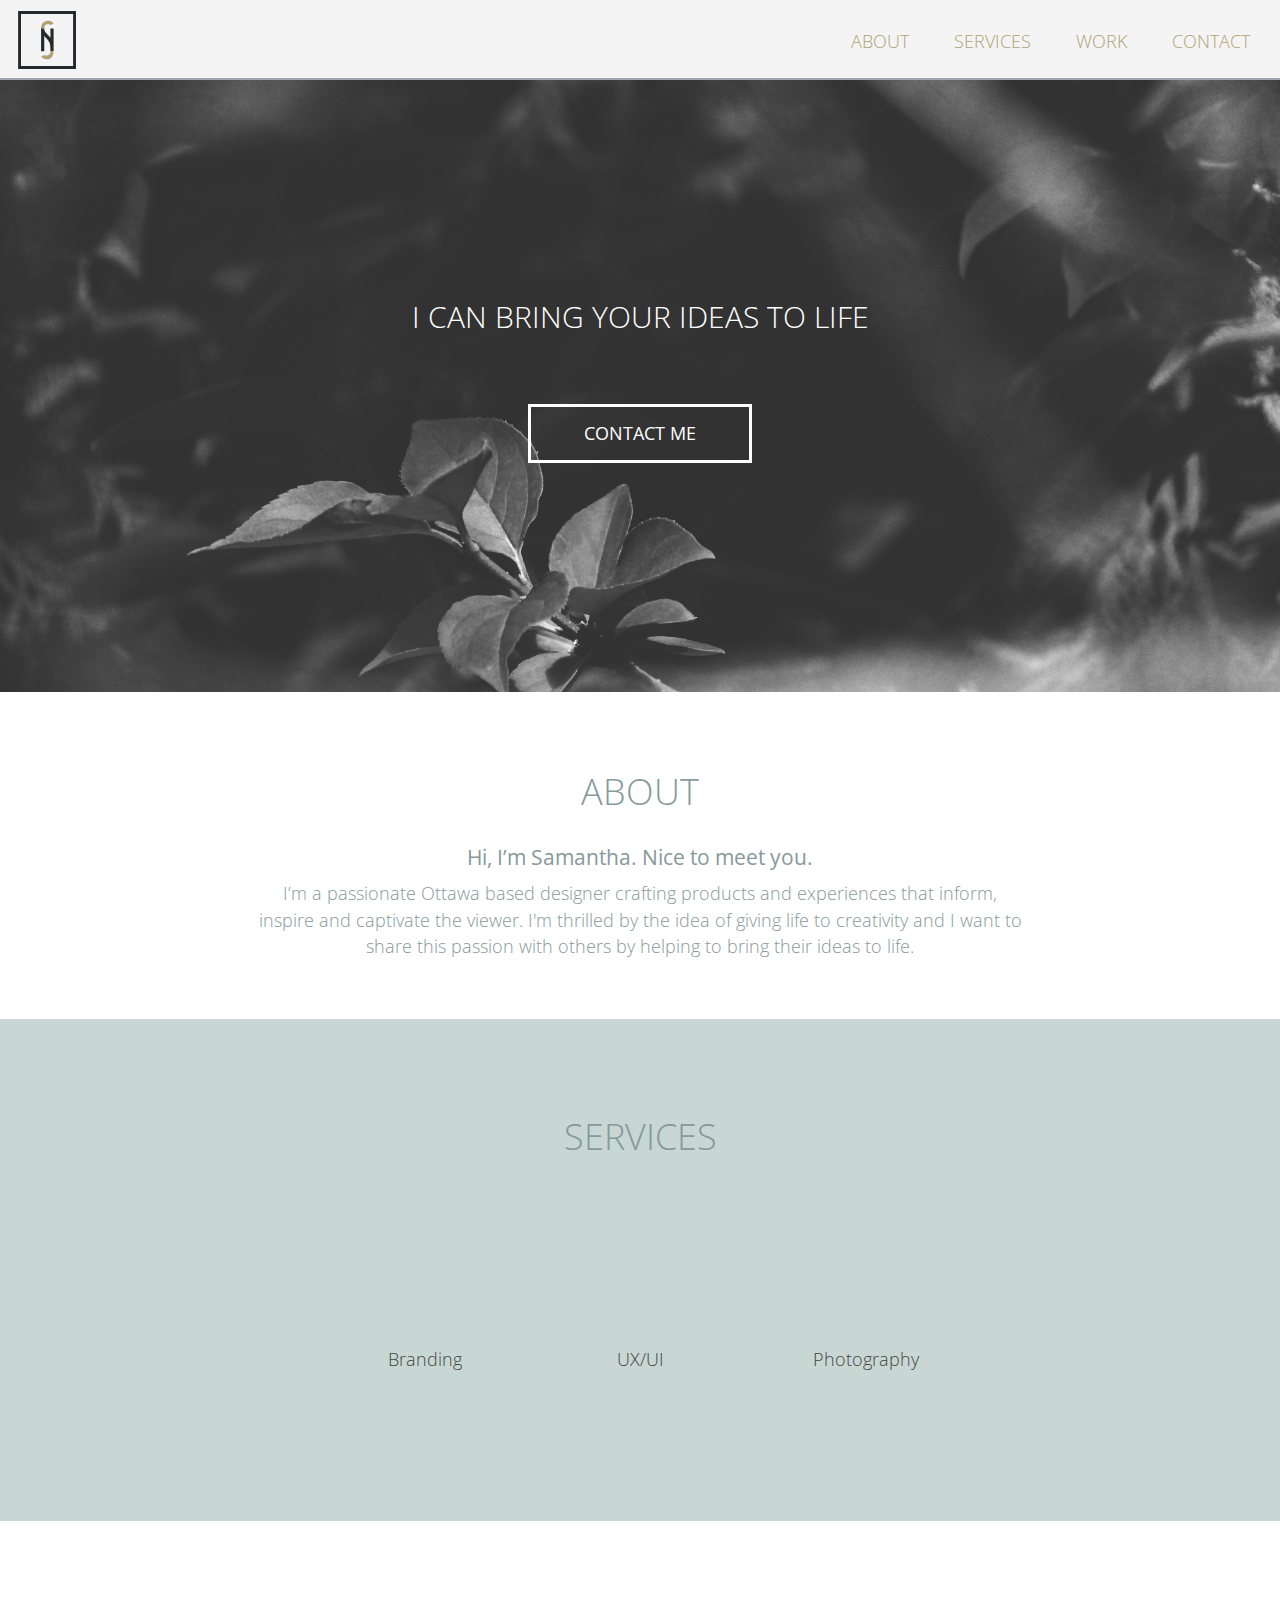
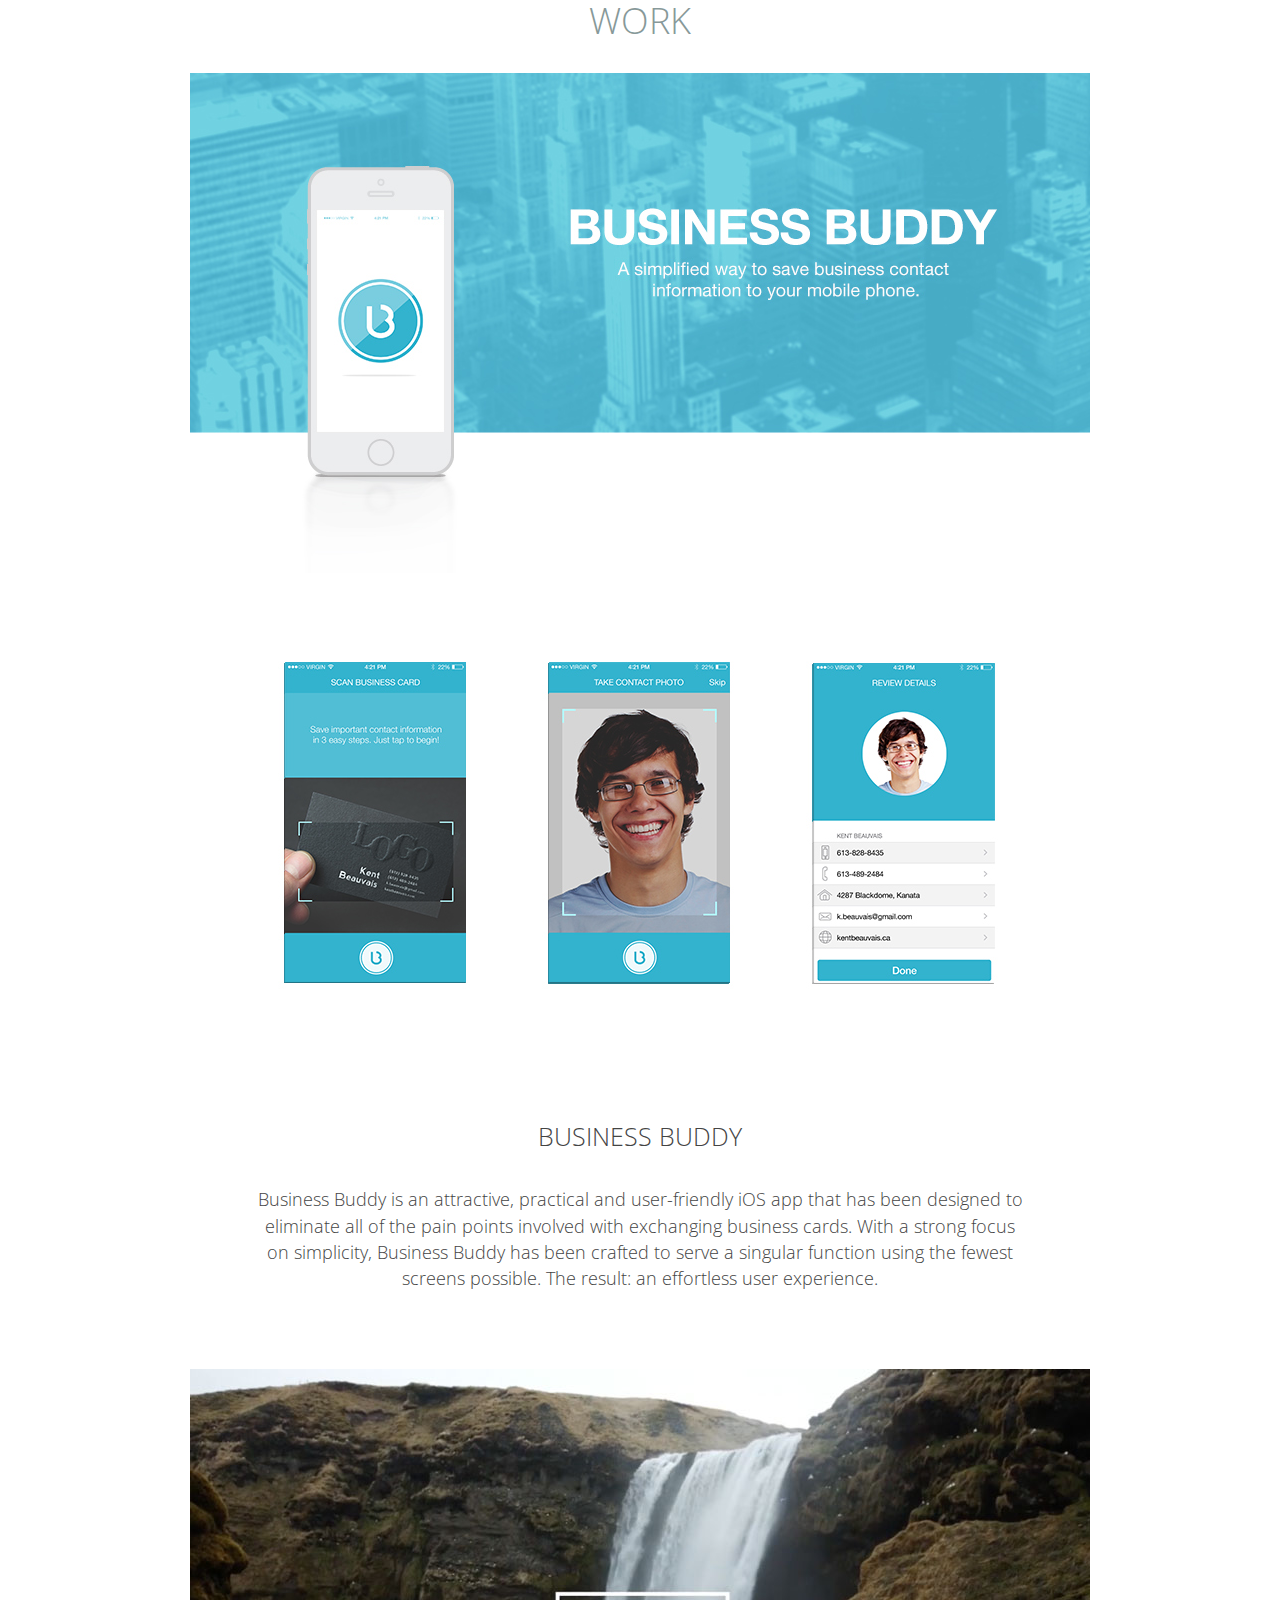
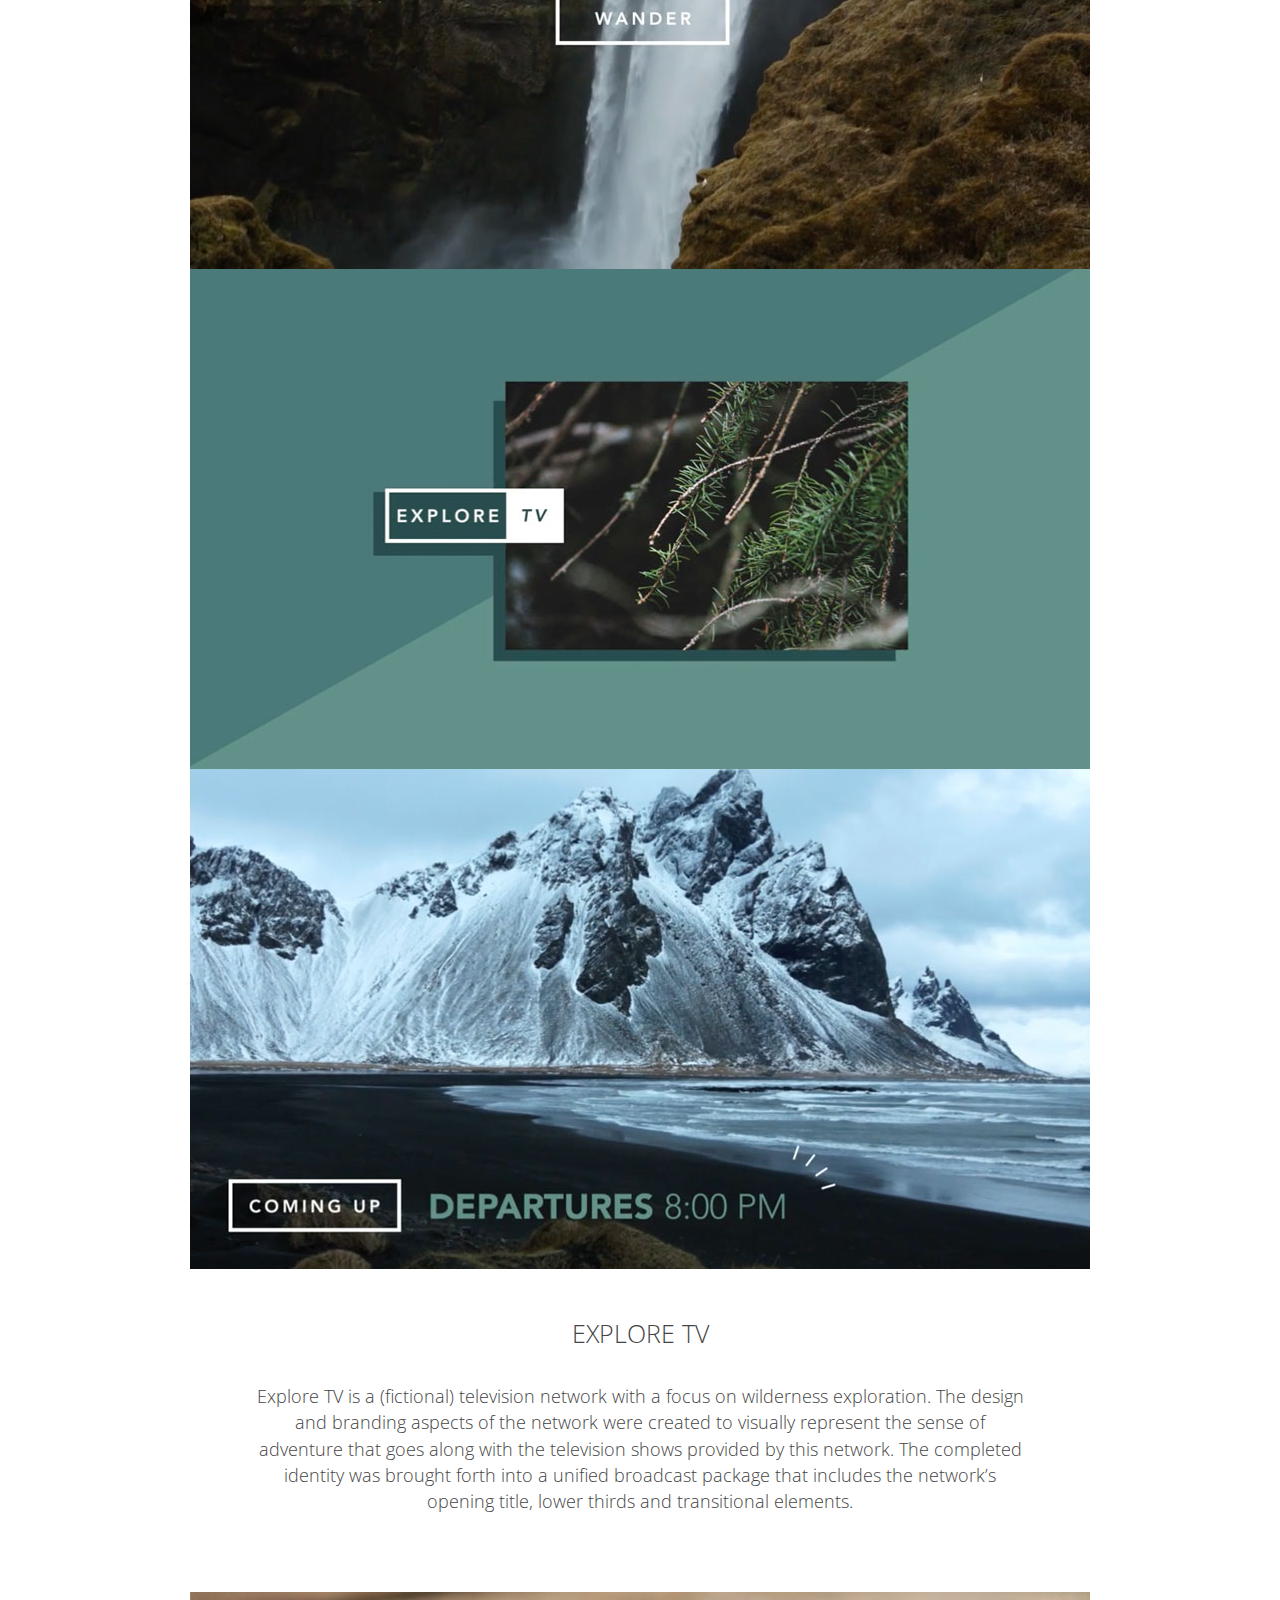
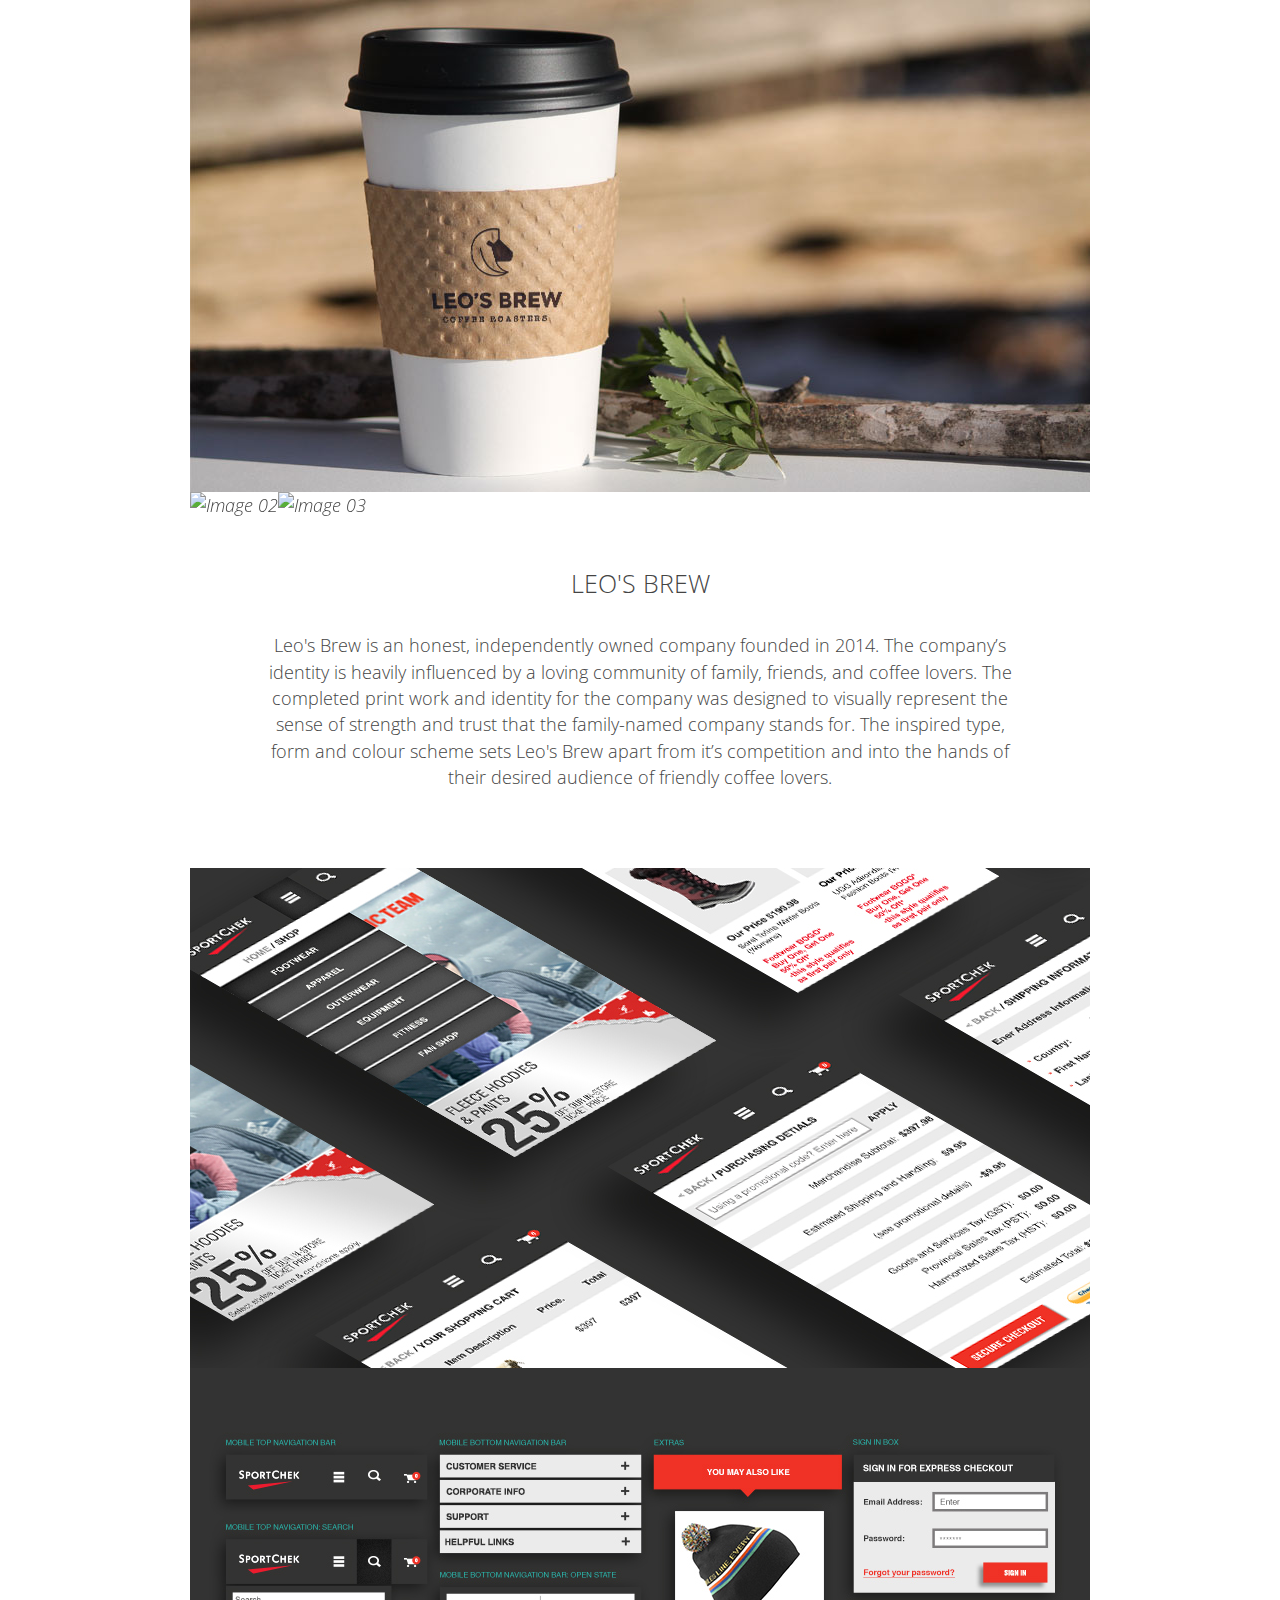
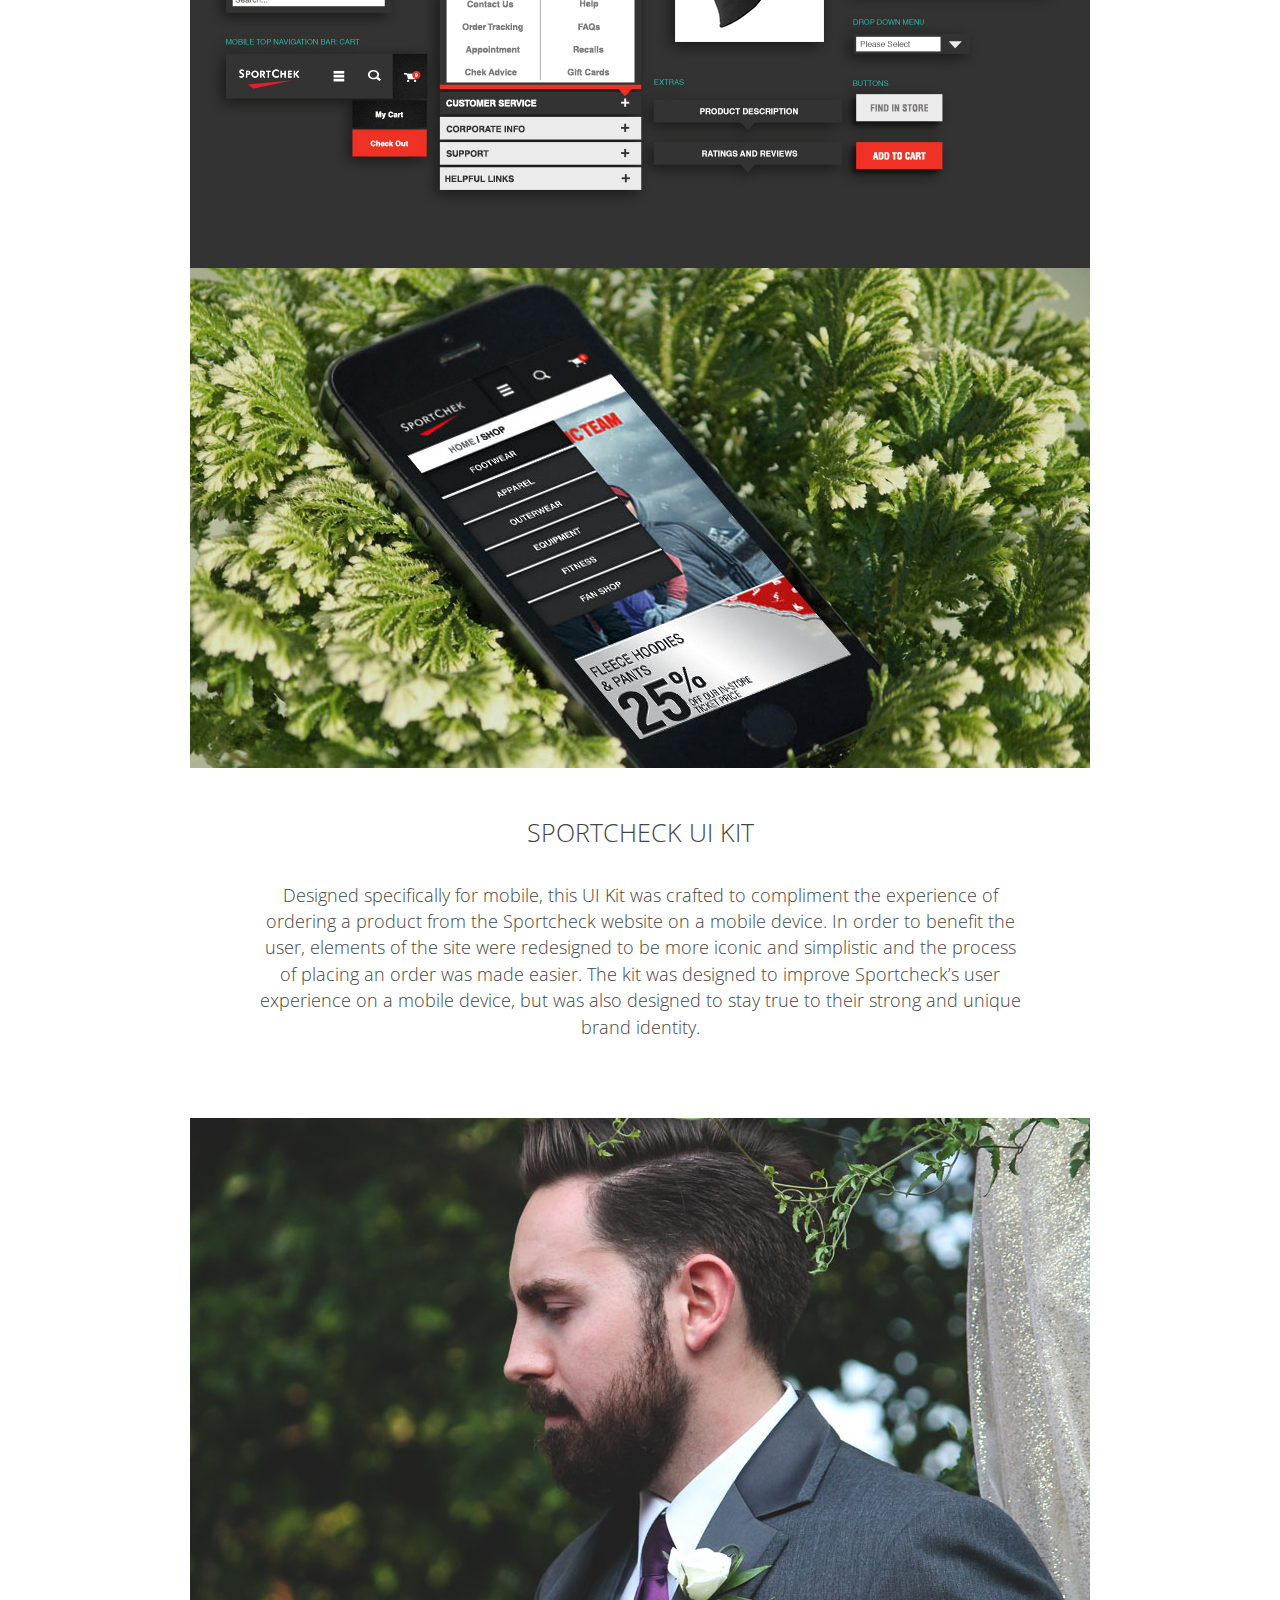
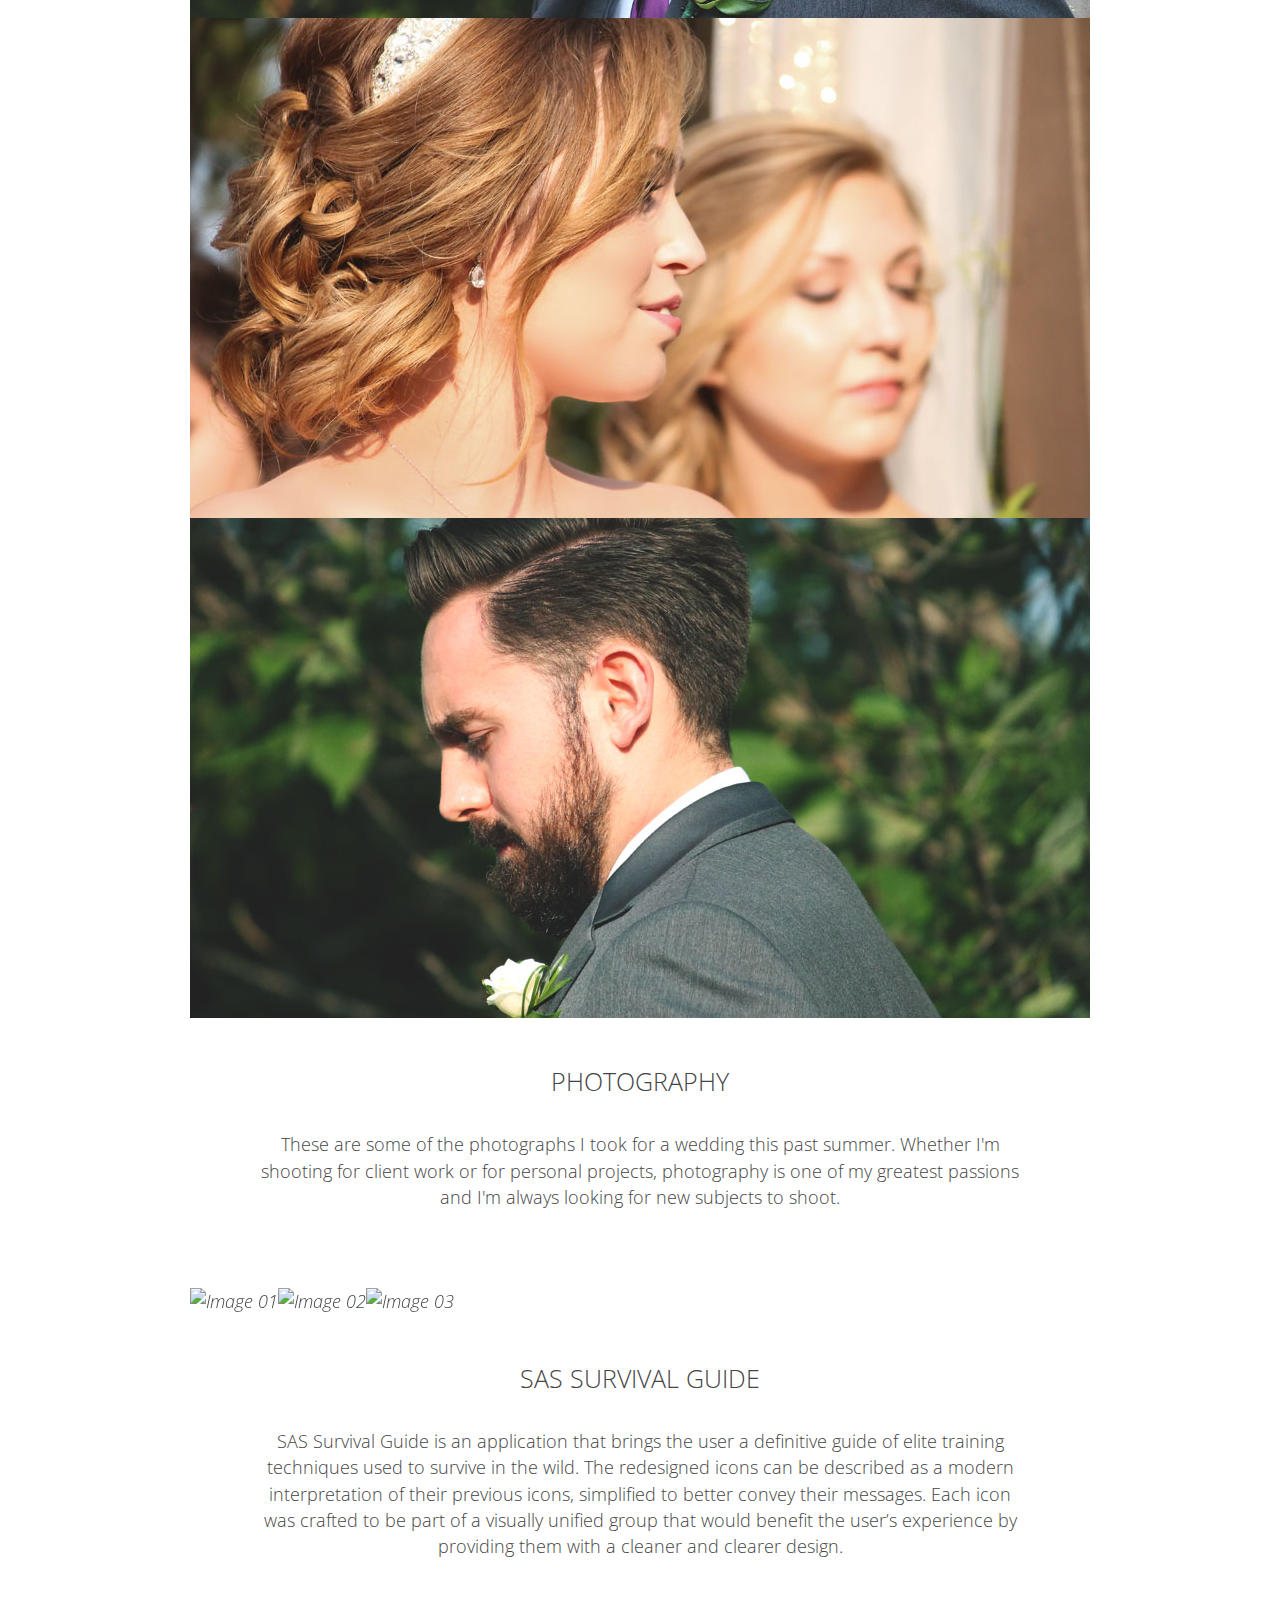
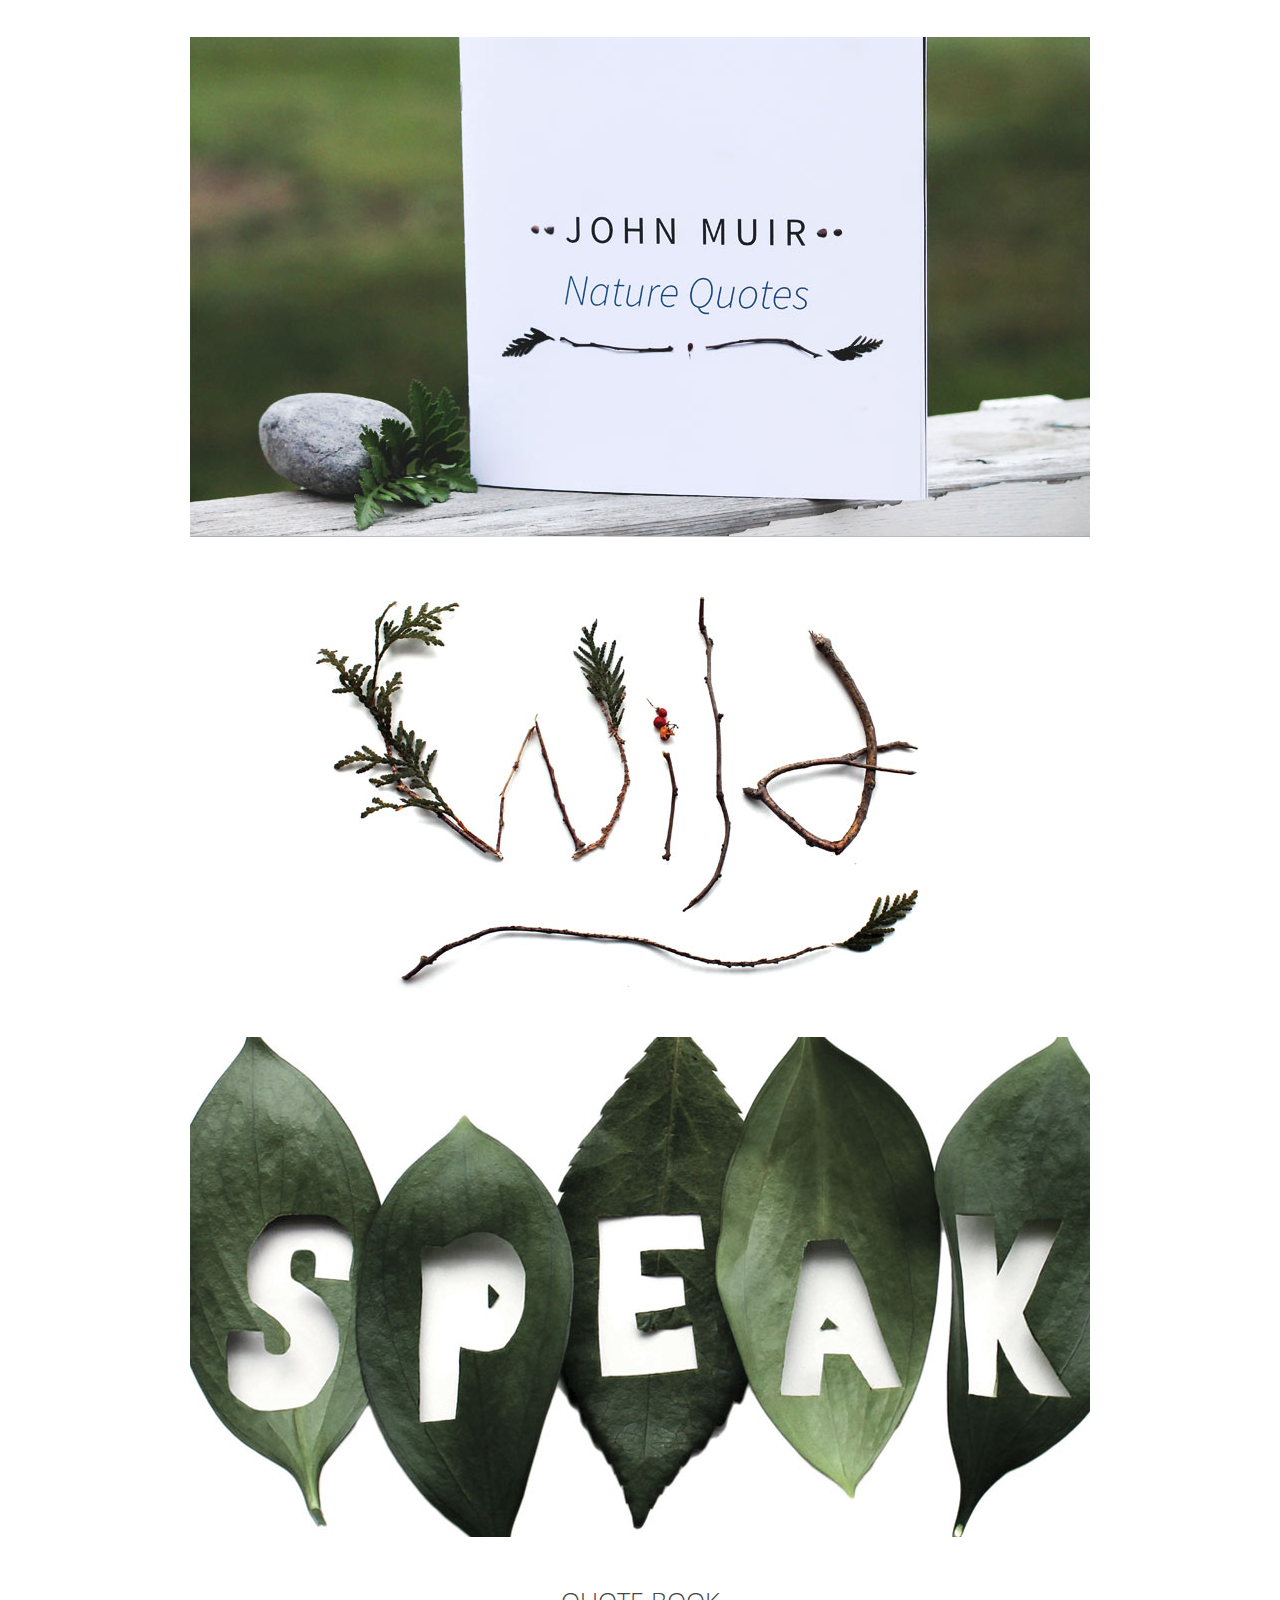
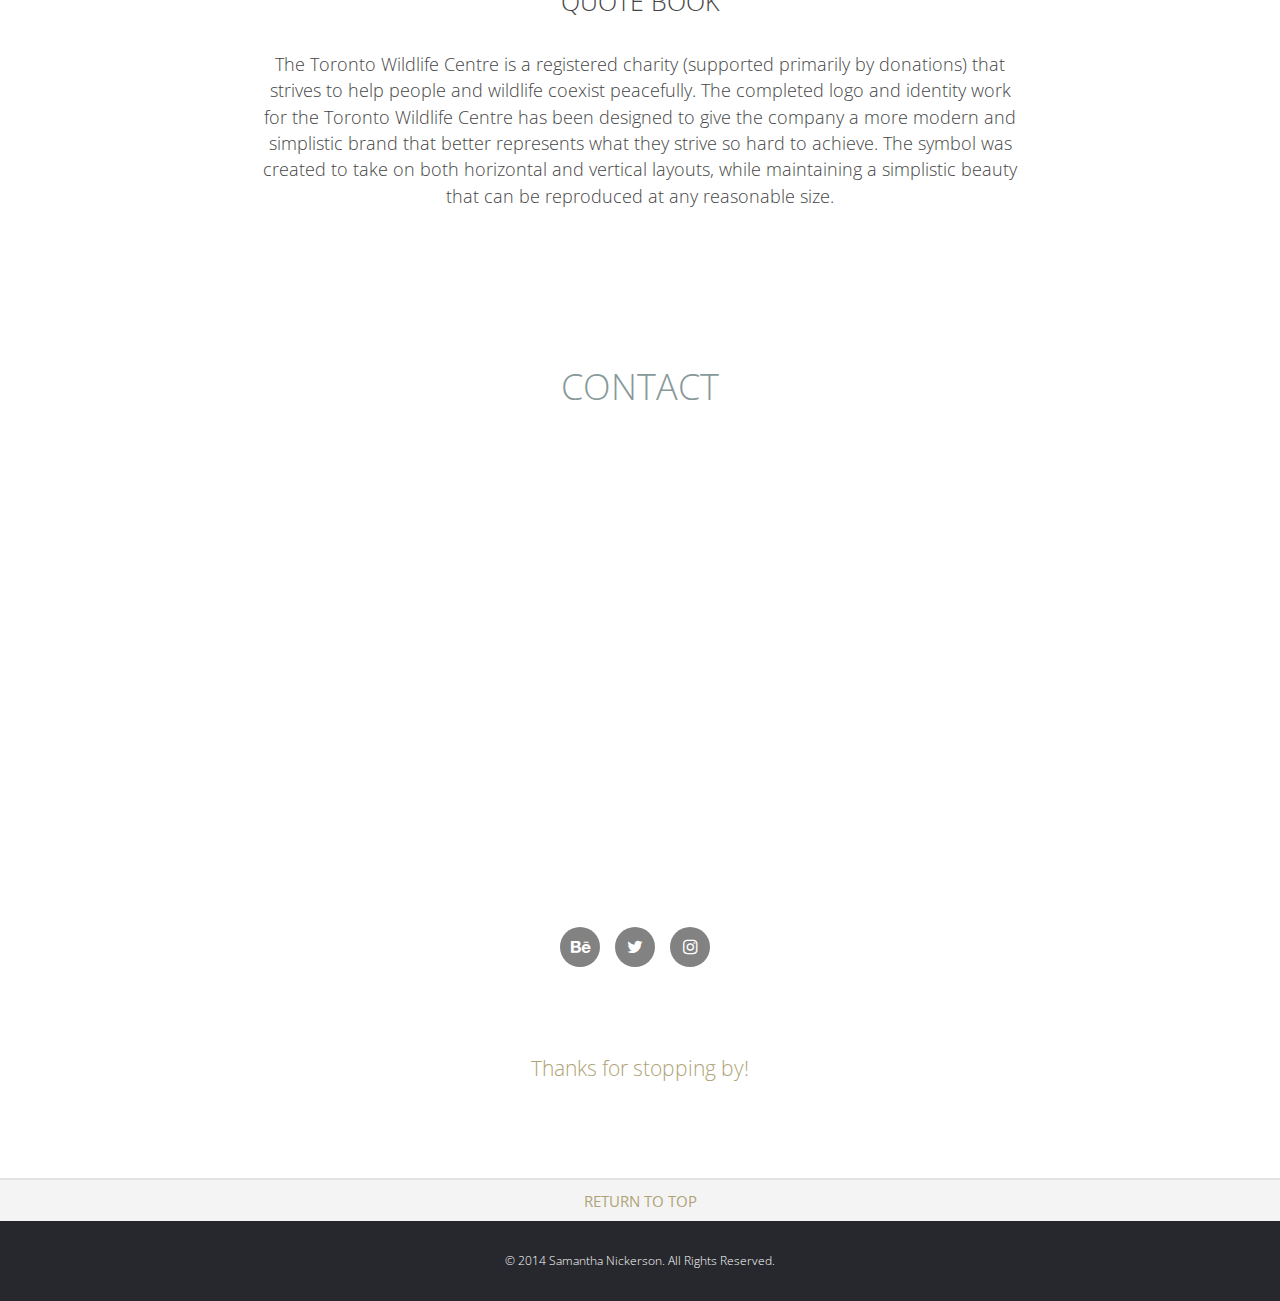
==== index.html @ b4f03aca "Put more portfolio pieces up" ====
<!DOCTYPE html>
<html lang="en-ca">
<head>
	<meta charset="utf-8">
	<title>Samantha Nickerson · Graphic Designer · Ottawa, Canada</title>
	<link rel="shortcut icon" href="/favicon.ico" type="image/x-icon">
	<link rel="icon" href="/favicon.ico" type="image/x-icon">
	<link href="css/typography.css" rel="stylesheet">
	<link href="css/main.css" rel="stylesheet">
	<link href="css/component.css" rel="stylesheet" type="text/css"/>

	<link href='http://fonts.googleapis.com/css?family=Open+Sans:300italic,400italic,600italic,400,300,600' rel='stylesheet' type='text/css'>
	<link href="http://netdna.bootstrapcdn.com/font-awesome/4.1.0/css/font-awesome.min.css" rel="stylesheet">

	<meta name="description" content="Samantha Nickerson, Graphic Designer based in Ottawa, Canada">
	
	<meta property="og:type" content="article">
	<meta property="og:title" content="Samantha Nickerson · Graphic Designer · Ottawa, Canada">
	<meta property="og:url" content="http://samantha-nickerson.ca">
	<meta property="og:site_name" content="Samantha Nickerson's Portfolio">
	<meta property="og:description" content="Samantha Nickerson, Graphic Designer based in Ottawa, Canada">
	
	<meta property="og:image" content="path to an image">
	<meta property="og:image" content="path to an image">
	<meta property="og:image" content="path to an image">
	<meta property="og:image" content="path to an image">
	<meta property="og:image" content="path to an image">

	<meta name="twitter:card" content="gallery">
	<meta name="twitter:title" content="Samantha Nickerson · Graphic Designer · Ottawa, Canada">
	<meta name="twitter:url" content="http://samantha-nickerson.ca">
	<meta name="twitter:description" content="Samantha Nickerson, Graphic Designer based in Ottawa, Canada">
	<meta name="twitter:image0" content="path to an image">
	<meta name="twitter:image1" content="path to an image">
	<meta name="twitter:image2" content="path to an image">
	<meta name="twitter:image3" content="path to an image">

	<meta name="handheldfriendly" content="true">
	<meta name="mobileoptimized" content="240">
	<meta name="viewport" content="width=device-width,initial-scale=1">

</head>

<body id="top">

<ul class="skip-links">
	<li><a href="">Skip to navigation</a></li>
	<li><a href="">Skip to main content</a></li>
</ul>

	<header role="banner" class= "masthead">

		<h1><a href="index.html"><img src="images/logo.svg" alt="Samantha Nickerson, Designer" class="logo"></a></h1>
		<a href="#" class="nav-btn" data-state="inactive">Navigate</a>
		<nav role="navigation" id="nav" class="nav nav-top" data-state="collapsed">
			<ul>
				<li><a href="#about">About</a></li>
				<li><a href="#services">Services</a></li>
				<li><a href="#work">Work</a></li>
				<li><a href="#contact">Contact</a></li>
			</ul>
		</nav>
	</header>

	<main role="main" id="main">
		<section class="intro-section">
			<h3>I can bring your ideas to life</h3>
			<a class="btn ease-all" href="#contact">Contact Me</a>
		</section>

		<div class="about">
			<div id="about" class="nav-jump-spacer">
			</div>
			<h2>About</h2>
			<h5>Hi, I’m  Samantha. Nice to meet you.</h5>
			<p>I’m a passionate Ottawa based designer crafting products and experiences that inform, inspire and captivate the viewer. I'm thrilled by the idea of giving life to creativity and I want to share this passion with others by helping to bring their ideas to life.</p>
		</div>

		<section class="services">
			<div id="services" class="nav-jump-spacer">
			</div>
			<h2>Services</h2>
			<div class ="icons">
				<div>
					<img src="images/brand-icon.svg" alt="Design Icon">
					<p>Branding</p>
				</div>

				<div>
					<img src="images/web-icon.svg" alt="Design Icon">
					<p>UX/UI</p>
				</div>

				<div>
					<img src="images/photography-icon.svg" alt="Design Icon">
					<p>Photography</p>
				</div>

			</div>

		</section>

		<div class="work">

			<div id="work" class="nav-jump-spacer">
			</div>
			<h2>Work</h2>

			<section class="work-section">
			
				<div class="cbp-fwslider container">
					<ul>
						<li><i><img src="images/businessbuddy.jpg" alt="Image 01"/></i></li>
						<li><i><img src="images/businessbuddy-02.jpg" alt="Image 03"/></i></li>
					</ul>
				</div>

				<h4>Business Buddy</h4>

				<p>Business Buddy is an attractive, practical and user-friendly iOS app that has been designed to eliminate all of the pain points involved with exchanging business cards. With a strong focus on simplicity, Business Buddy has been crafted to serve a singular function using the fewest screens possible. The result: an effortless user experience.</p>

			</section>

			<section class="work-section">

				<div class="cbp-fwslider container video">
					<ul>
						<li><i><img src="images/exploretv.jpg" alt="Image 01"/></i></li>
						<li><i><img src="images/exploretv-02.jpg" alt="Image 02"/></i></li>
						<li><i><img src="images/exploretv-03.jpg" alt="Image 03"/></i></li>
						 <li>
                     		<div class="embed embed--16by9"><iframe class="embed__item" src="//player.vimeo.com/video/110746645" frameborder="0" webkitallowfullscreen mozallowfullscreen allowfullscreen></iframe></div>
                     	</li>
					</ul>
				</div>
				

				<h4>Explore TV</h4>

				<p>Explore TV is a (fictional) television network with a focus on wilderness exploration. The design and branding aspects of the network were created to visually represent the sense of adventure that goes along with the television shows provided by this network. The completed identity was brought forth into a unified broadcast package that includes the network’s opening title, lower thirds and transitional elements. </p>

			</section>

			<section class="work-section back-colour">

				<div class="cbp-fwslider">
					<ul>
						<li><i><img src="images/leosbrew.jpg" alt="Image 01"/></i></li>
						<li><i><img src="http://placehold.it/900x500/3f515a/a79a67" alt="Image 02"/></i></li>
						<li><i><img src="http://placehold.it/900x500/2e4047/7f7142" alt="Image 03"/></i></li>
					</ul>
				</div>

				<h4>Leo's Brew</h4>

				<p>Leo's Brew is an honest, independently owned company founded in 2014. The company’s identity is heavily influenced by a loving community of family, friends, and coffee lovers. The completed print work and identity for the company was designed to visually represent the sense of strength and trust that the family-named company stands for. The inspired type, form and colour scheme sets Leo's Brew apart from it’s competition and into the hands of their desired audience of friendly coffee lovers.</p>

			</section>

			<section class="work-section">

				<div class="cbp-fwslider container">
					<ul>
						<li><i><img src="images/sportcheck.jpg" alt="Image 01"/></i></li>
						<li><i><img src="images/sportcheck-02.jpg" alt="Image 02"/></i></li>
						<li><i><img src="images/sportcheck-03.jpg" alt="Image 03"/></i></li>
					</ul>
				</div>

				<h4>Sportcheck UI Kit</h4>

				<p>Designed specifically for mobile, this UI Kit was crafted to compliment the experience of ordering a product from the Sportcheck website on a mobile device. In order to benefit the user, elements of the site were redesigned to be more iconic and simplistic and the process of placing an order was made easier. The kit was designed to improve Sportcheck’s user experience on a mobile device, but was also designed to stay true to their strong and unique brand identity.</p>

			</section>

			<section class="work-section">

				<div class="cbp-fwslider container">
					<ul>
						<li><i><img src="images/photography.jpg" alt="Image 01"/></i></li>
						<li><i><img src="images/photography-02.jpg" alt="Image 02"/></i></li>
						<li><i><img src="images/photography-03.jpg" alt="Image 02"/></i></li>
					</ul>
				</div>

				<h4>Photography</h4>

				<p>These are some of the photographs I took for a wedding this past summer. Whether I'm shooting for client work or for personal projects, photography is one of my greatest passions and I'm always looking for new subjects to shoot.</p>

			</section>

			<section class="work-section">

				<div class="cbp-fwslider container">
					<ul>
						<li><i><img src="http://placehold.it/900x500/556d77/ccbd8b" alt="Image 01"/></i></li>
						<li><i><img src="http://placehold.it/900x500/3f515a/a79a67" alt="Image 02"/></i></li>
						<li><i><img src="http://placehold.it/900x500/2e4047/7f7142" alt="Image 03"/></i></li>
					</ul>
				</div>

				<h4>SAS Survival Guide</h4>

				<p>SAS Survival Guide is an application that brings the user a definitive guide of elite training techniques used to survive in the wild.  The redesigned icons can be described as a modern interpretation of their previous icons, simplified to better convey their messages. Each icon was crafted to be part of a visually unified group that would benefit the user’s experience by providing them with a cleaner and clearer design.</p>

			</section>

			<section class="work-section">

				<div class="cbp-fwslider container">
					<ul>
						<li><i><img src="images/quote-book.jpg" alt="Image 01"/></i></li>
						<li><i><img src="images/quote-book-02.jpg" alt="Image 02"/></i></li>
						<li><i><img src="images/quote-book-03.jpg" alt="Image 03"/></i></li>
						 <li>
                     		<div class="embed embed--16by9"><iframe class="embed__item" src="//player.vimeo.com/video/92907411" frameborder="0" webkitallowfullscreen mozallowfullscreen allowfullscreen></iframe></div>
                     	</li>
					</ul>
				</div>

				<h4>Quote Book</h4>

				<p>The Toronto Wildlife Centre is a registered charity (supported primarily by donations) that strives to help people and wildlife coexist peacefully. The completed logo and identity work for the Toronto Wildlife Centre has been designed to give the company a more modern and simplistic brand that better represents what they strive so hard to achieve. The symbol was created to take on both horizontal and vertical layouts, while maintaining a simplistic beauty that can be reproduced at any reasonable size.</p>

			</section>

		</div>
	


		<div class="contact">
			<div id="contact" class="nav-jump-spacer">
			</div>

			<h2>Contact</h2>
			<section class="contact-img">
	          <div>
	          	<p>Wanna chat?</p>
				<p><a class="btn ease-all" href="mailto:hello@samantha-nickerson.ca">Say Hello</a></p>
	          </div>
	        </section>

            <div class="row">
                <ul class="social-buttons">
                  <li><a href="https://www.behance.net/samantha-nickerson" class="social-btn"><i class="fa fa-behance"></i></a></li>
                  <li><a href="https://twitter.com/snoopsammy" class="social-btn"><i class="fa fa-twitter"></i></a></li>
                  <li><a href="http://instagram.com/samantha_nicks" class="social-btn"><i class="fa fa-instagram"></i></a></li>
                </ul>
               	<h5>Thanks for stopping by!</h5>
             </div>
		</div>
	</main>

	<nav class="nav nav-bottom milli">
			<a href="#top">Return to Top</a>
	</nav>

	<footer role="contentinfo" class="footer">
		<p class="copyright micro">© 2014 Samantha Nickerson. All Rights Reserved.</p>
	</footer>

	<script src="js/nav.js"></script>
	<script src="http://code.jquery.com/jquery-2.1.0.min.js"></script>
	<script src="js/waypoints.min.js"></script>
	<script src="js/main.js"></script>
	<script src="js/modernizr.custom.js"></script>
	<script src="js/jquery.cbpFWSlider.min.js"></script>
	<script>
        $(function() {
          $('a[href*=#]:not([href=#])').click(function() {
            if (location.pathname.replace(/^\//,'') == this.pathname.replace(/^\//,'') && location.hostname == this.hostname) {
              var target = $(this.hash);
              target = target.length ? target : $('[name=' + this.hash.slice(1) +']');
              if (target.length) {
                $('html,body').animate({
                  scrollTop: target.offset().top
                }, 1000);
                return false;
              }
            }
          });
        });
    </script> 
	<script>
		$( function() {
			/*
			- how to call the plugin:
			$( selector ).cbpFWSlider( [options] );
			- options:
			{
				// default transition speed (ms)
				speed : 500,
				// default transition easing
				easing : 'ease'
			}
			- destroy:
			$( selector ).cbpFWSlider( 'destroy' );
			*/

			$( '.cbp-fwslider' ).cbpFWSlider();

		} );
	</script>

</body>
</html>
---- css/typography.css ----
html {
  margin: 0;
  padding: 0;

  background-color: #fff;

  color: #444;
  font: normal 100%/1.5 sans-serif;
  font-family: 'Open Sans', sans-serif;
}

@media only screen and (min-width: 60em) {

  html {
    font-size: 110%;
  }

}

@media only screen and (min-width: 90em) {

  html {
    font-size: 120%;
  }

}

@media only screen and (min-width: 120em) {

  html {
    font-size: 130%;
  }

}

h1, h2, h3, h4, h5, h6,
p, ul, ol, dl, dd, figure,
blockquote, details, hr,
fieldset, pre, table {
  margin: 0 0 1.5rem;
  font-weight: lighter;
}

.yotta {
  font-size: 3.5832rem;
  line-height: 1.2559;
}

.zetta {
  font-size: 2.9860rem;
  line-height: 1.0047;
}

h1, .exa {
  font-size: 2.4883rem;
  line-height: 1.2056;
}

h2, .peta {
  font-size: 2.0736rem;
  line-height: 1.4468;
}

h3, .tera {
  font-size: 1.7280rem;
  line-height: 1.7361;
}

h4, .giga {
  font-size: 1.4400rem;
  line-height: 1.0417;
}

h5, .mega {
  font-size: 1.2000rem;
  line-height: 1.2500;
}

h6, .kilo {
  font-size: 1.0000rem;
  line-height: 1.5000;
}

small, .milli {
  font-size: 0.8333rem;
  line-height: 1.8000;
}

.micro {
  font-size: 0.6944rem;
  line-height: 2.1600;
}

sub,
sup {
  font-size: 75%;
  line-height: 1px;
  position: relative;
  vertical-align: baseline;
}

sup {
  top: -0.5em;
}

sub {
  bottom: -0.25em;
}

.text-left {
  text-align: left;
}

.text-right {
  text-align: right;
}

.text-center {
  text-align: center;
}

.push {
  margin-bottom: 1.5rem;
}

.push-none, .push-0 {
  margin-bottom: 0;
}

.push-double, .push-2 {
  margin-bottom: 3.0000rem;
}

.push-half, .push-1-2 {
  margin-bottom: 0.7500rem;
}

.pad-top, .pad-t {
  padding-top: 1.5rem;
}

.pad-bottom, .pad-b {
  padding-bottom: 1.5rem;
}

.pad-top-double, .pad-t-2 {
  padding-top: 3.0000rem;
}

.pad-bottom-double, .pad-b-2 {
  padding-bottom: 3.0000rem;
}

.pad-top-half, .pad-t-1-2 {
  padding-top: 0.7500rem;
}

.pad-bottom-half, .pad-b-1-2 {
  padding-bottom: 0.7500rem;
}

.island {
  padding: 1.5rem;
}

.island-half, .island-1-2 {
  padding: 0.7500rem;
}

.island-double, .island-2 {
  padding: 3.0000rem;
}

.gutter {
  padding-left: 1.5rem;
  padding-right: 1.5rem;
}

.gutter-half, .gutter-1-2 {
  padding-left: 0.7500rem;
  padding-right: 0.7500rem;
}

.gutter-double, .gutter-2 {
  padding-left: 3.0000rem;
  padding-right: 3.0000rem;
}
---- css/main.css ----
@-moz-viewport { width: device-width; scale: 1; }
@-ms-viewport { width: device-width; scale: 1; }
@-o-viewport { width: device-width; scale: 1; }
@-webkit-viewport { width: device-width; scale: 1; }
@viewport { width: device-width; scale: 1; }

html {
	-moz-text-size-adjust: 100%;
	-ms-text-size-adjust: 100%;
	-o-text-size-adjust: 100%;
	-webkit-text-size-adjust: 100%;
	text-size-adjust: 100%;

	background-color: #fff;
}

body {
	margin: 0;
	padding: 0;
}

a:focus {
	outline: 5px solid #afa376;
}

.skip-links {
	margin: 0;
	padding: 0;
	list-style-type: none;
}

.skip-links a {
	position: absolute;
	top: -3em;
	background-color: #000;
	color: #fff;
	padding: 0.5em 0.75em;
	font-weight: bold;
	text-decoration: none;
}

.skip-links a:focus {
	top: 0;
}

.masthead {
	background-color: #f4f4f4;
	padding-top: 0.6em;
	border-bottom: 2px solid #a1a4b2;
	position: fixed;
	z-index: 100;
	width: 100%;
	
}

.logo {
	width: 50px;
	padding-left: 0.4em;
}

section {
	padding: 8rem 0;
}

.intro-section {
	background: transparent url("../images/feature-img.jpg") no-repeat center top;
	background-size: cover;
	background-attachment: fixed;
	margin: 0;
	color: #fff;
	text-align: center;
	text-transform: uppercase;
}

h1 {
	margin: 0;
}

h2 {
	text-align: center;
	text-transform: uppercase;
	color: #879999;
	padding: 2em 10% 0 10%;
}

h3 {
	text-align: center;
	text-transform: uppercase;
	padding: 2em 10% 0 10%;
}

h4 {
	text-align: center;
	text-transform: uppercase;
	padding: 2em 10% 0 10%;
}

h5 {
	text-align: center;
	padding: 0 10% 0 10%;
}

p {
	text-align: center;
	padding: 10px 10% 60px 10%; 
	margin: 0;
}

.about h5 {
	text-align: center;
	font-weight: 400;
	margin: 0;
	padding: 0 20% 0 20%;
}

.about {
	position: relative;
	color: #879999;
}

.nav-jump-spacer {
	position: absolute;
	width: 10px;
	height: 10px;
	opacity: 0;
	top: -3em;
}

.services {
	position: relative;
	background-color: #c8d7d4;
	padding: 1em 0 5em;
}

.nav-btn,
.nav-btn:link,
.nav-btn:visited {
	top: 0.9em;
	height: 40px;
	overflow: hidden;
	position: absolute;
	right: 10px;
	width: 46px;

	background: transparent url("../images/nav-icon.svg") no-repeat 0 0;

	text-indent: 100%;
	white-space: nowrap;
}

.nav-btn:hover,
.nav-btn:focus,
.nav-btn:active {
	background-color: #000;
	background-position: 0 -40px;
}

.nav-btn[data-state="active"] {
	background-color: #000;
	background-position: -46px -40px;
}

.nav {
	background-color: #879999;
	text-align: center;
	text-transform: uppercase;
}

.nav > ul {
	margin: 0;
	overflow: hidden;
	padding: 0;

	list-style-type: none;
}

.nav a,
.nav a:link
.nav a:visited {
	display: block;
	padding: 0.5em 10px;

	color: #fff;
	text-decoration: none;
}

.nav a:hover,
.nav a:focus,
.nav a:active {
	color: #879999;
	background-color: #c8d7d4;
}

.nav-top {
	max-height: 0;
	overflow: hidden;

	transition: all 350ms ease-in-out;
}

.nav-top[data-state="expanded"] {
	max-height: 50em;
}

@media only screen and (min-width: 35em) {

	h1 {
		float: left;
	}

	.logo {
		width: 58px;
		padding-left: 0.4em;

	}

	section {
		padding: 13rem 0;
	}

	.nav {
		background-color: #f4f4f4;
	}
	.nav a {
		border: 0;
		color: #afa376;
	}

	.nav a:hover,
	.nav a:focus,
	.nav a:active {

		background-color: #f4f4f4;
	}

	.nav li {
		display: inline-block;
		float: none;

		width: auto;
		padding-right: 20px;
	}

	.nav-btn,
	.nav-btn:link,
	.nav-btn:visited{
		display: none;
	}

	.nav-top{

		max-height: 5rem;
		position:relative;
		z-index: 100;
		padding: 0.5em 0;
		text-align: right;
	}

	.nav-bottom {
		border-top: 2px solid #e2e2e2;
	}

	.nav-bottom a:hover,
	.nav-bottom a:focus,
	.nav-bottom a:active {
		background-color: #fbfbfb;
	}

	.intro-section {
	background-size: cover;
	background-attachment: fixed;
	}

}

@media only screen and (min-width: 45em) {
	p {
		padding: 10px 20% 60px 20%;
	}
}

.btn,
.btn:link,
.btn:visited {
	text-decoration: none;
	display: inline-block;
	padding: 0.75em 3em;
	margin-top: 2rem;
	border: 3px solid #fff;
	color: #fff;
  transition: all 100ms linear;
}

.btn:hover,
.btn:focus,
.btn:active {
	color: #333;
	background-color: #fff;
}

.icons {
	margin: 0;
	padding: 0;
	list-style-type: none;
	text-align: center;
}

.icons > div {
	display: inline-block;
	margin: 0 2rem;
}

.icons img {
	width: 140px;
	height: 140;
	opacity: 0;
	-webkit-transform: translateY(140px);
	-ms-transform: translateY(140px);
	transform: translateY(140px);
	-webkit-transition: opacity 600ms ease-out, -webkit-transform 1s ease-out;
	transition: opacity 600ms ease-out, transform 1s ease-out;
}

.icons img.js-icons-animate {
	opacity: 1;
	-webkit-transform: translateY(0);
	-ms-transform: translateY(0);
	transform: translateY(0);
}

.icons li:first-child img {
	transition-delay: 100ms;
}

.icons li:nth-child(2) img {
	transition-delay: 200ms;
}

.icons li:last-child img {
	transition-delay: 250ms;
}

.work {
	position: relative;
}

.work-section {
	background: #fff;
	padding: 0 0 1em;
}

/* Feature Image Slider */
	
.flexslider {
	max-width: 900px;
	margin-left: auto;
  	margin-right: auto;
}

iframe {
	display: block;
	margin: 0 auto;
}

.embed {
	margin-left: 0;
	margin-right: 0;
	position: relative;
	width: 100%;
}

.embed--16by9 {
	/* HD TV */
	padding-top: 56.25%;
}

.embed__item {
	height: 100%;
	left: 0;
	position: absolute;
	top: 0;
	width: 100%;
}

.contact-img { 
	background: url('../images/contact-img.jpg') no-repeat center center; 
	background-size: cover; 
	background-attachment: fixed; 
	padding: 120px 0 140px; 
}

ul.social-buttons { 
	list-style: none; 
	margin: 5rem; 
	padding: 0;
	text-align: center; 
}

ul.social-buttons li { 
	display: inline-block; 
	margin-right: 10px; 
}


.social-btn { 
	width: 40px; 
	height: 40px; 
	border-radius: 50%; 
	background-color: #828282; 
	display: inline-block; 
	color: #fff; 
	font-size: 17px; 
	line-height: 40px; 
	text-align: center; 
}

.social-btn:hover, 
.social-btn:focus { 
	background-color: #27282d; 
}

.contact {
	position: relative;
	background: #fff;
	padding: 0 0 4em;
}

.contact p {
	padding-bottom: 0;
	color: #fff;
}

.contact h5 {
	color: #afa376;
}

.footer {
	background-color: #27282d;
}

.copyright {
	text-align: center;
	padding-top: 1.5rem;
	padding-bottom: 1.5rem;
	color: #fff;
	margin: 0;
}

.error {
	position: relative;
	background-color: #c8d7d4;
	padding: 3em 0 5em;
	text-align: center;
	text-transform: uppercase;
}

.error-icon {
	margin: 0;
	padding: 0;
	list-style-type: none;
	text-align: center;
}

.error-icon > li {
	display: inline-block;
	margin: 0 2rem;
}

.error-icon img {
	width: 140px;
}
---- css/component.css ----
.cbp-fwslider {
	position: relative;
	
	overflow: hidden;
	max-width: 900px;
	margin-left: auto;
	margin-right:auto;
}

.cbp-fwslider ul {
	margin: 0;
	padding: 0;
	white-space: nowrap;
	list-style-type: none;
}

.cbp-fwslider ul li {
	-webkit-transform: translateZ(0);
	-moz-transform: translateZ(0);
	transform: translateZ(0);
	float: left;
	display: block;
	margin: 0;
	padding: 0;
}

.cbp-fwslider ul li > i,
.cbp-fwslider ul li > div {
	display: block;
	text-align: center;
	outline: none;
}

.cbp-fwslider ul li > i img {
	border: none;
	display: block;
	margin: 0 auto;
	max-width: 100%;
}

.cbp-fwslider nav span {
	position: absolute;
	top: 40%;
	width: 100px;
	height: 100px;
	background: none;
	color: #ddd;
	border-radius: 50%;
	font-size: 50px;
	text-align: center;
	margin-top: -50px;
	line-height: 70px;
	cursor: pointer;
	font-weight: normal;
	margin: 0 2px 0 2px
}

.cbp-fwslider nav span:hover {
	color: #afa376;
}

.cbp-fwslider nav span.cbp-fwnext {
	right: 0px;
}

.cbp-fwslider nav span.cbp-fwprev {
	left: 0px;
}

.cbp-fwdots {
	overflow: hidden;
}

@media only screen and (min-width: 35em) {
	.cbp-fwdots {
		position: absolute;
		bottom: 5px;
		display: none;
		white-space: nowrap;
		text-align: center;
		width: 100%;
	}

	.cbp-fwdots span {
		display: inline-block;
		width: 15px;
		height: 15px;
		background: #ddd;
		margin: 4px;
		border-radius: 50%;
		cursor: pointer;
	}

	.cbp-fwdots span:hover {
		background: #313131;
	}

	.cbp-fwdots span.cbp-fwcurrent {
		background: #afa376;
	}
}
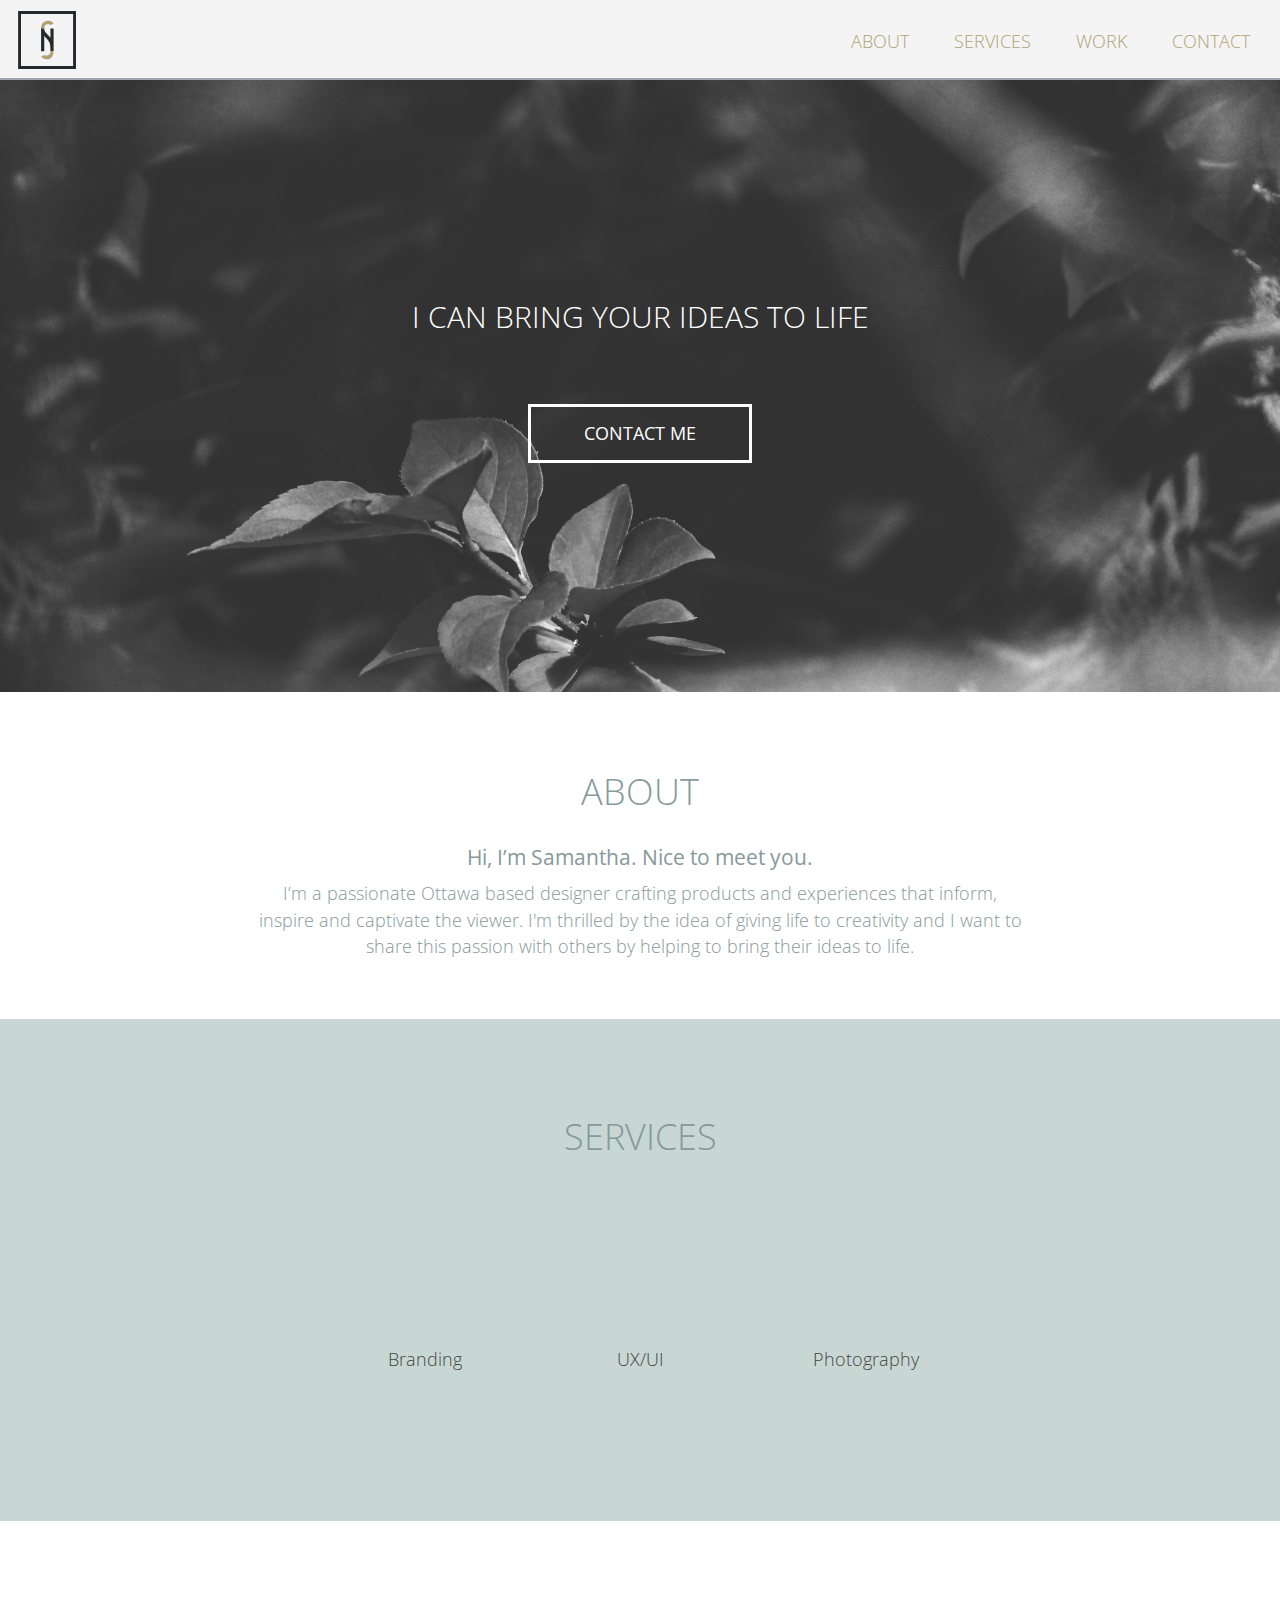
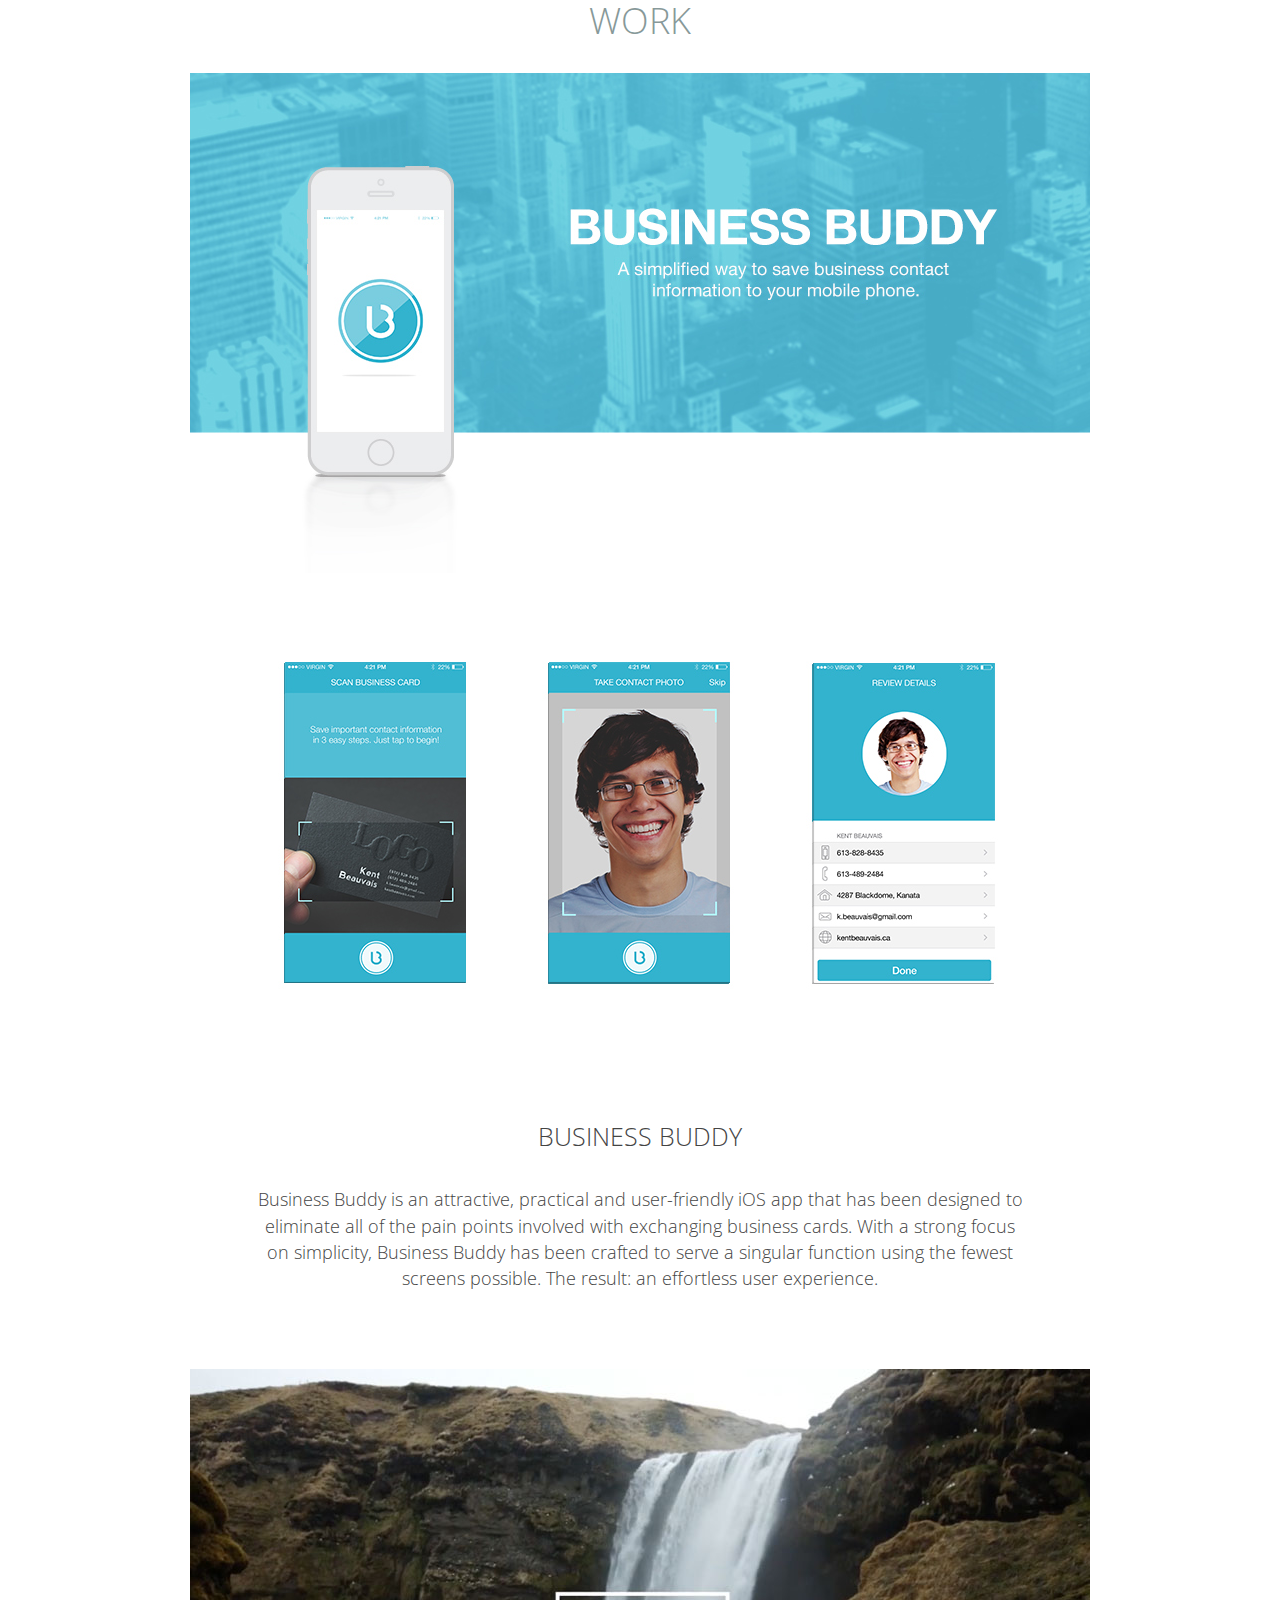
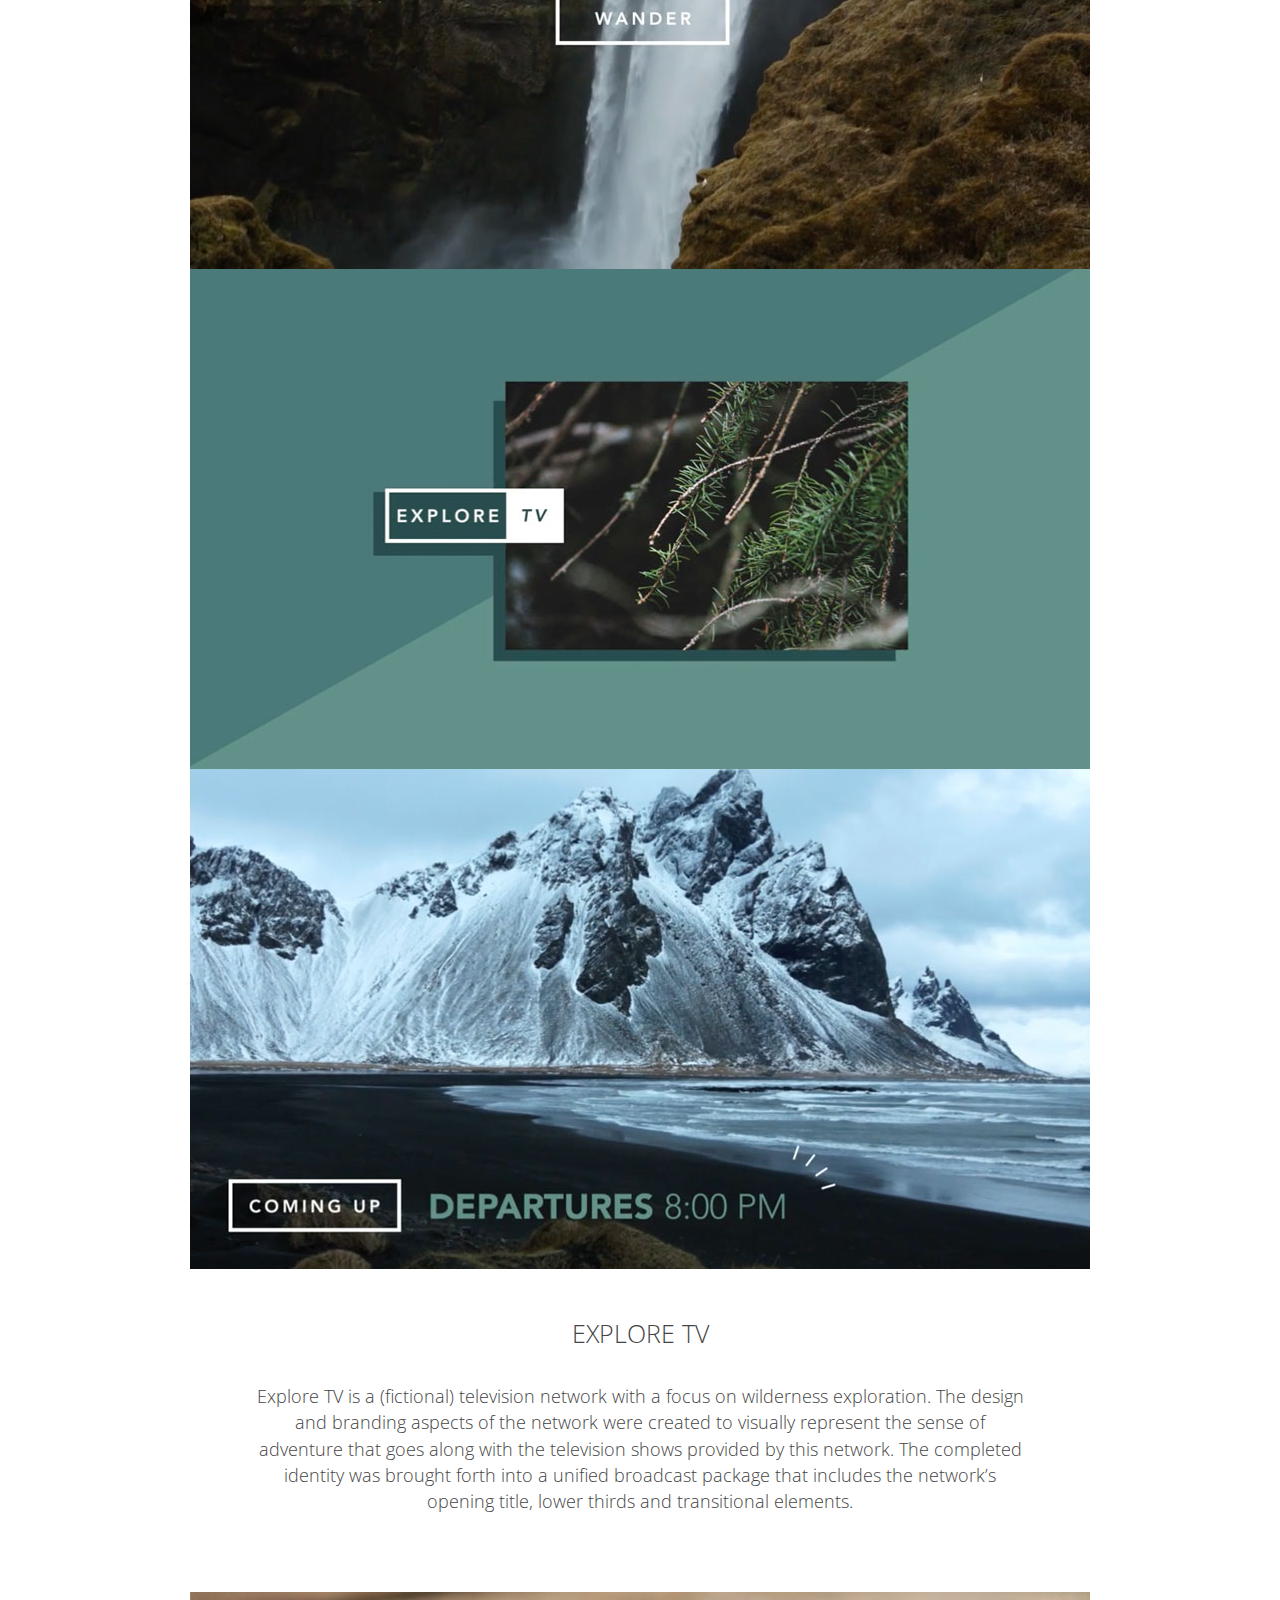
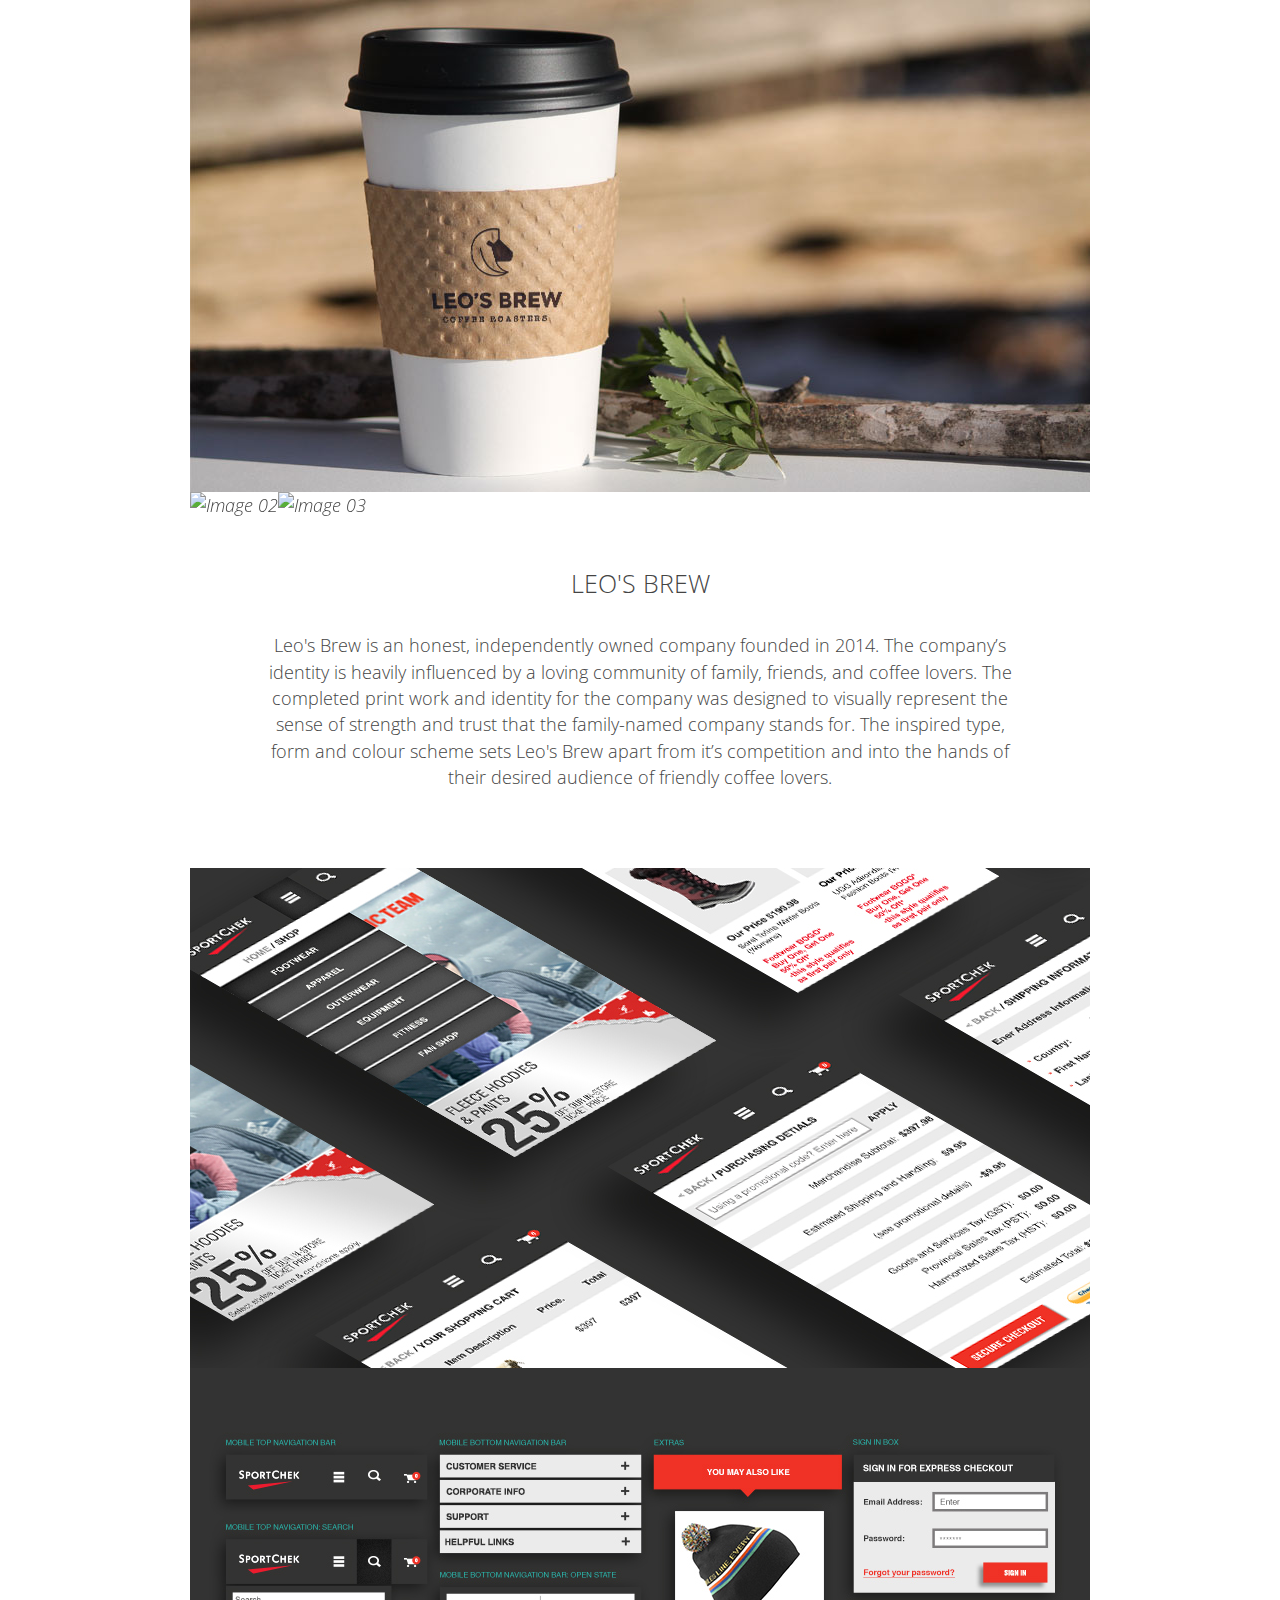
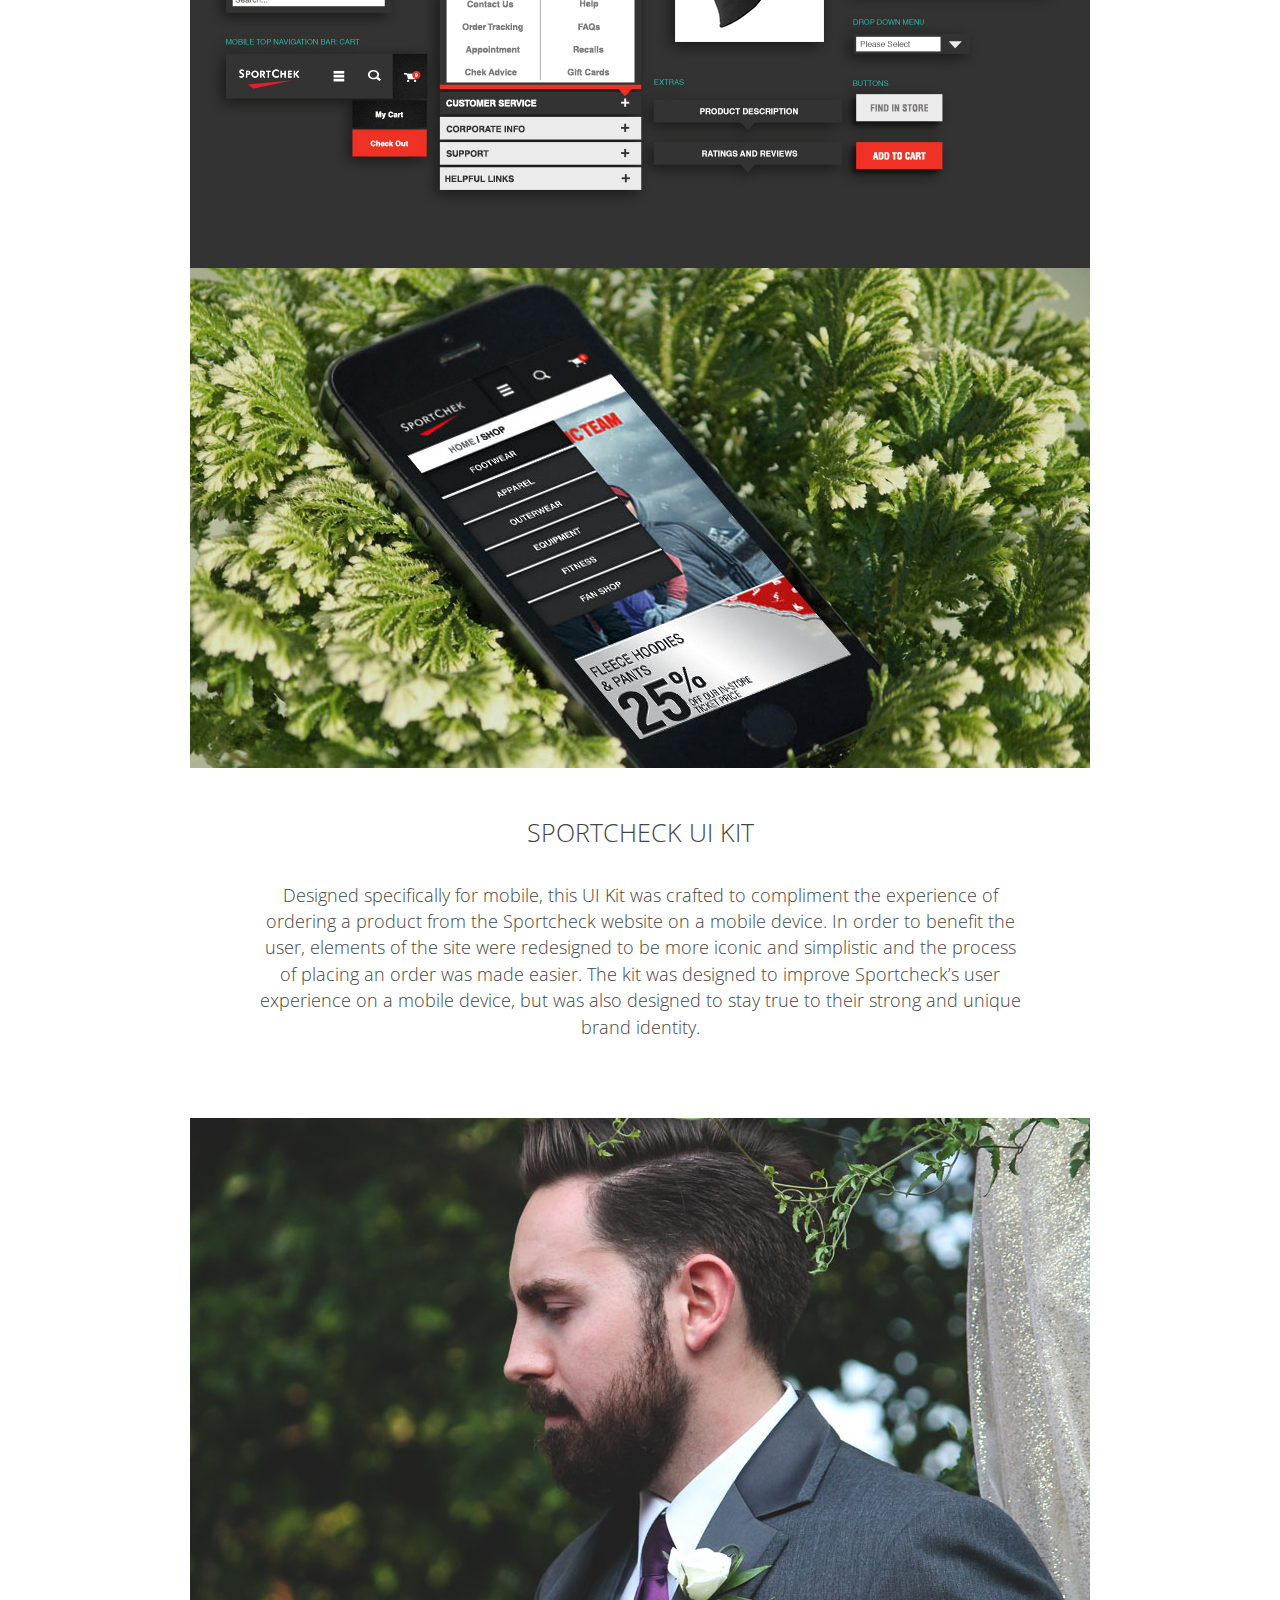
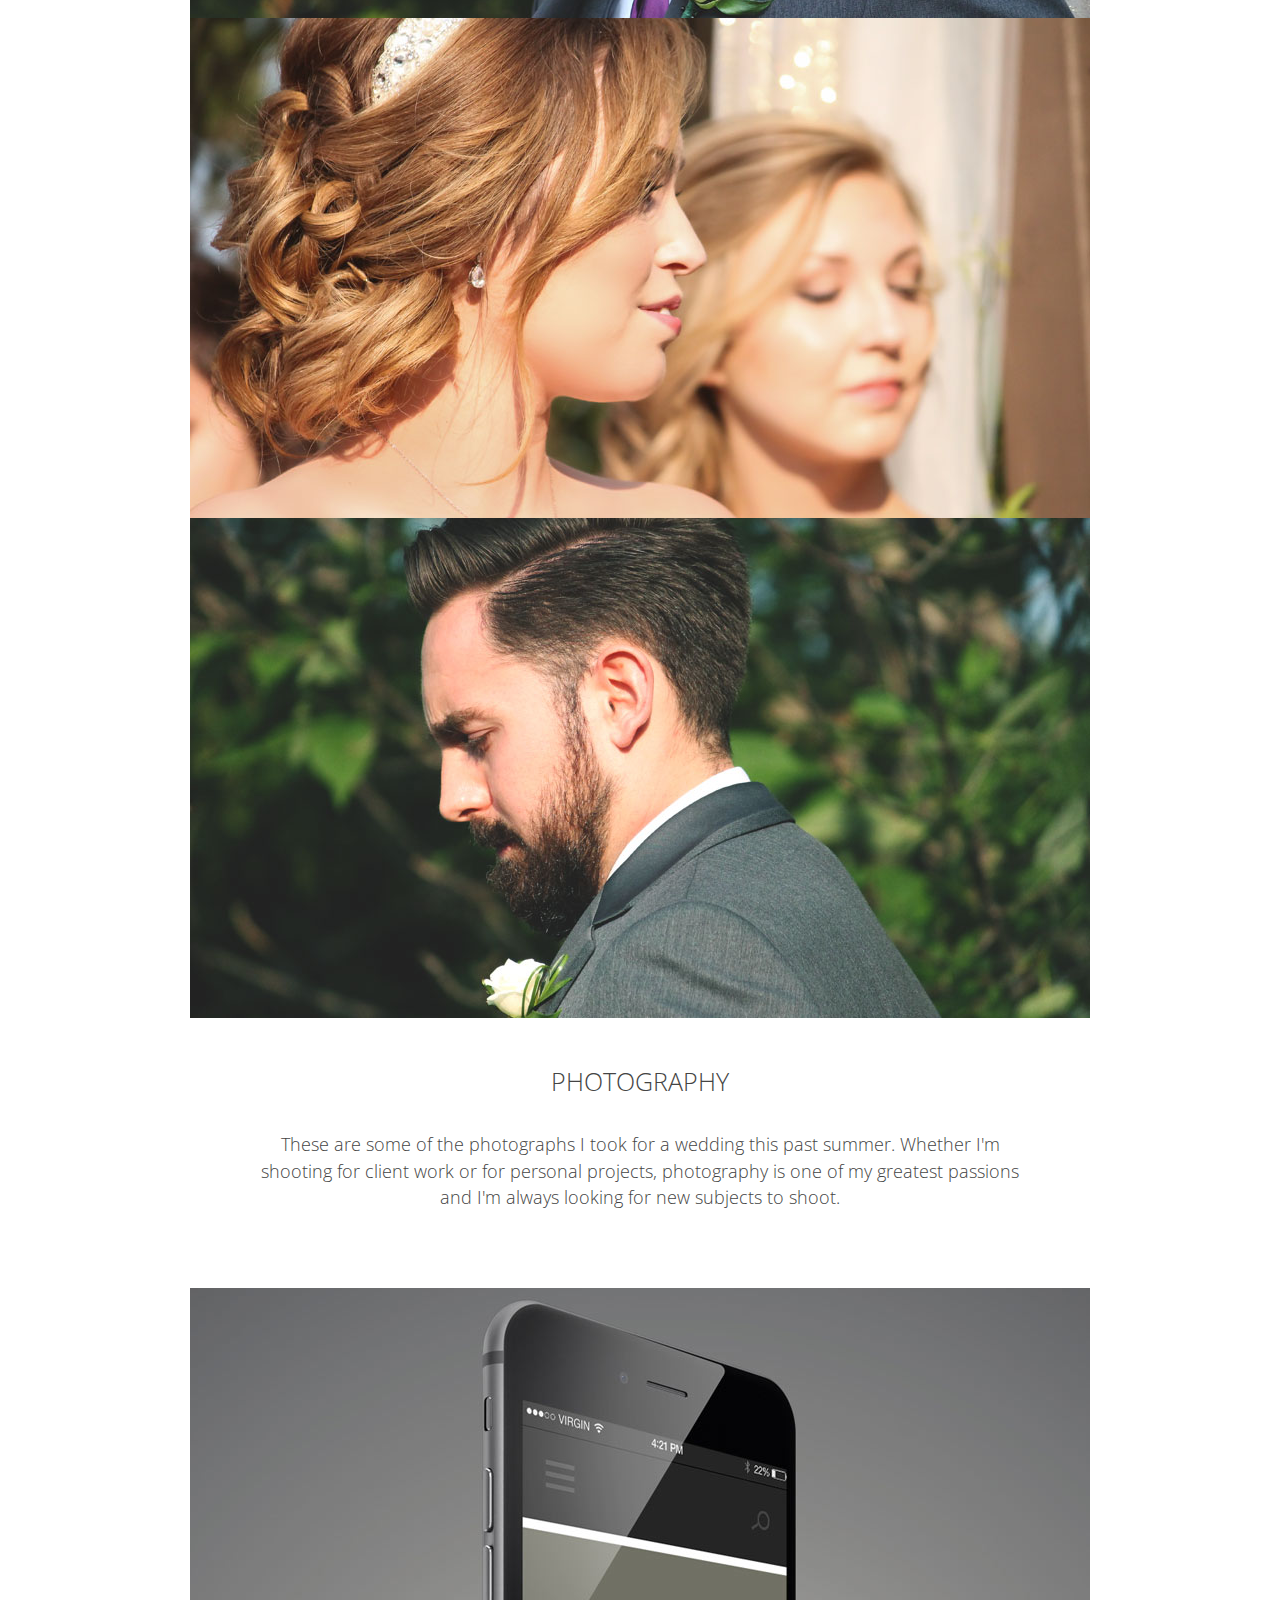
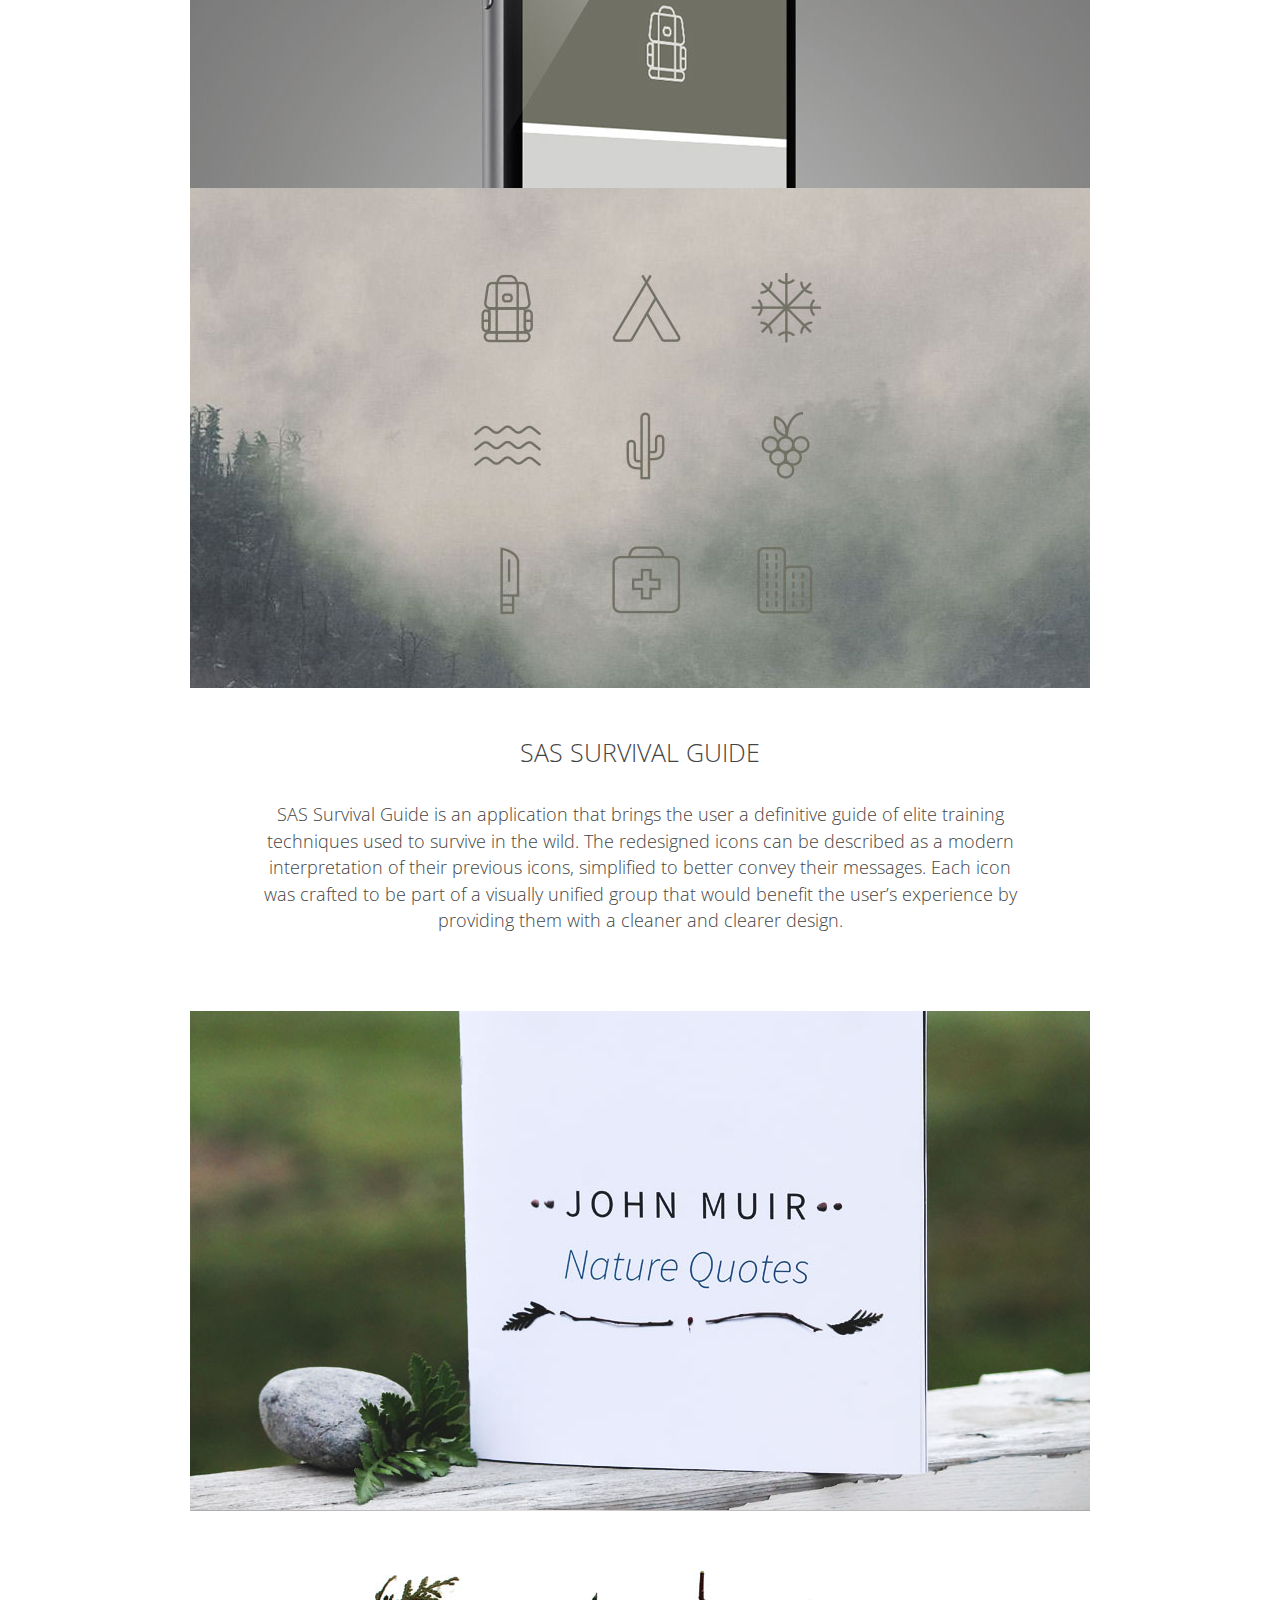
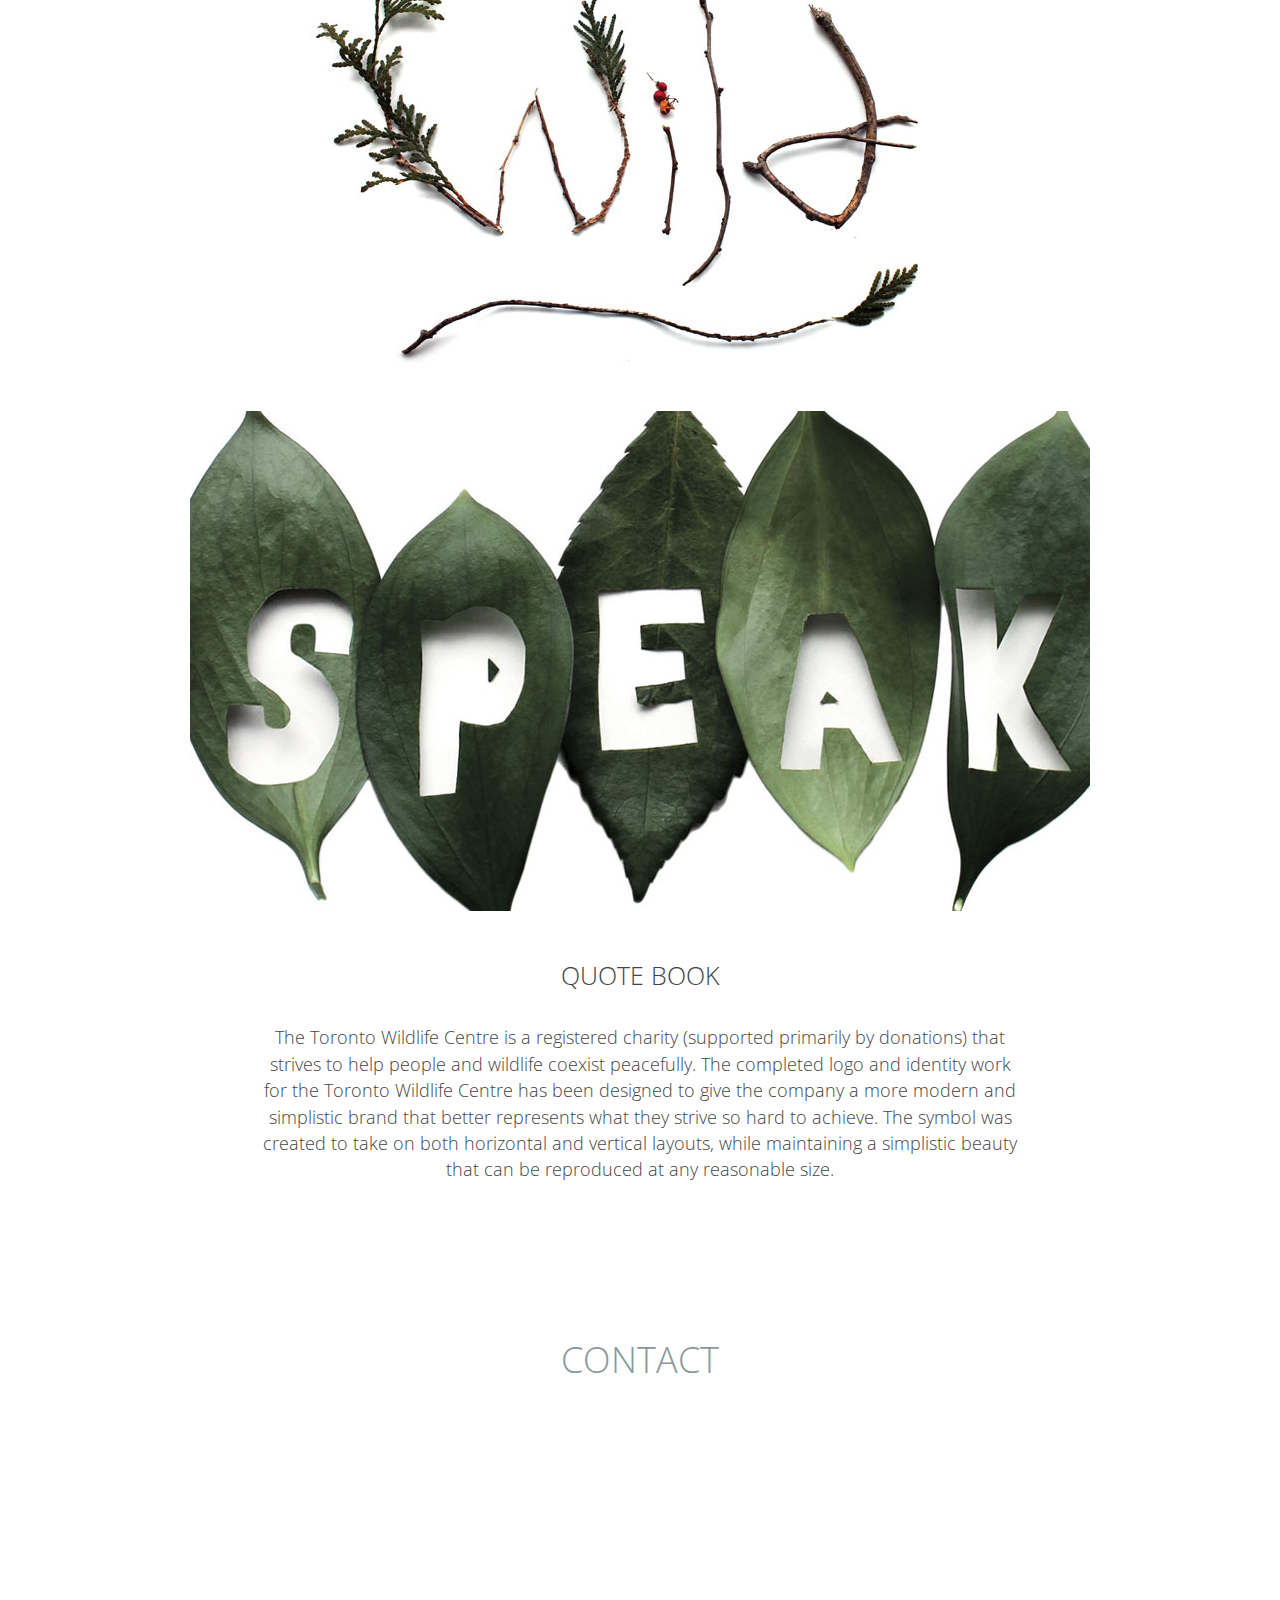
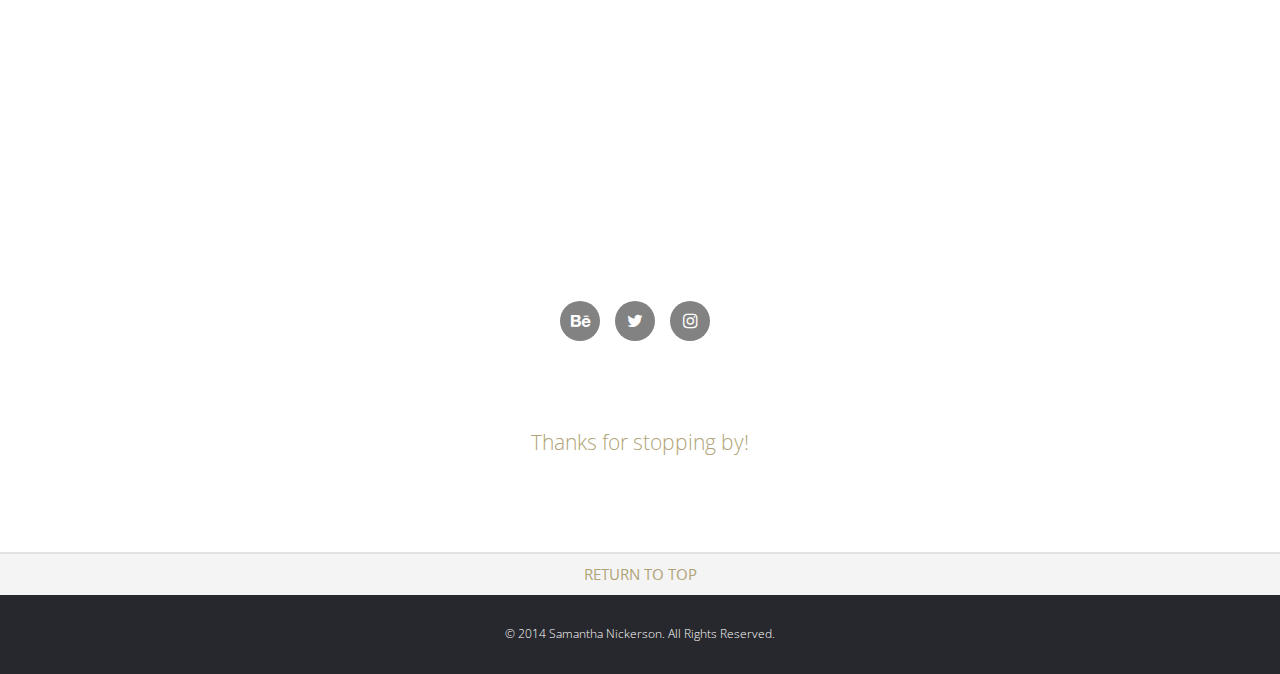
==== commit c5a0e0f7: "Testing two video pieces" ====
--- a/index.html
+++ b/index.html
@@ -193,9 +193,8 @@
 
 				<div class="cbp-fwslider container">
 					<ul>
-						<li><i><img src="http://placehold.it/900x500/556d77/ccbd8b" alt="Image 01"/></i></li>
-						<li><i><img src="http://placehold.it/900x500/3f515a/a79a67" alt="Image 02"/></i></li>
-						<li><i><img src="http://placehold.it/900x500/2e4047/7f7142" alt="Image 03"/></i></li>
+						<li><i><img src="images/sas.jpg" alt="Image 01"/></i></li>
+						<li><i><img src="images/sas-02.jpg" alt="Image 02"/></i></li>
 					</ul>
 				</div>
 
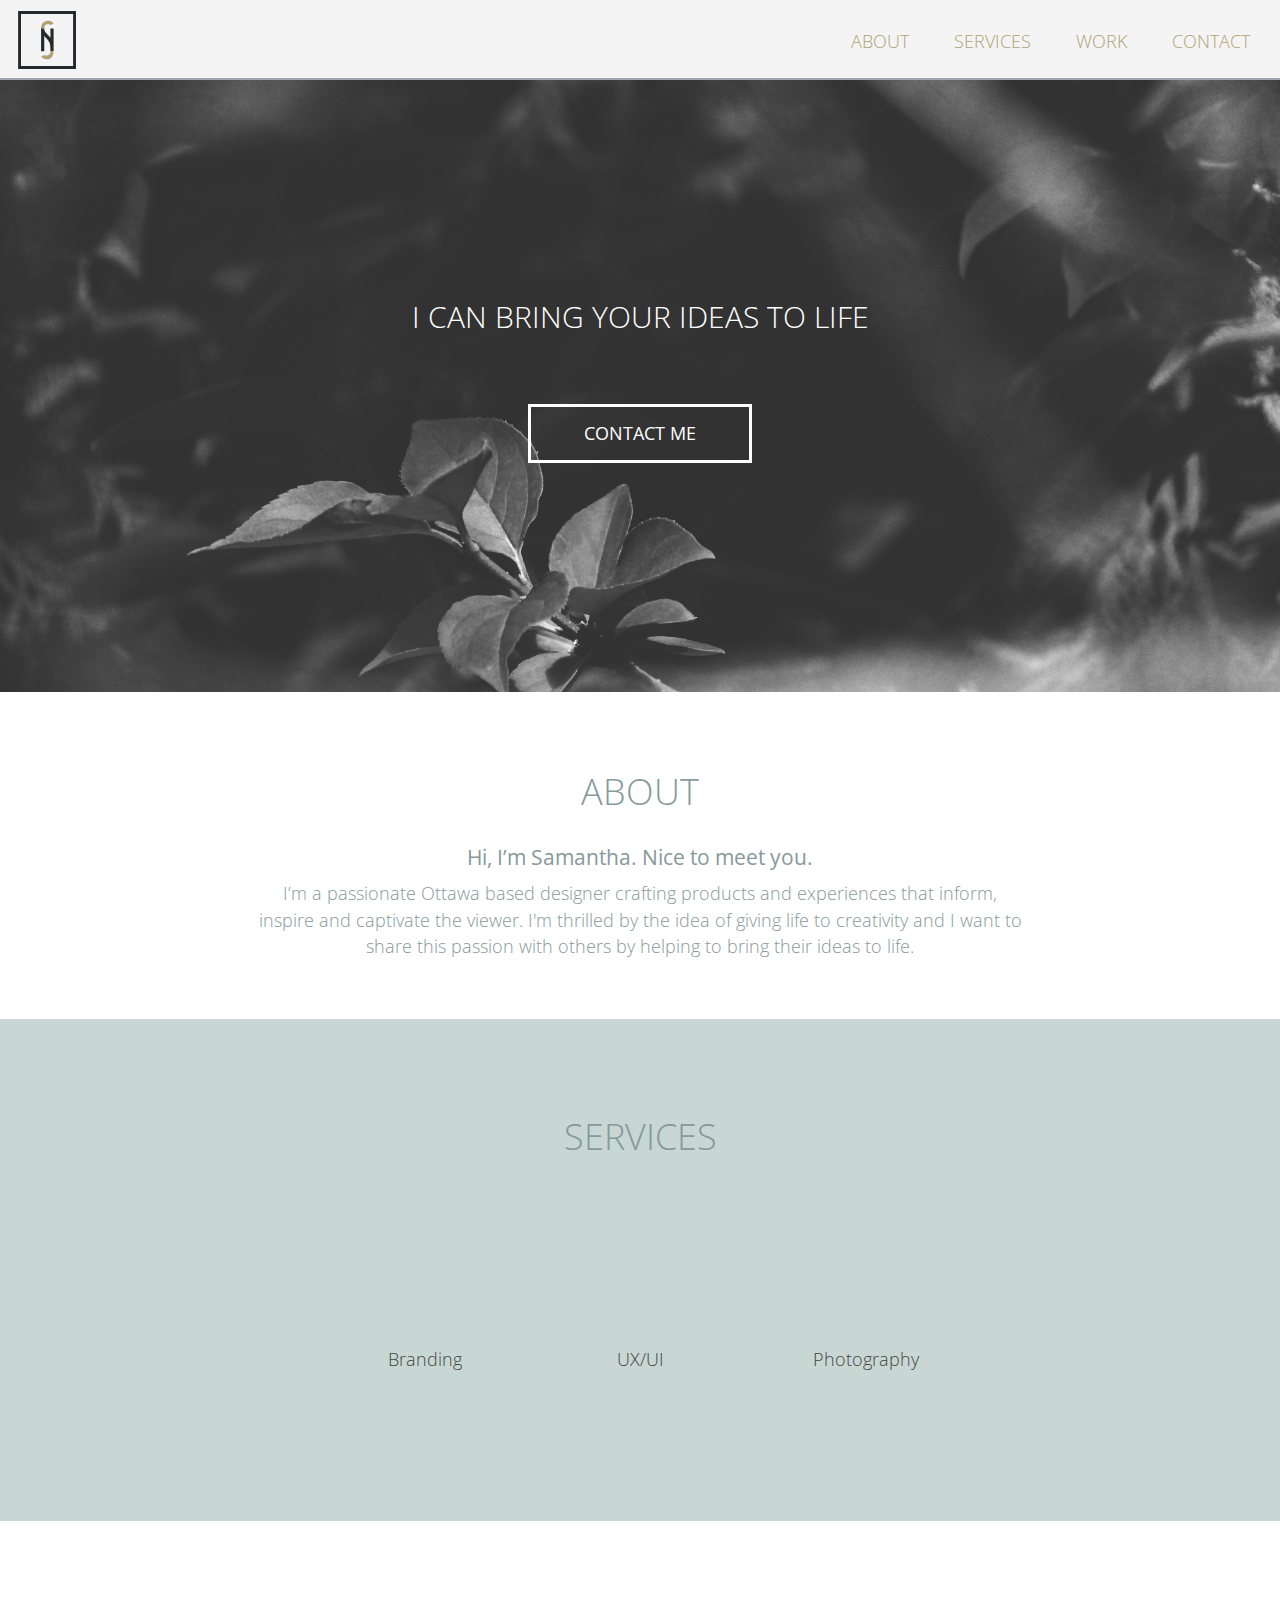
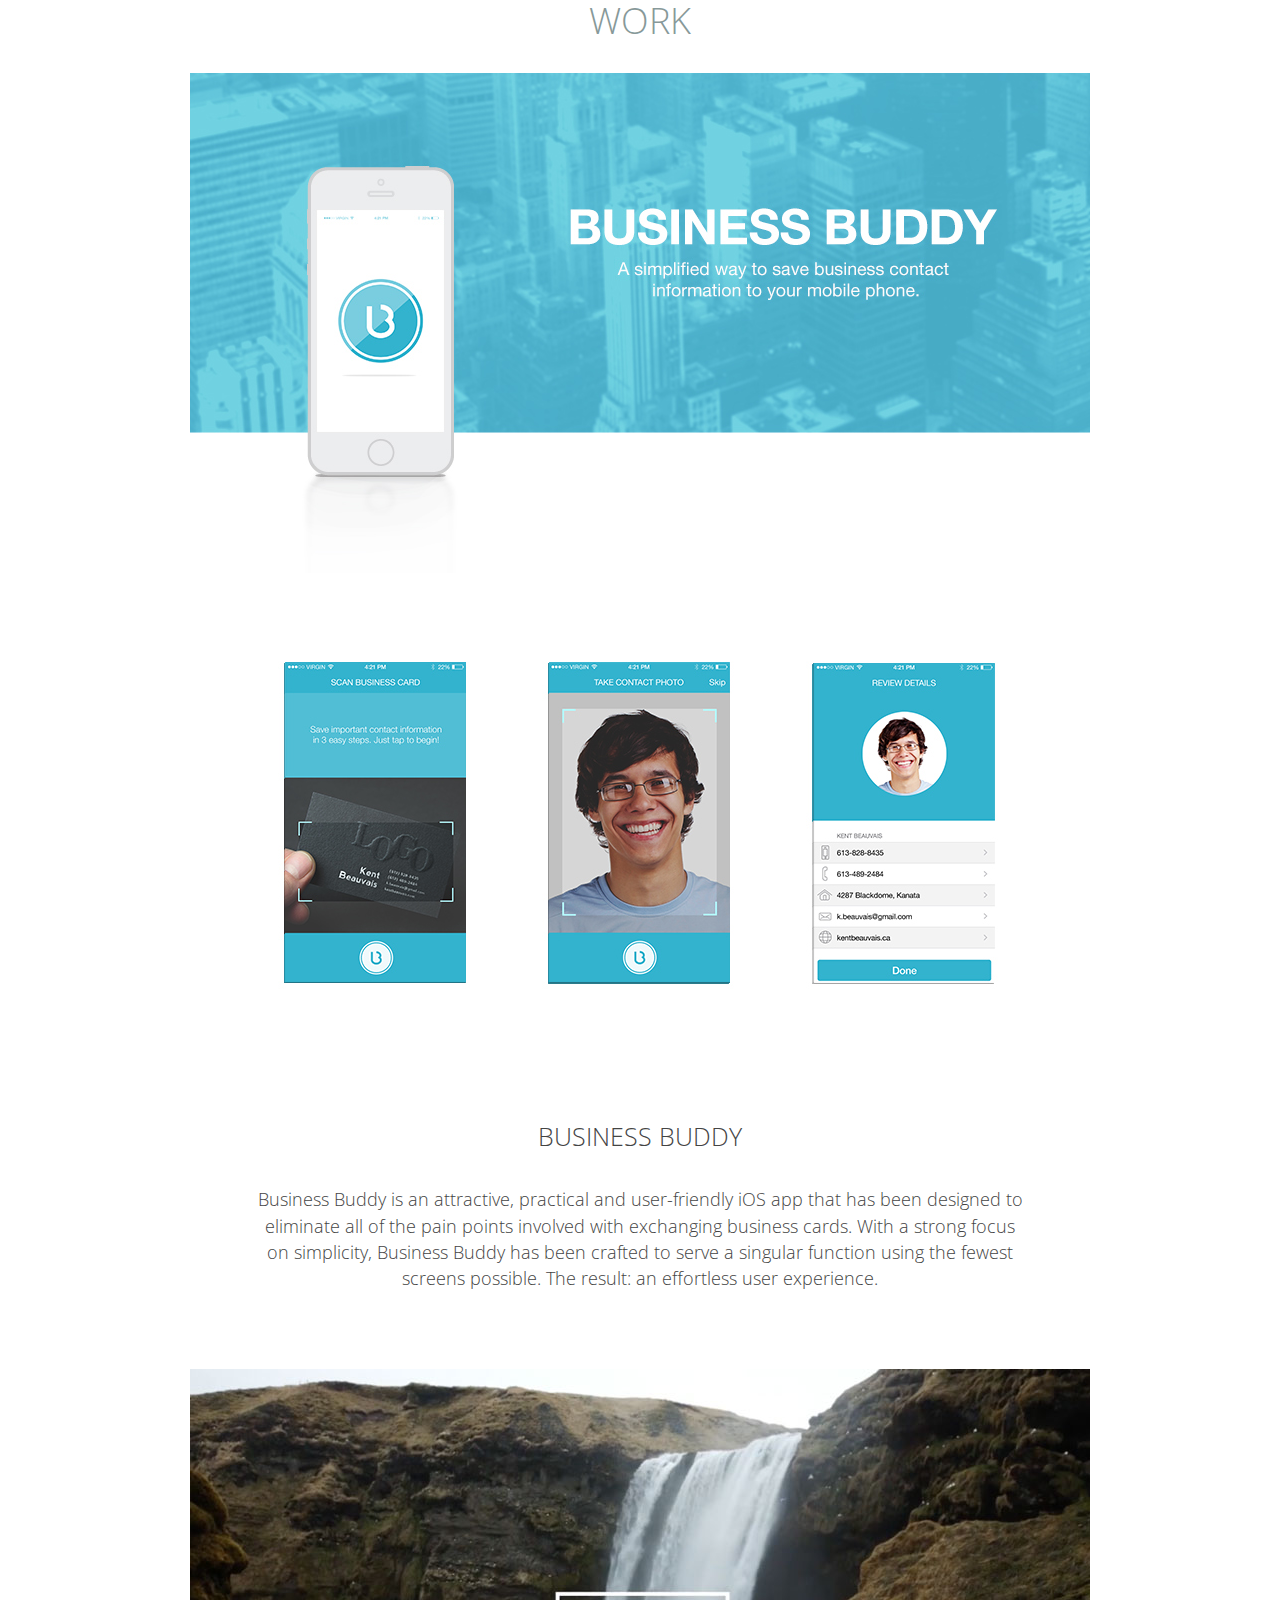
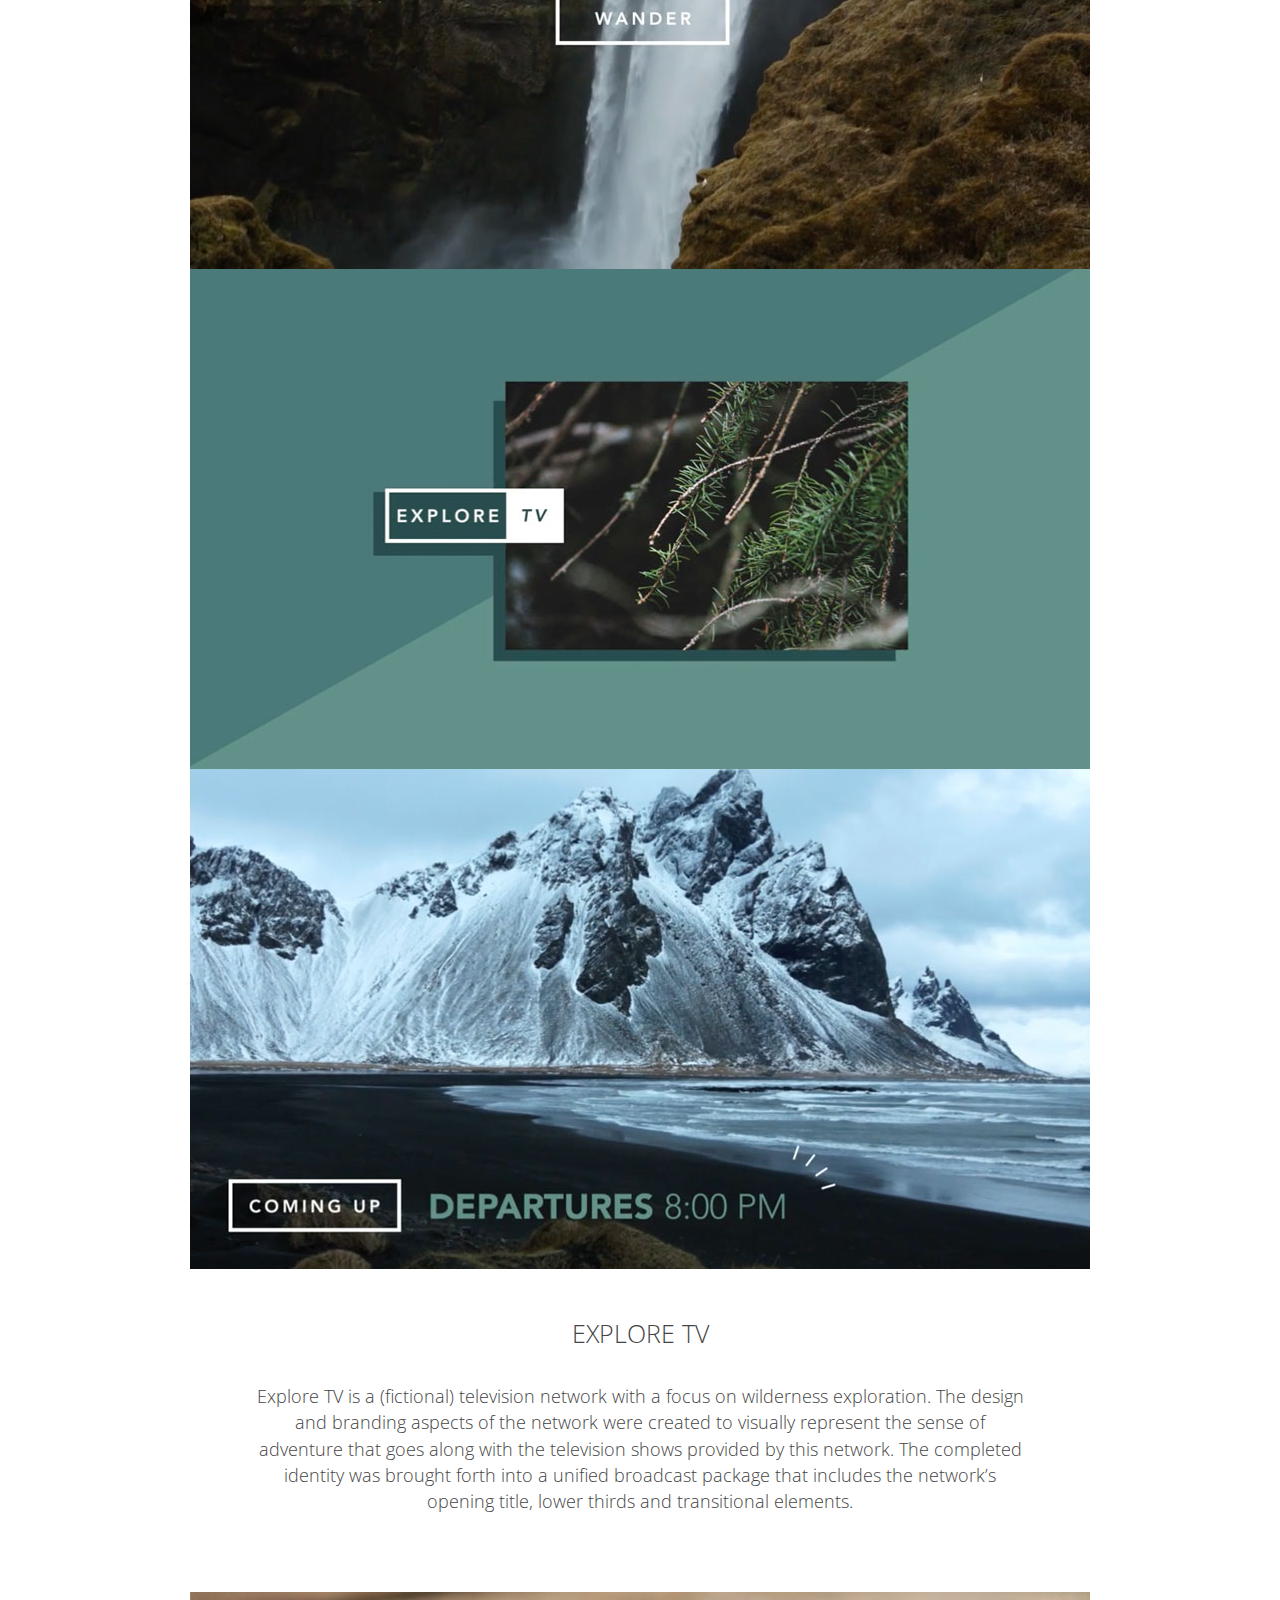
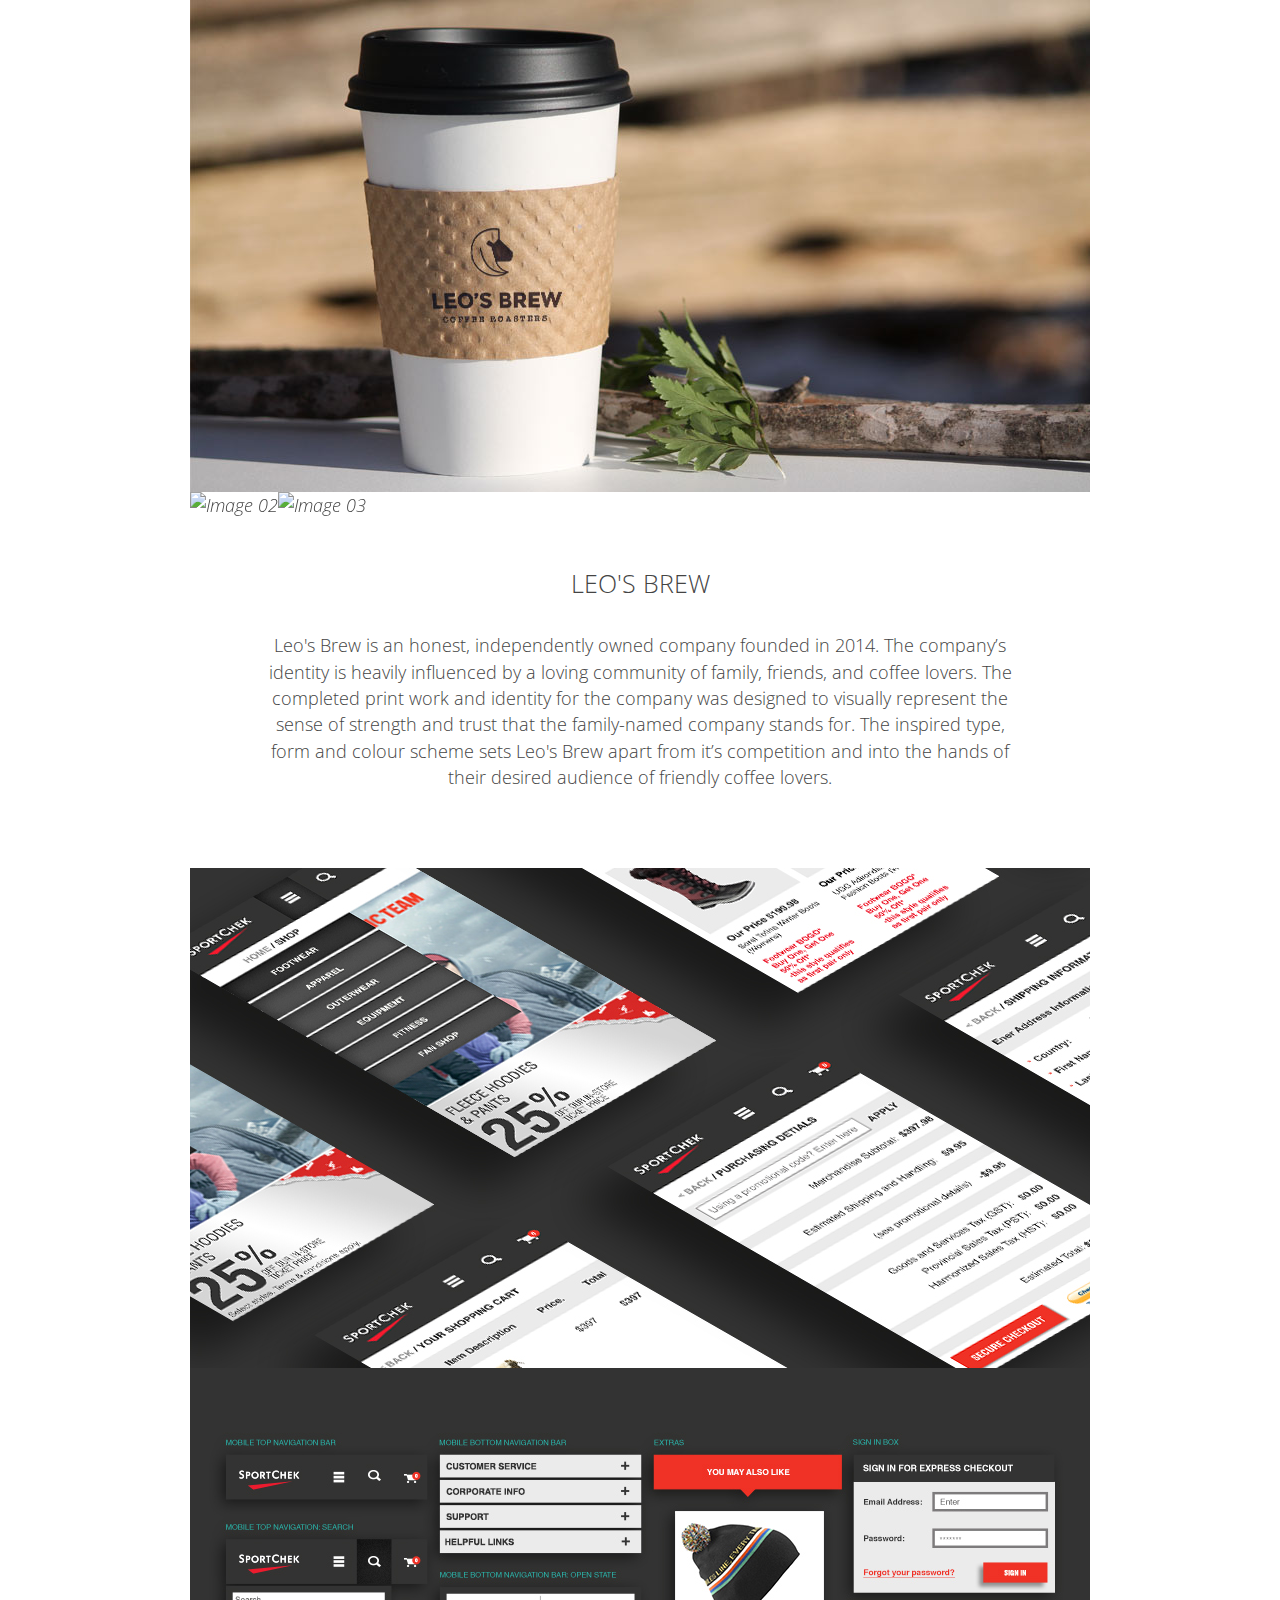
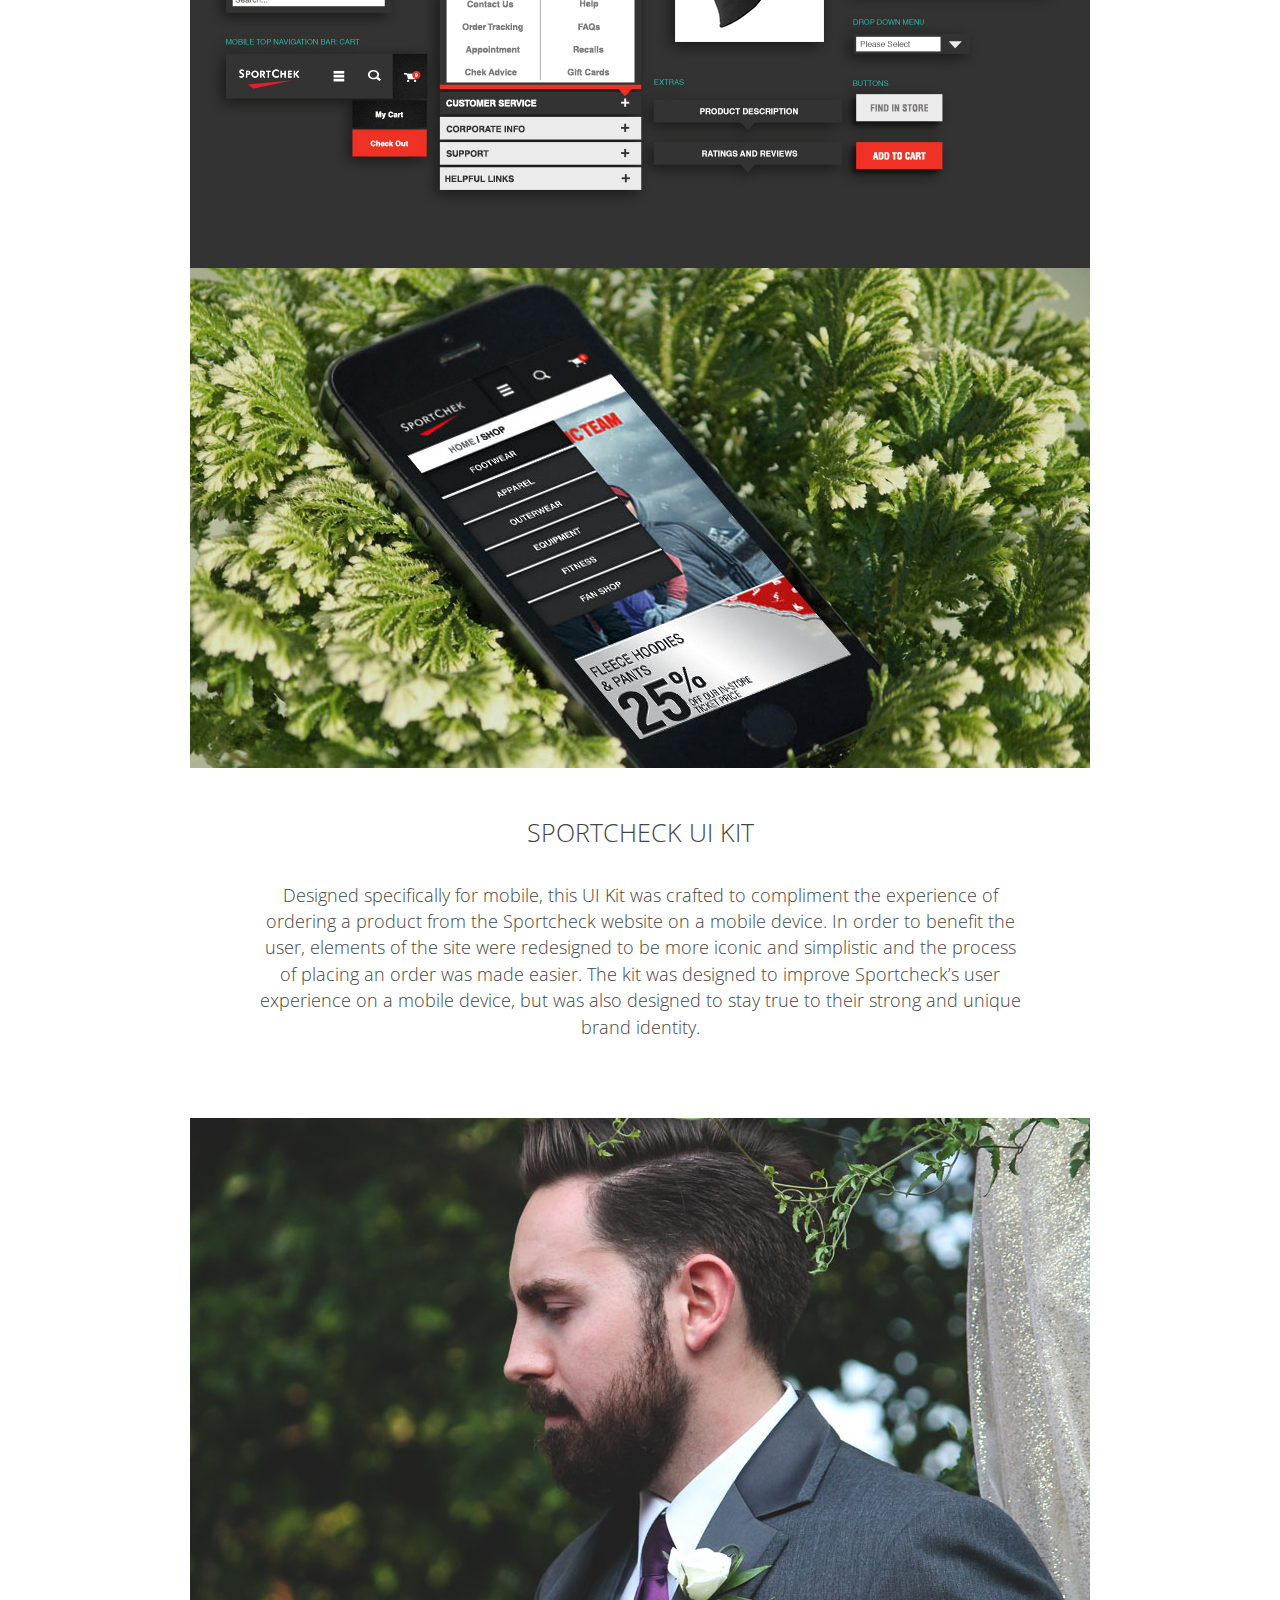
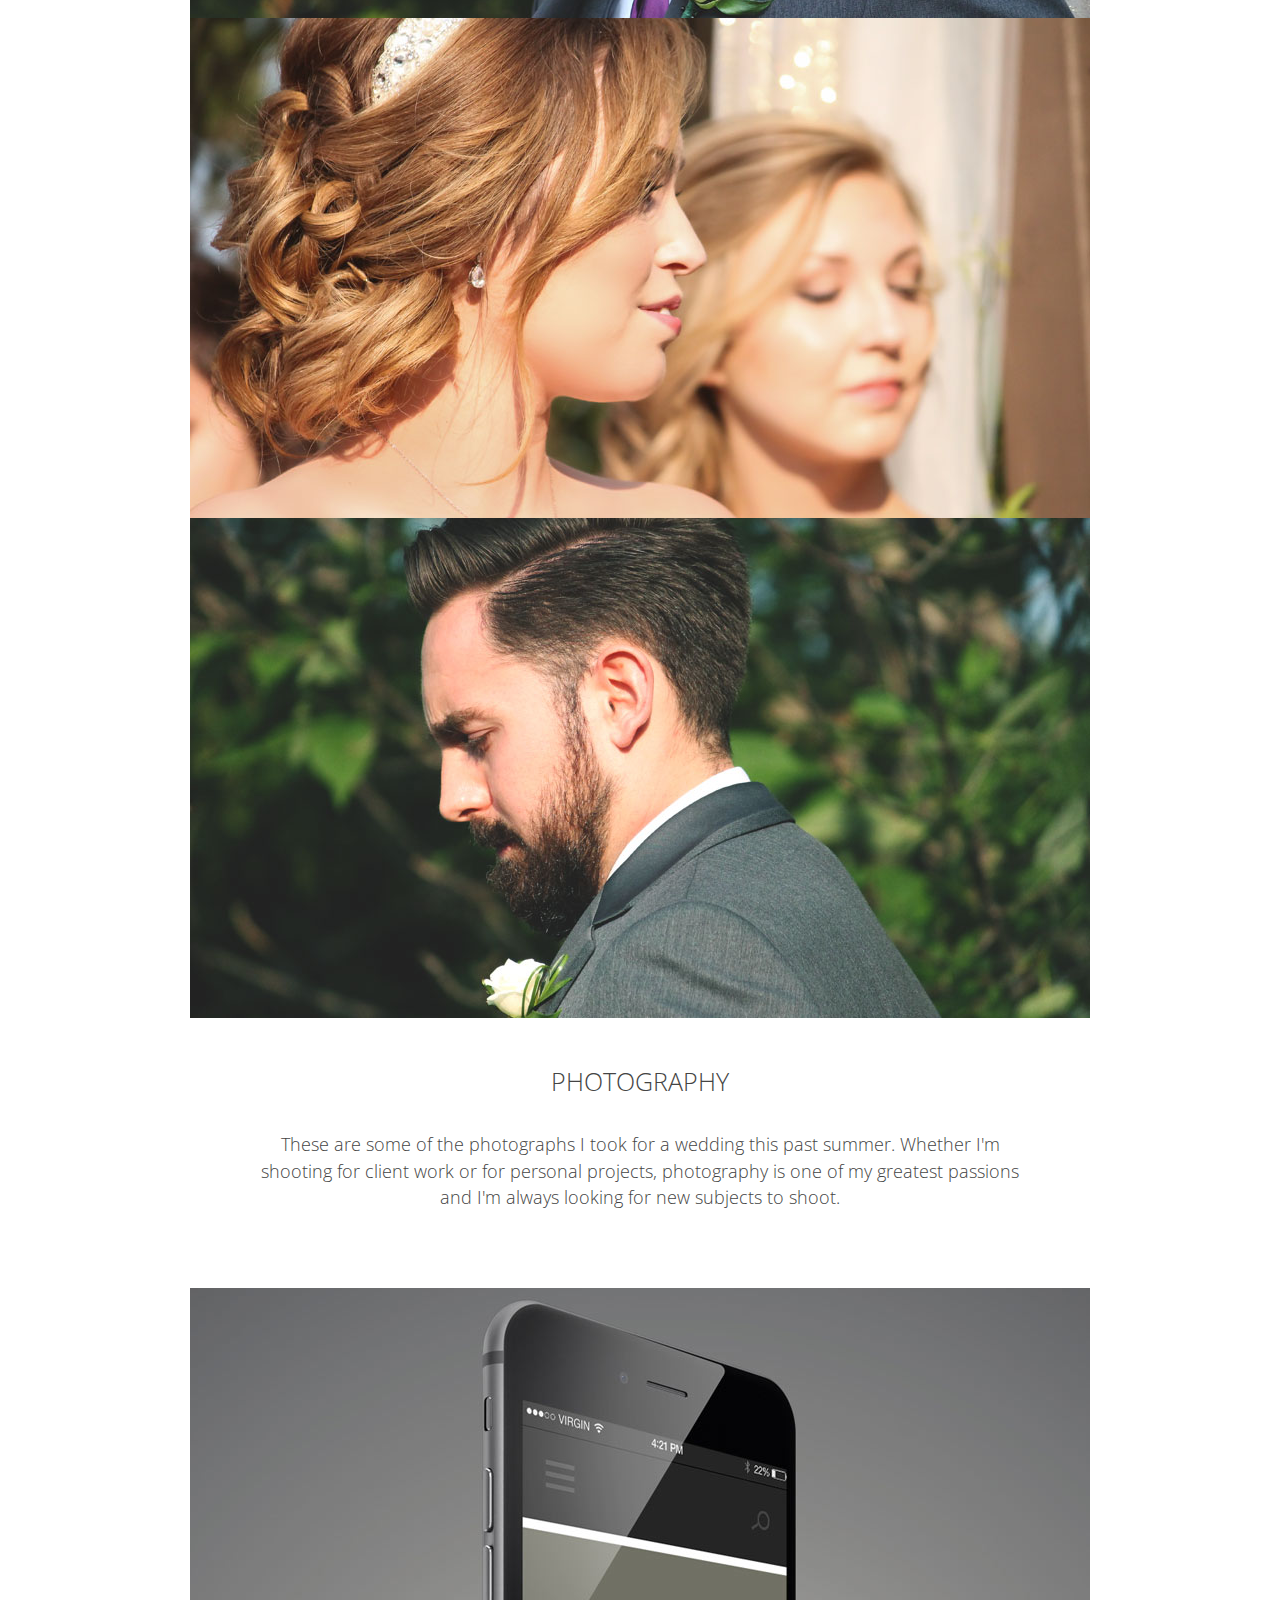
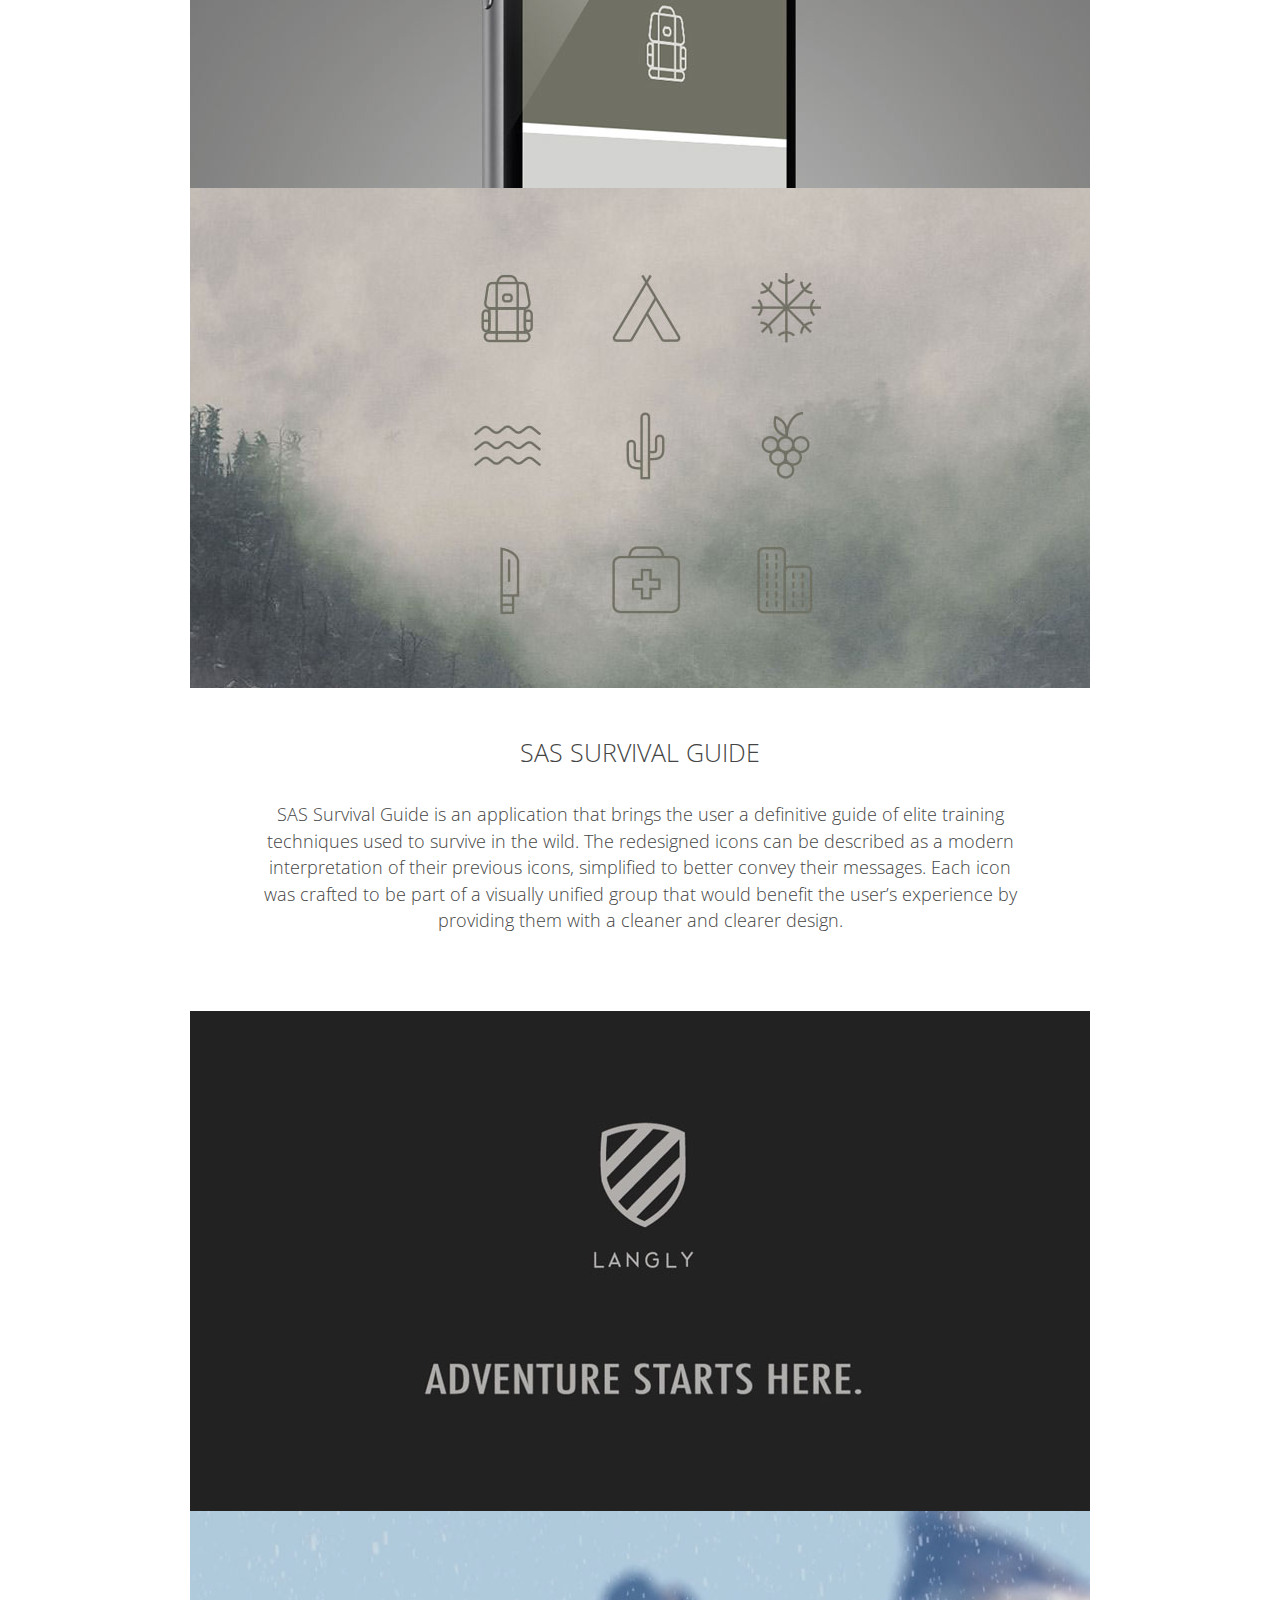
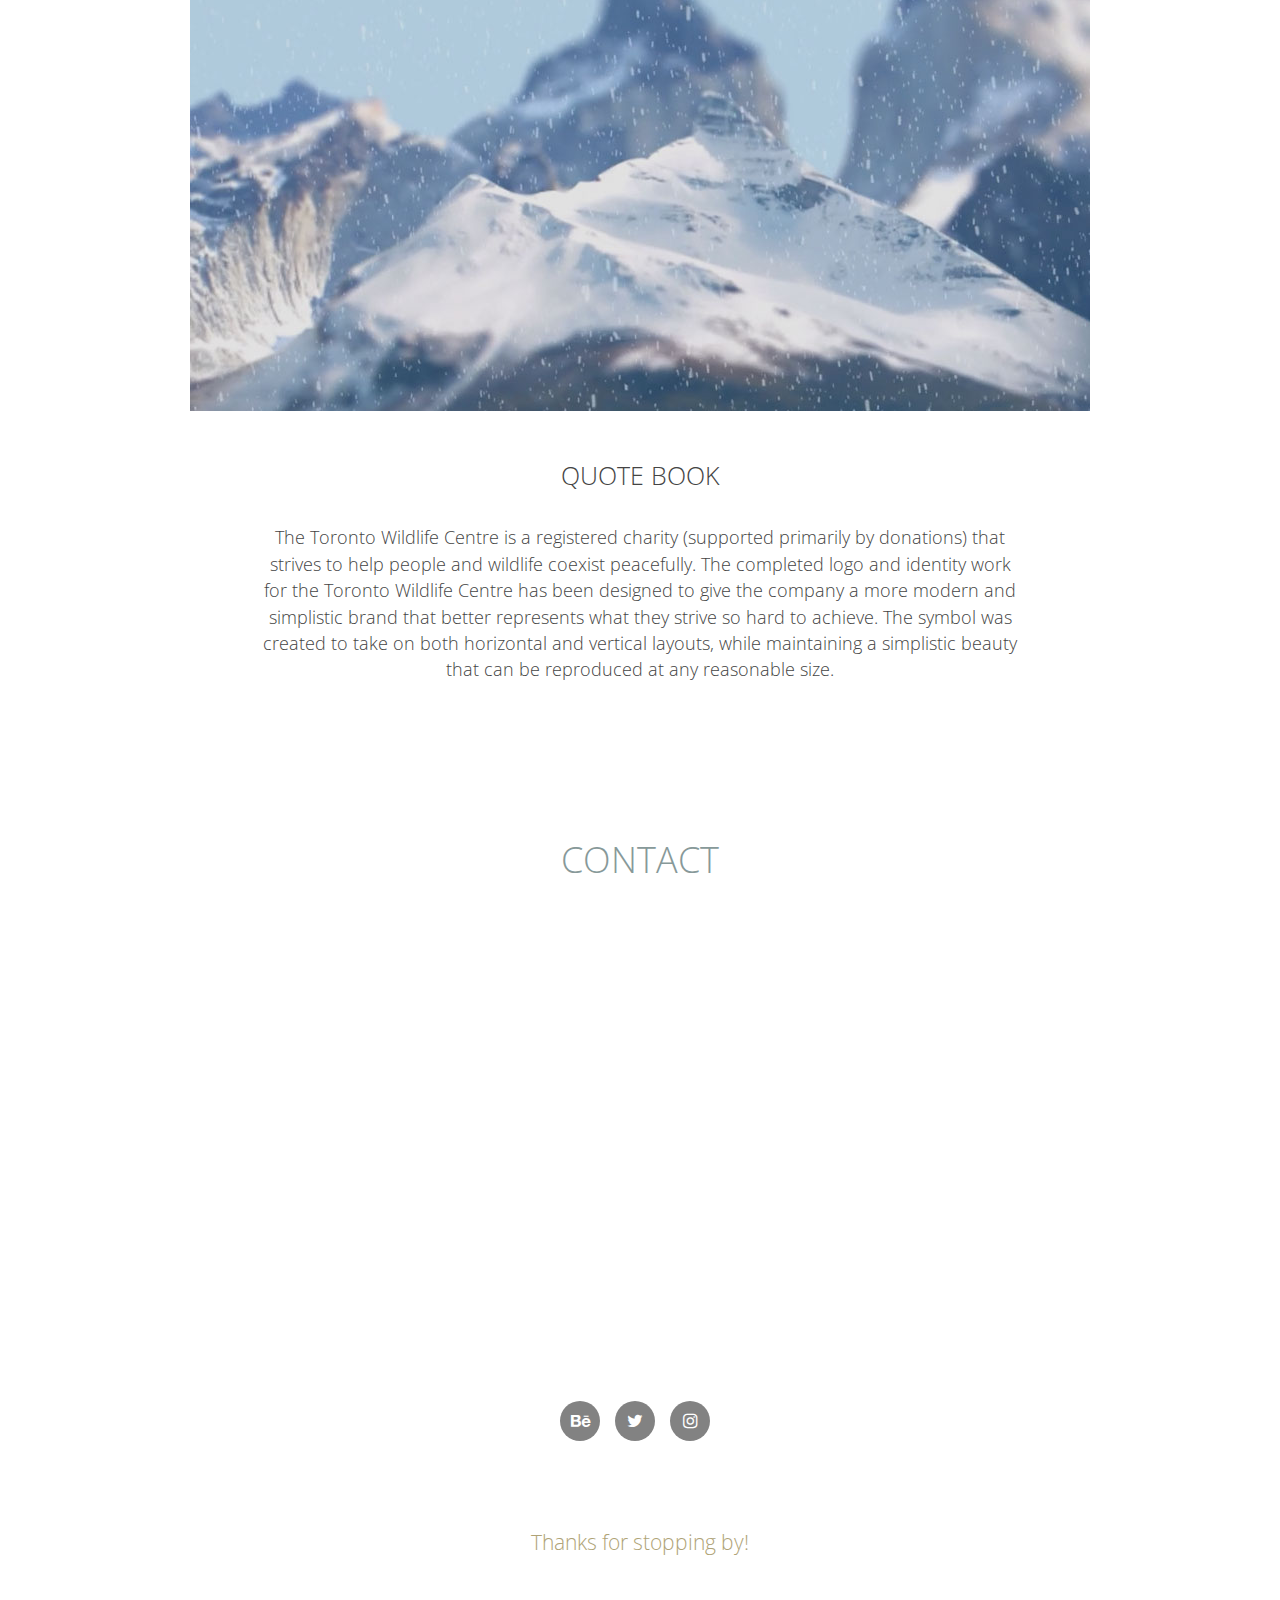
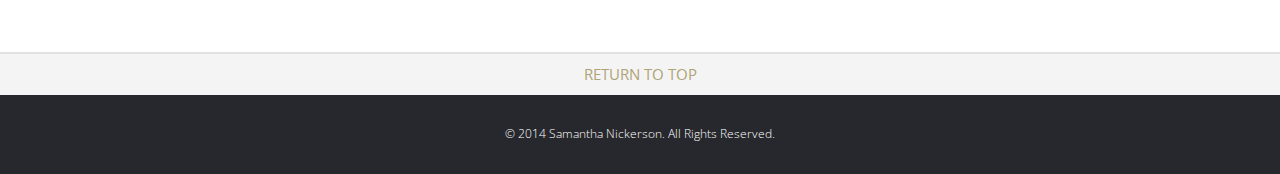
==== commit 2547b7d9: "Changed final project" ====
--- a/index.html
+++ b/index.html
@@ -208,9 +208,8 @@
 
 				<div class="cbp-fwslider container">
 					<ul>
-						<li><i><img src="images/quote-book.jpg" alt="Image 01"/></i></li>
-						<li><i><img src="images/quote-book-02.jpg" alt="Image 02"/></i></li>
-						<li><i><img src="images/quote-book-03.jpg" alt="Image 03"/></i></li>
+						<li><i><img src="images/langly.jpg" alt="Image 01"/></i></li>
+						<li><i><img src="images/langly-02.jpg" alt="Image 02"/></i></li>
 						 <li>
                      		<div class="embed embed--16by9"><iframe class="embed__item" src="//player.vimeo.com/video/92907411" frameborder="0" webkitallowfullscreen mozallowfullscreen allowfullscreen></iframe></div>
                      	</li>
--- a/css/main.css
+++ b/css/main.css
@@ -451,7 +451,6 @@
 	background-color: #c8d7d4;
 	padding: 3em 0 5em;
 	text-align: center;
-	text-transform: uppercase;
 }
 
 .error-icon {
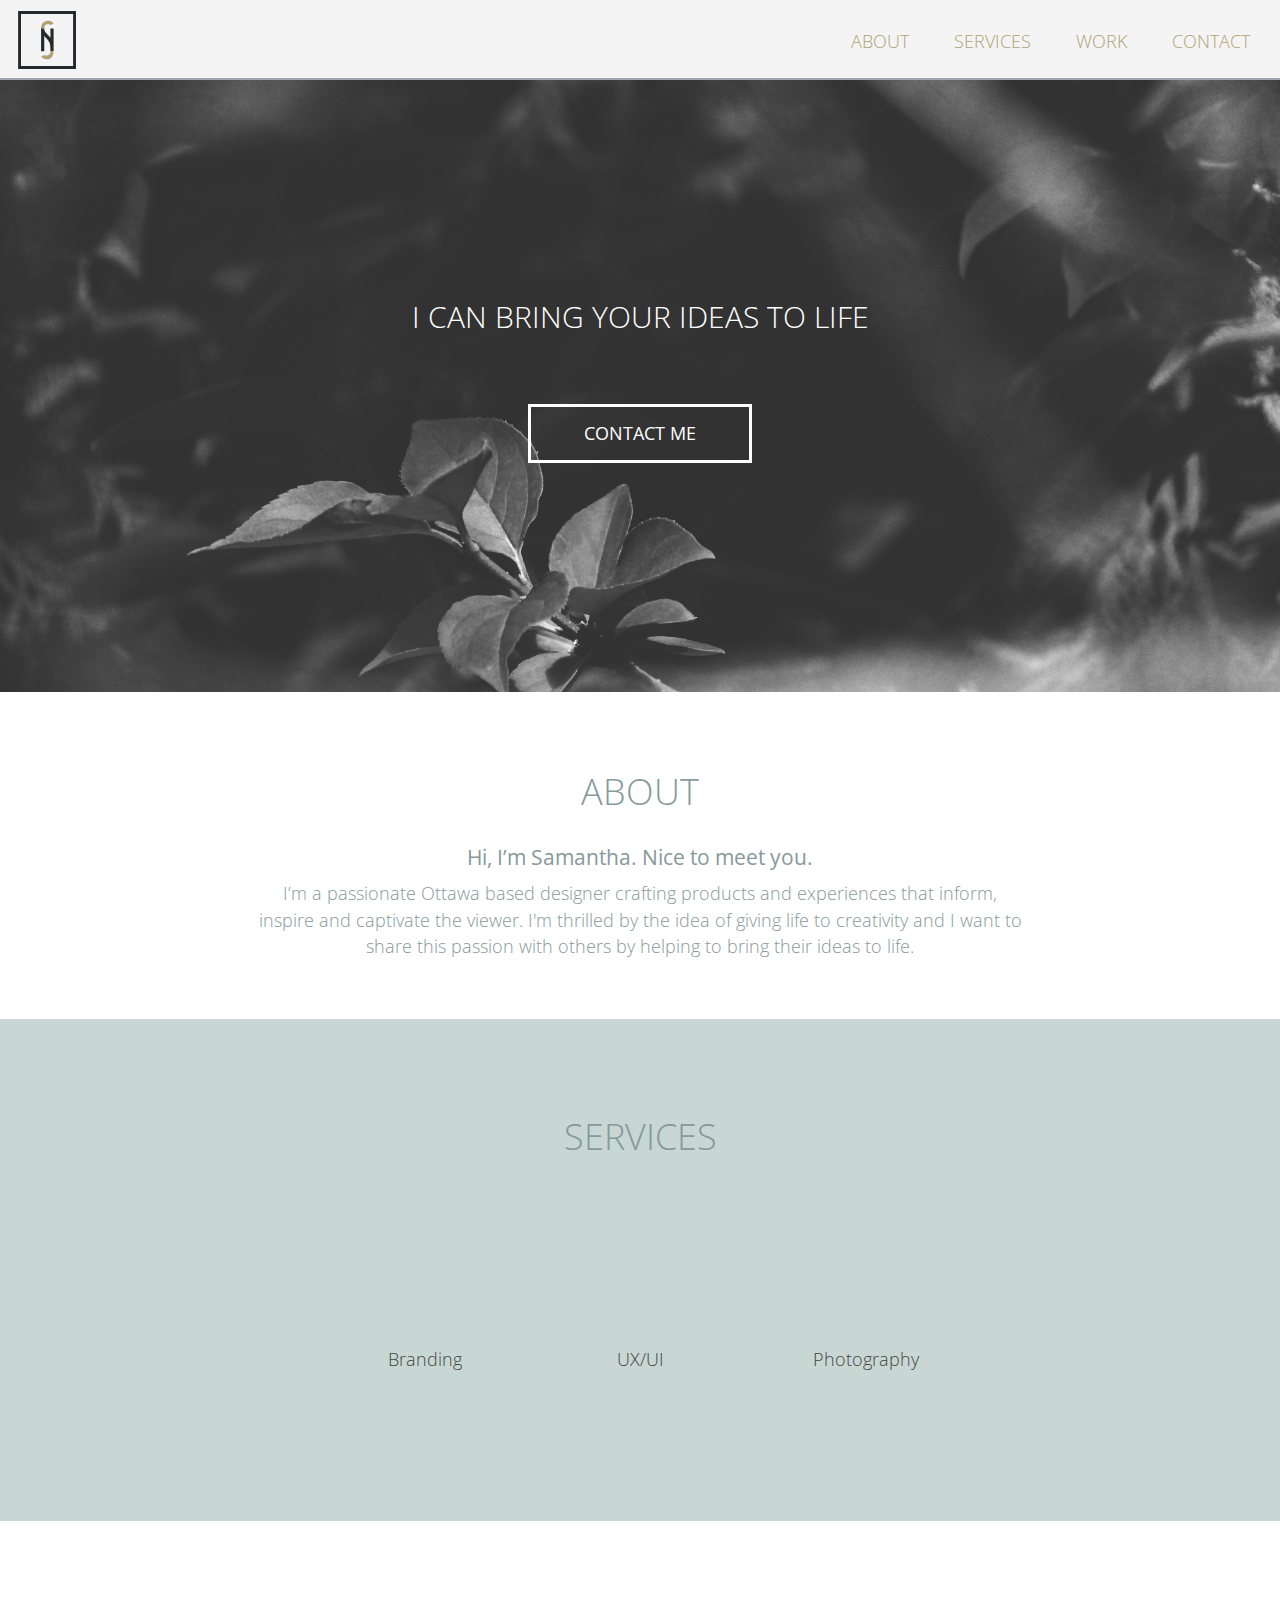
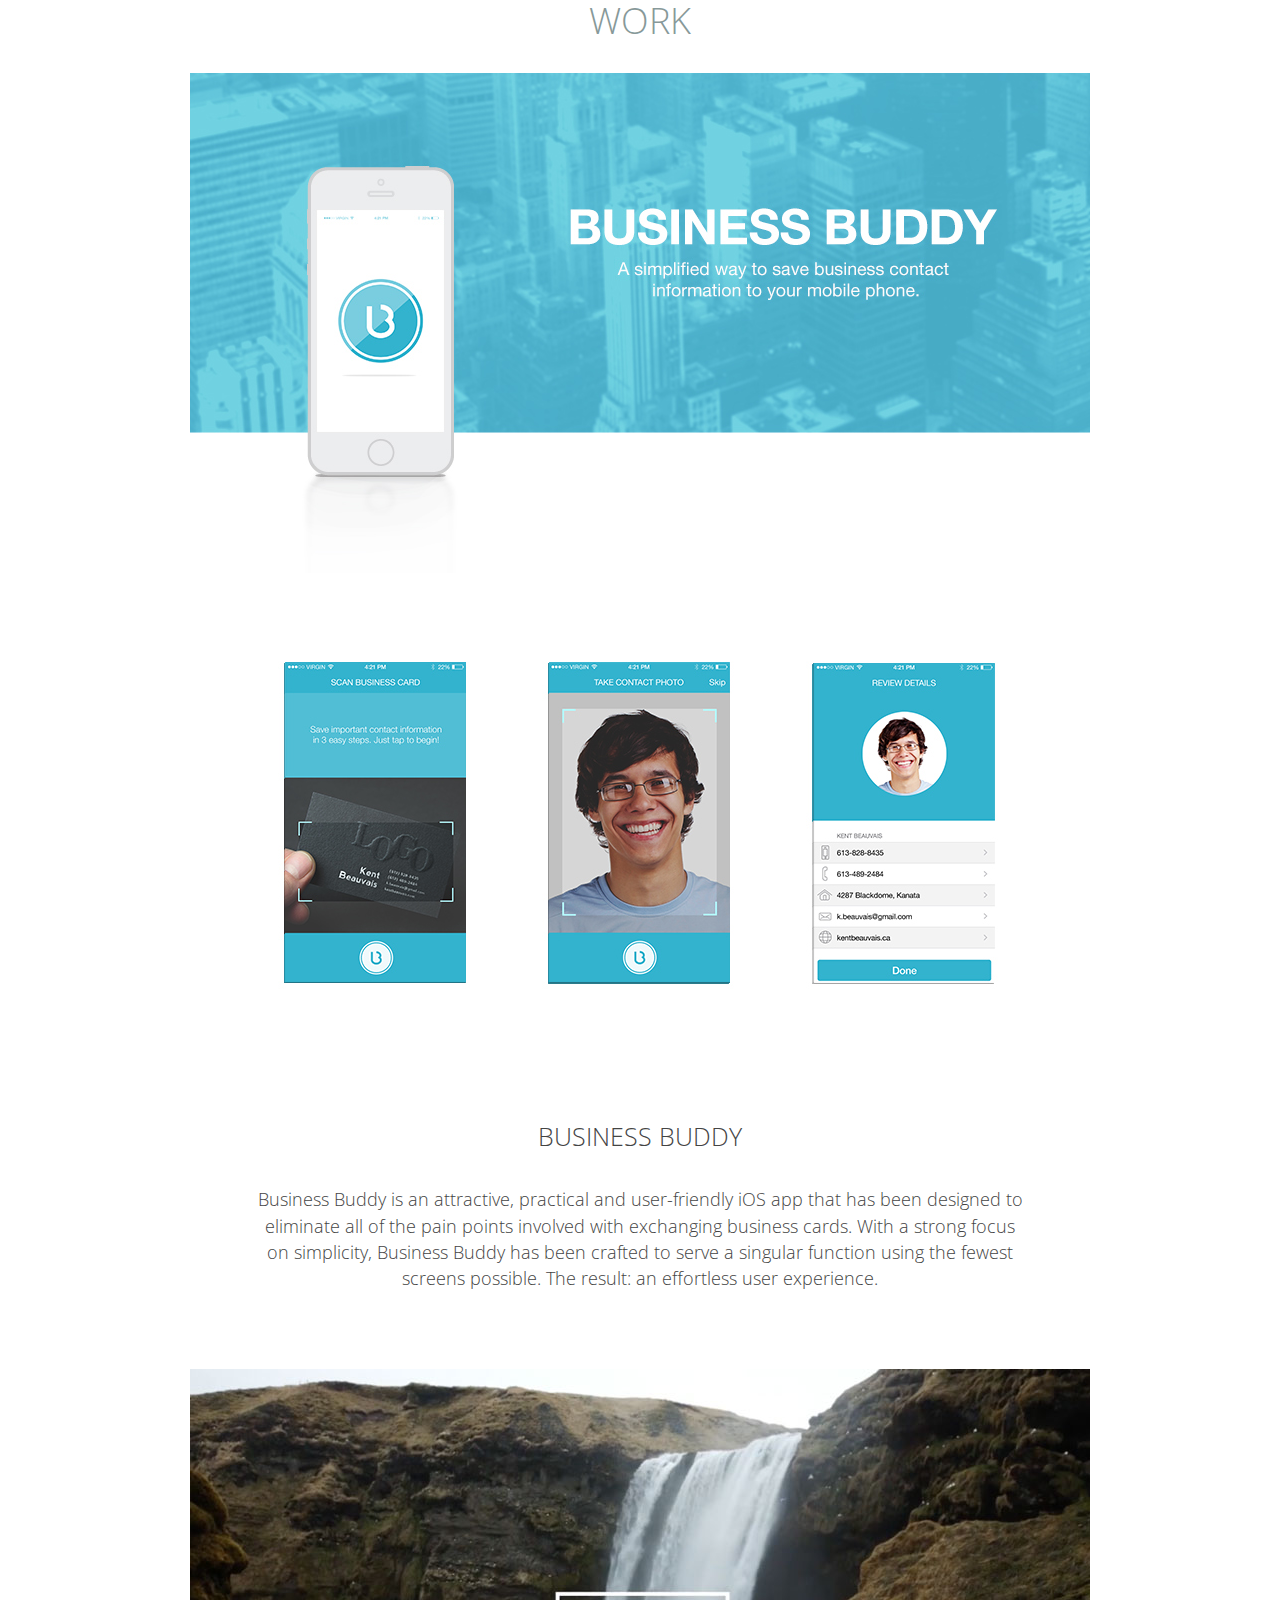
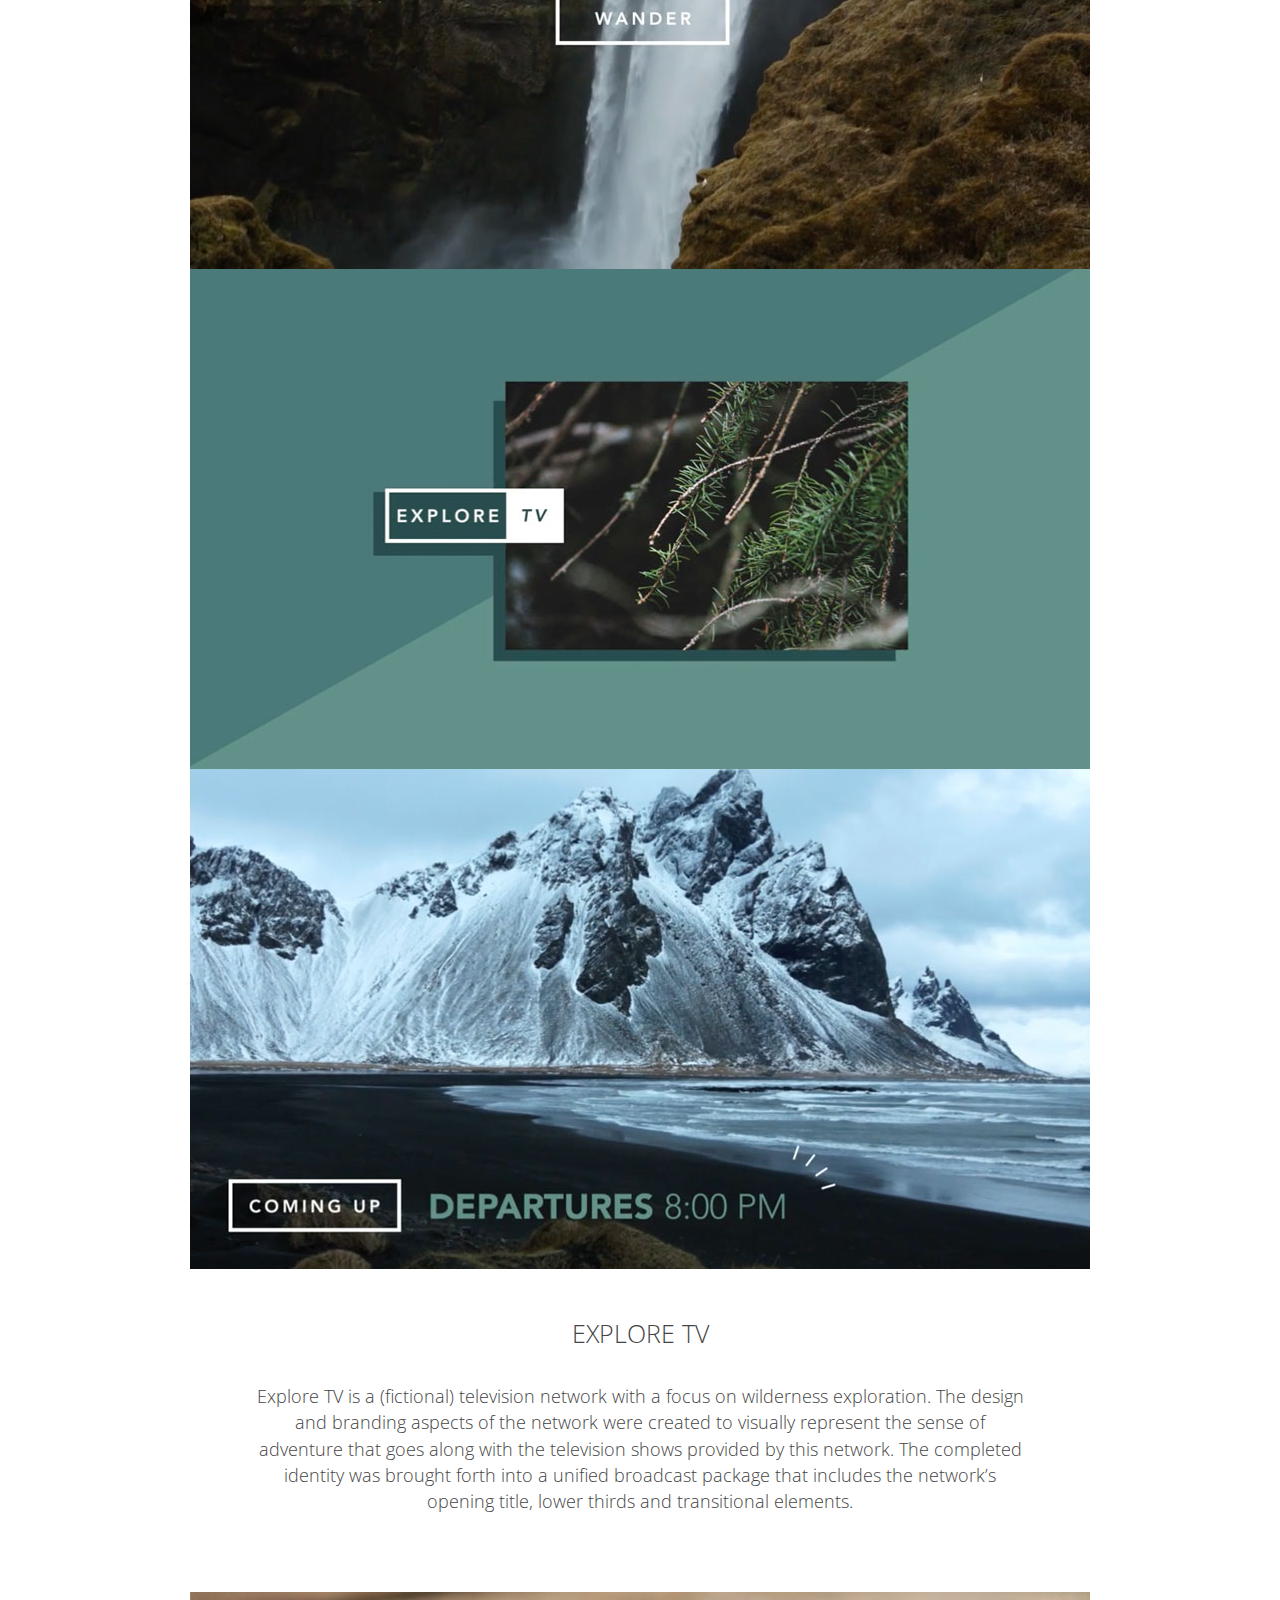
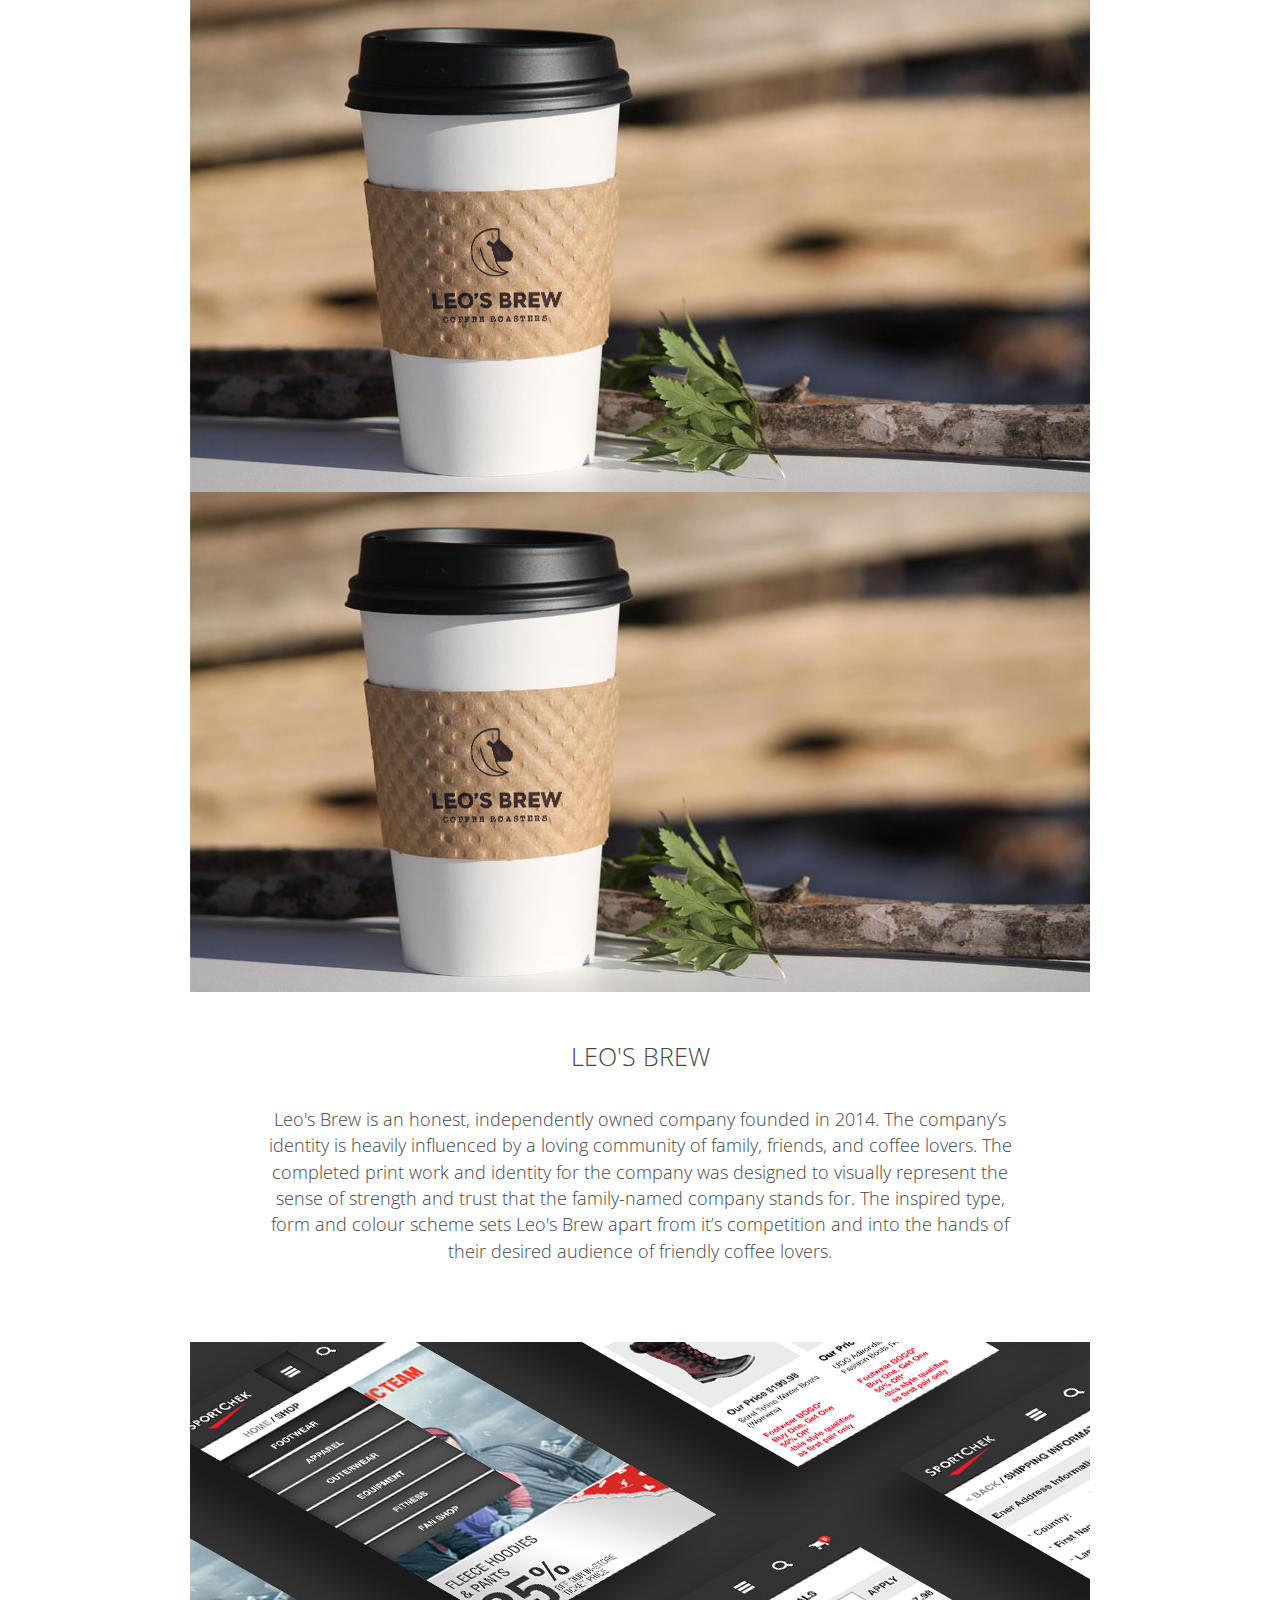
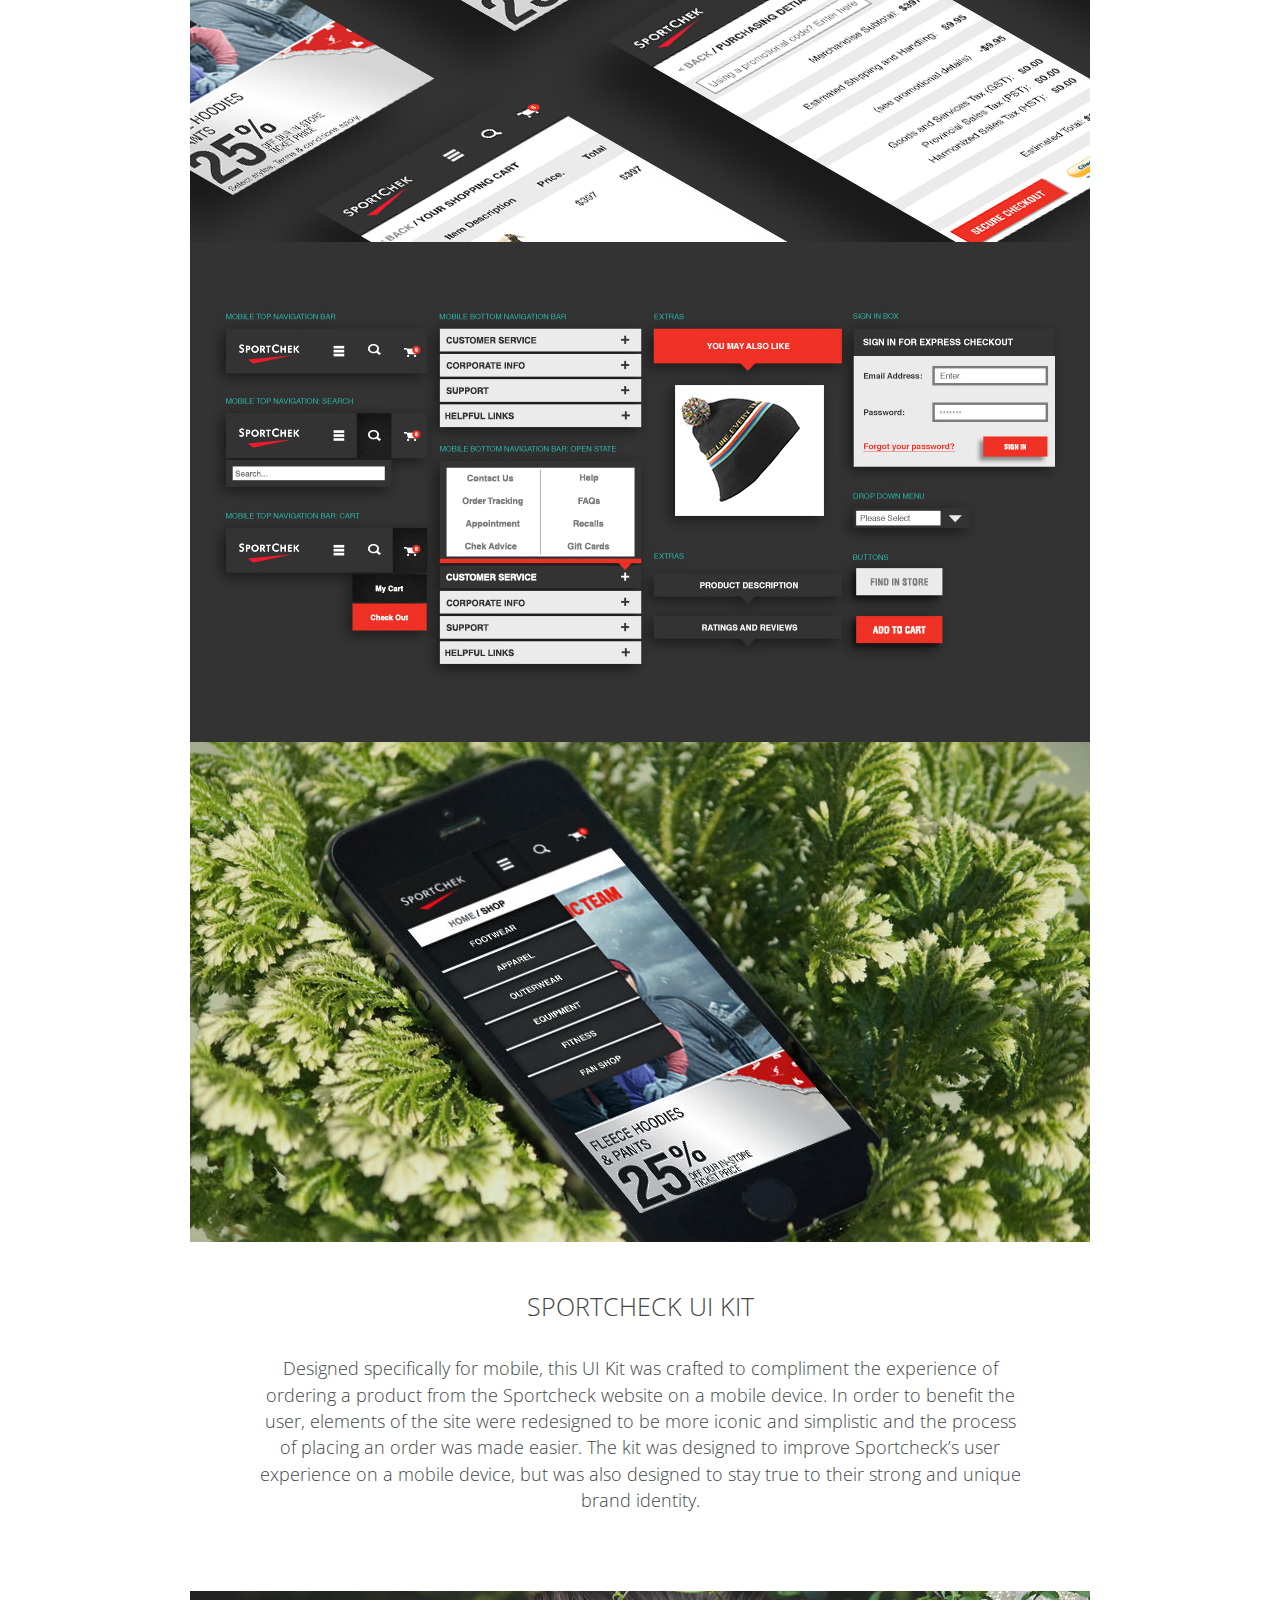
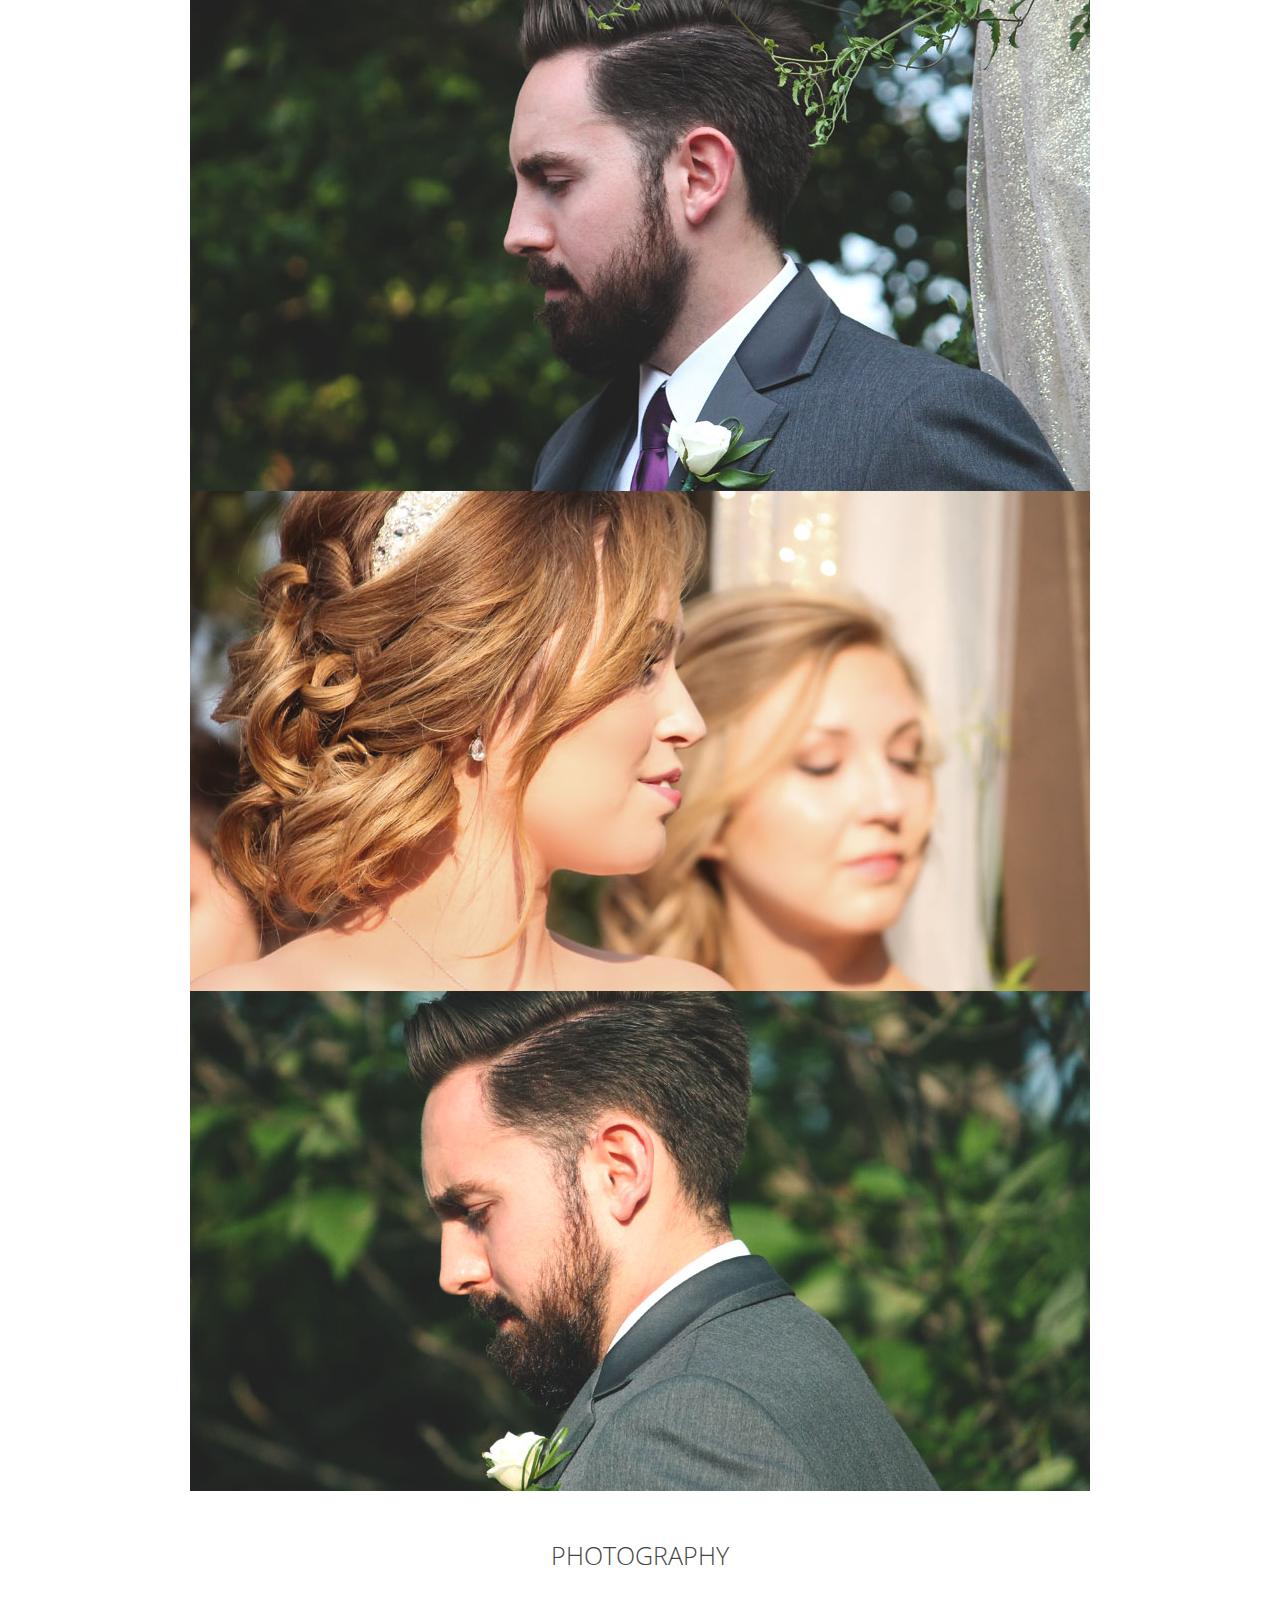
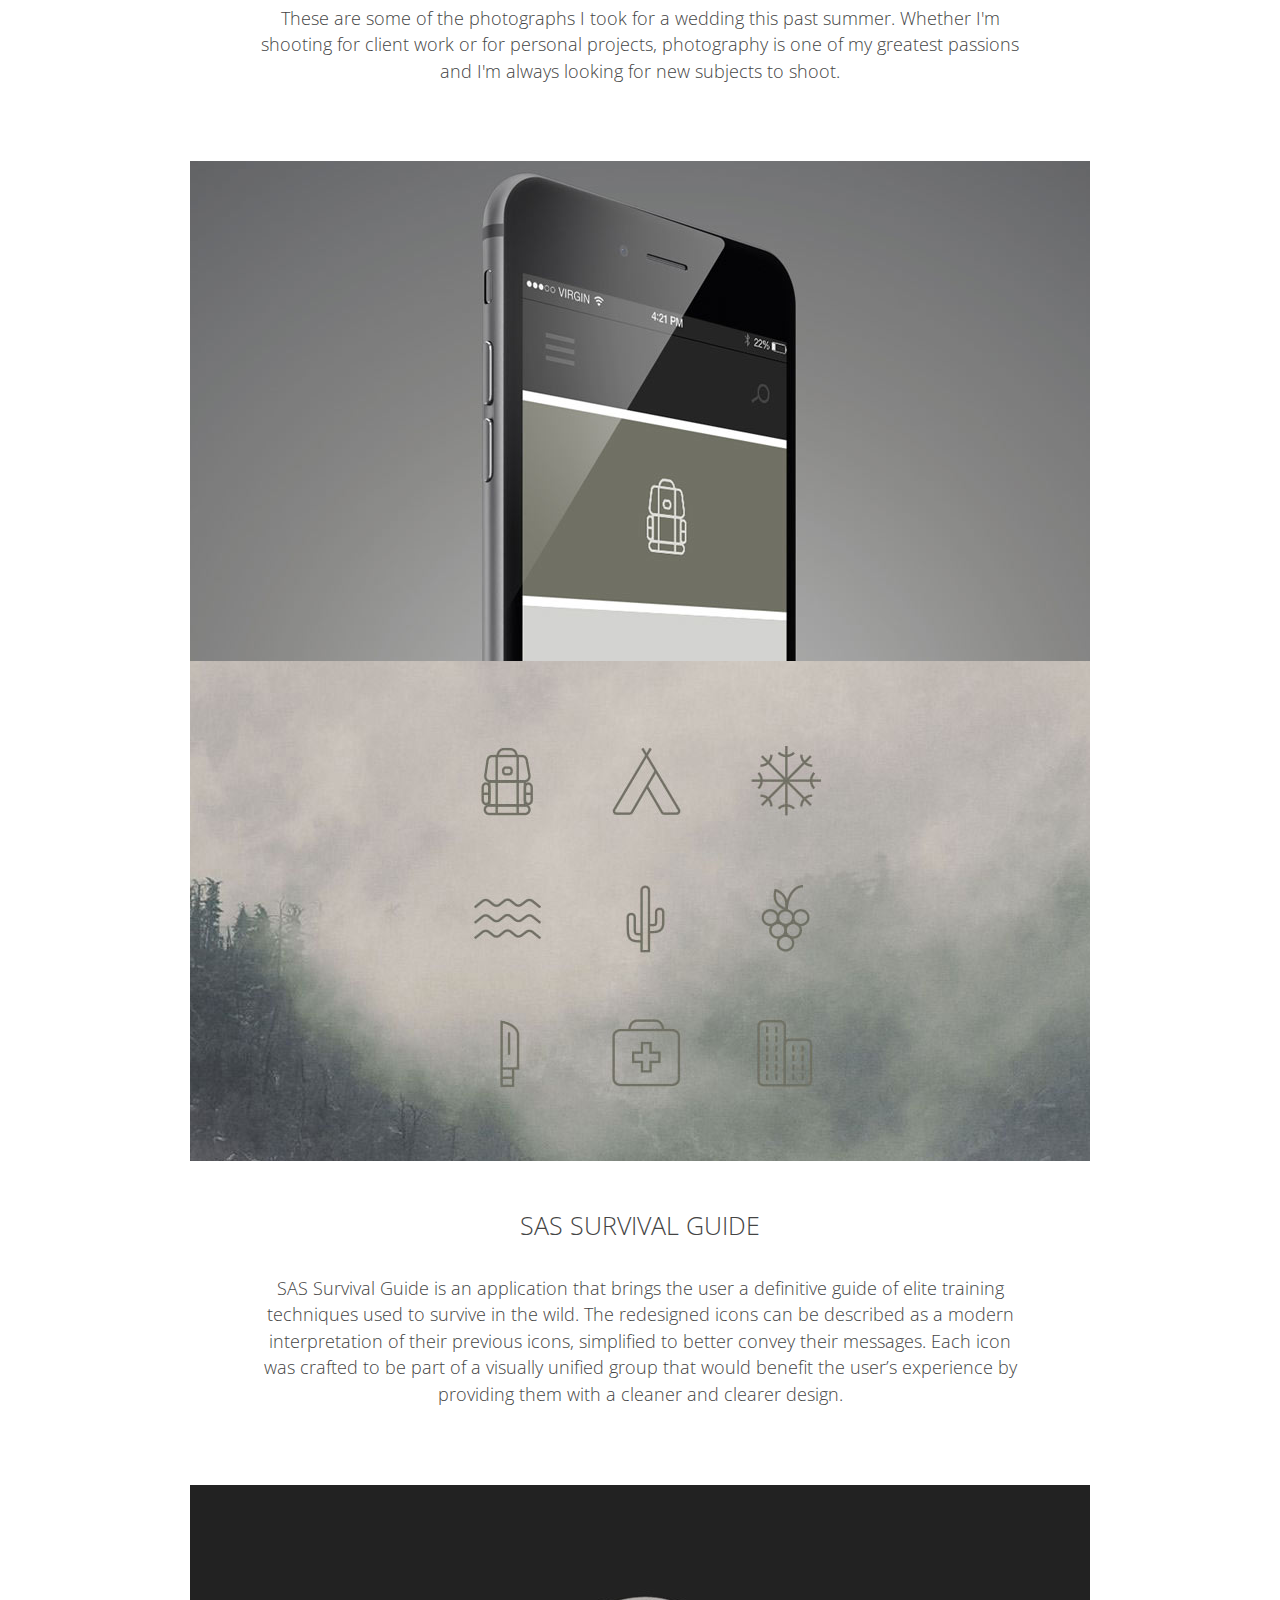
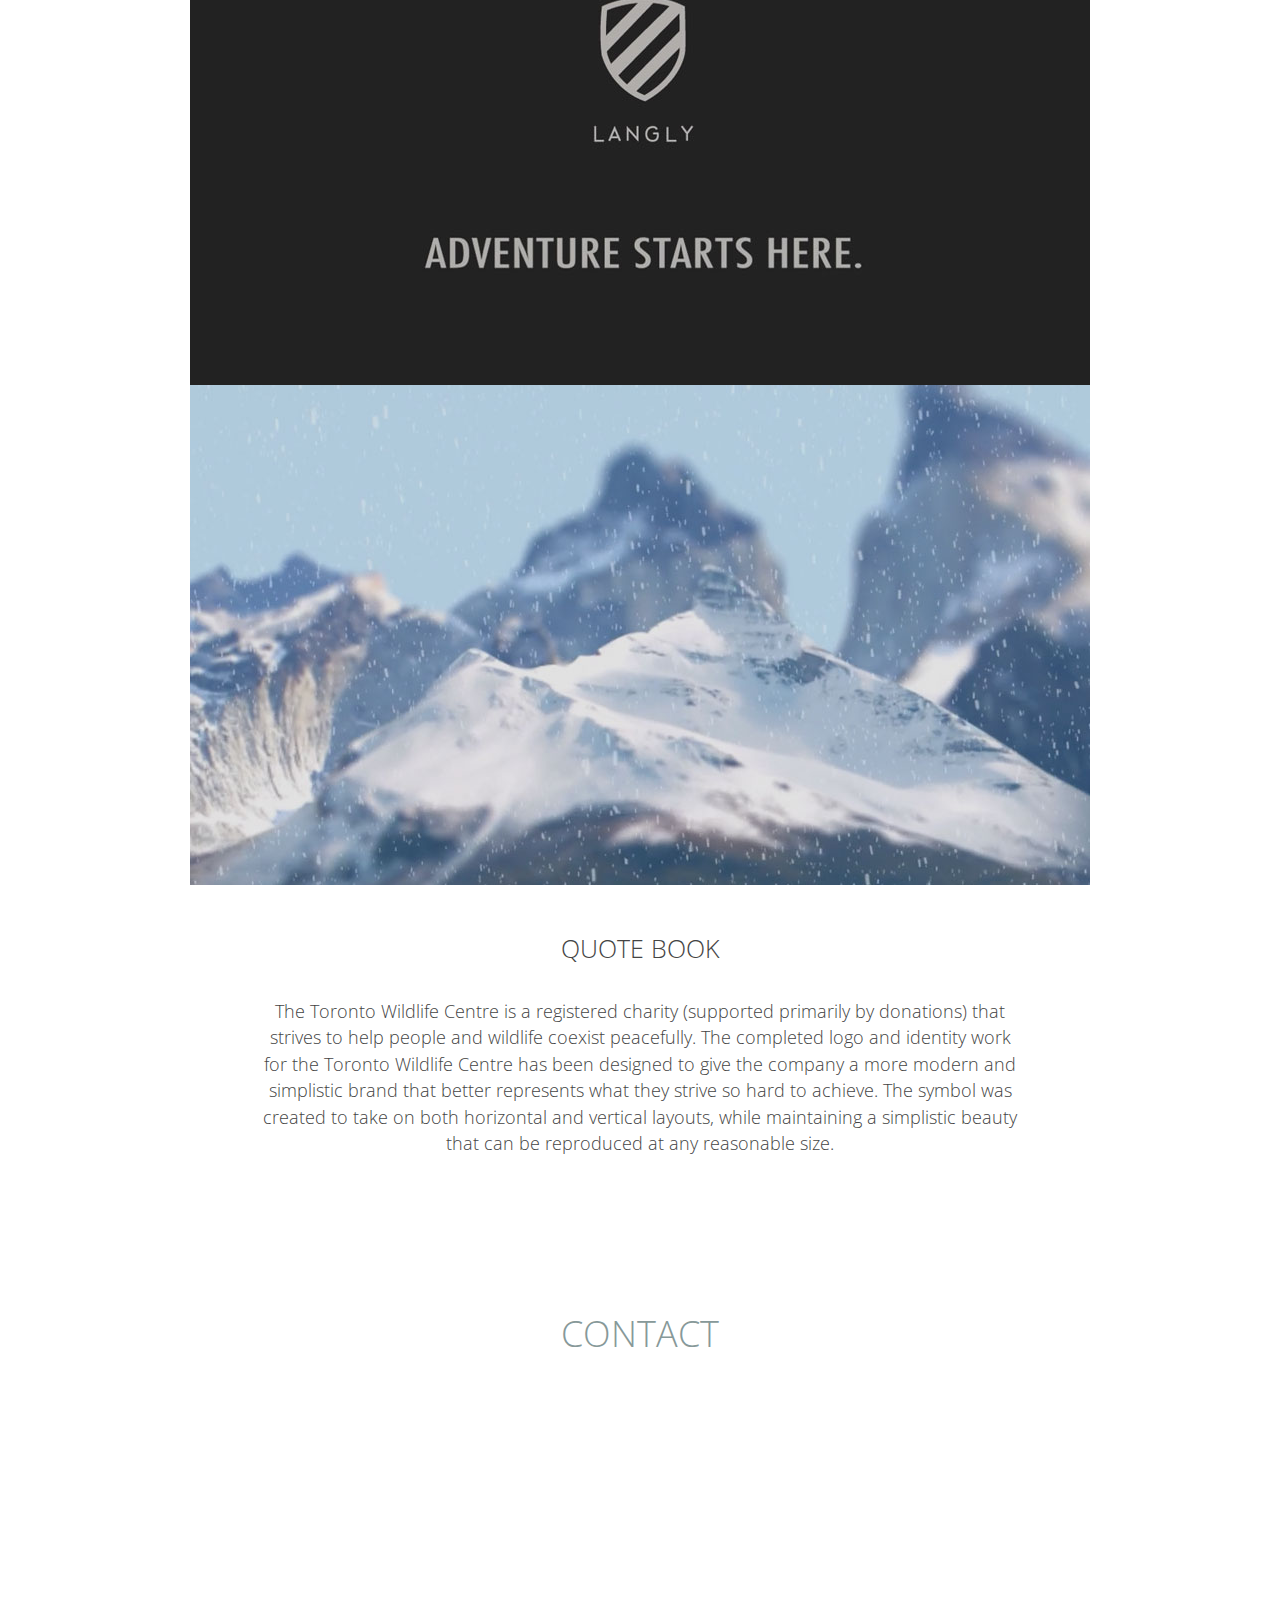
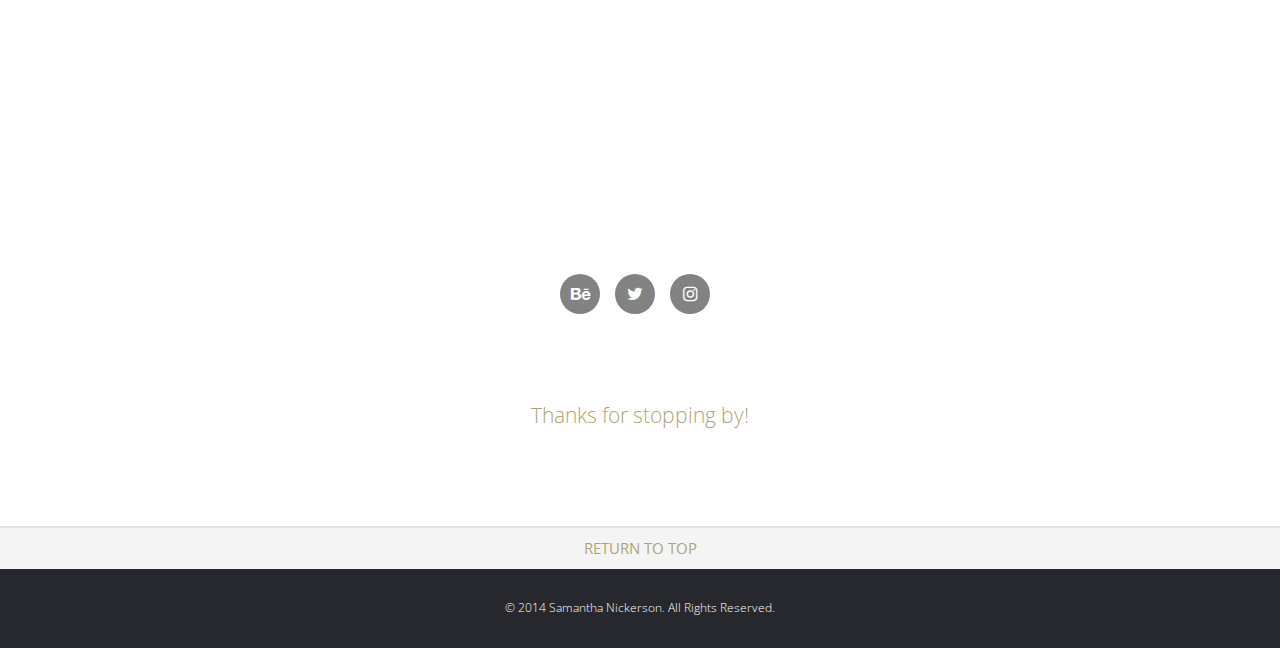
==== commit 83cb0a1d: "Added another leo's brew piece" ====
--- a/index.html
+++ b/index.html
@@ -146,8 +146,7 @@
 				<div class="cbp-fwslider">
 					<ul>
 						<li><i><img src="images/leosbrew.jpg" alt="Image 01"/></i></li>
-						<li><i><img src="http://placehold.it/900x500/3f515a/a79a67" alt="Image 02"/></i></li>
-						<li><i><img src="http://placehold.it/900x500/2e4047/7f7142" alt="Image 03"/></i></li>
+						<li><i><img src="images/leosbrew.jpg" alt="Image 02"/></i></li>
 					</ul>
 				</div>
 
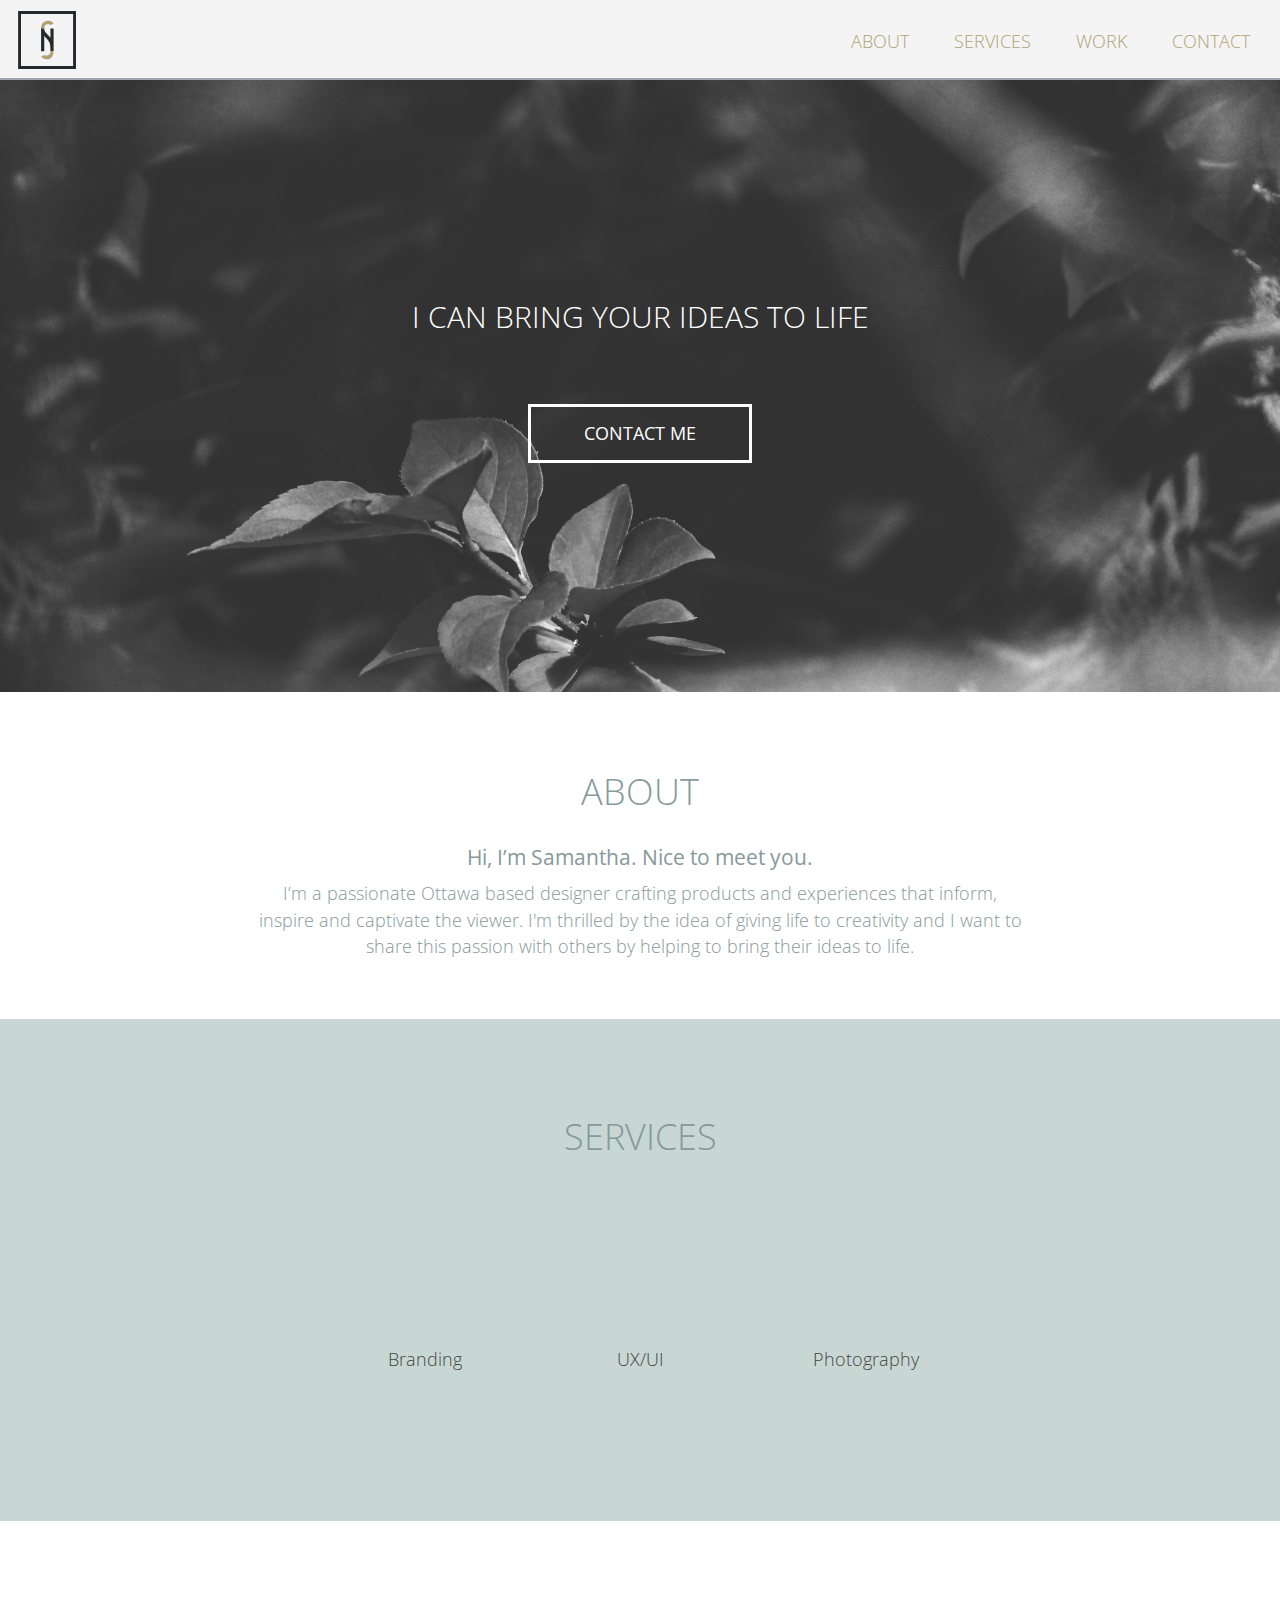
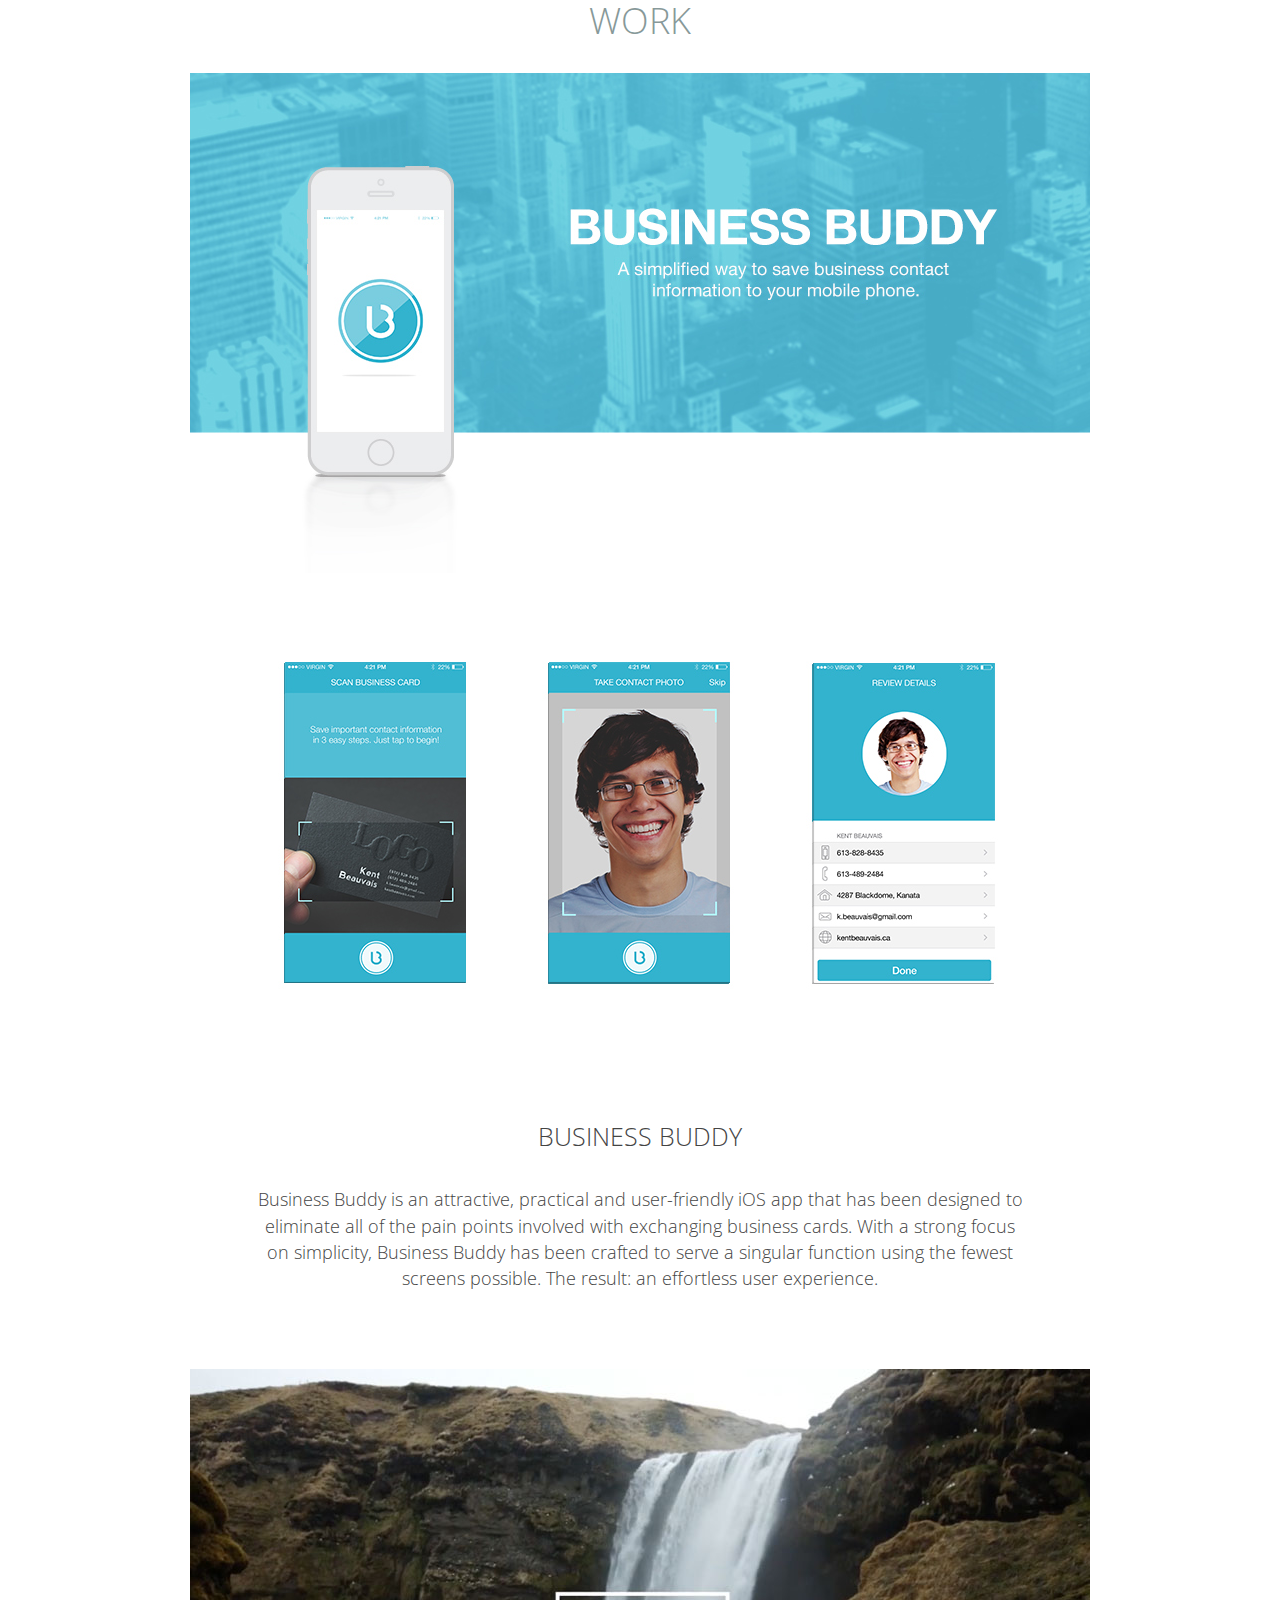
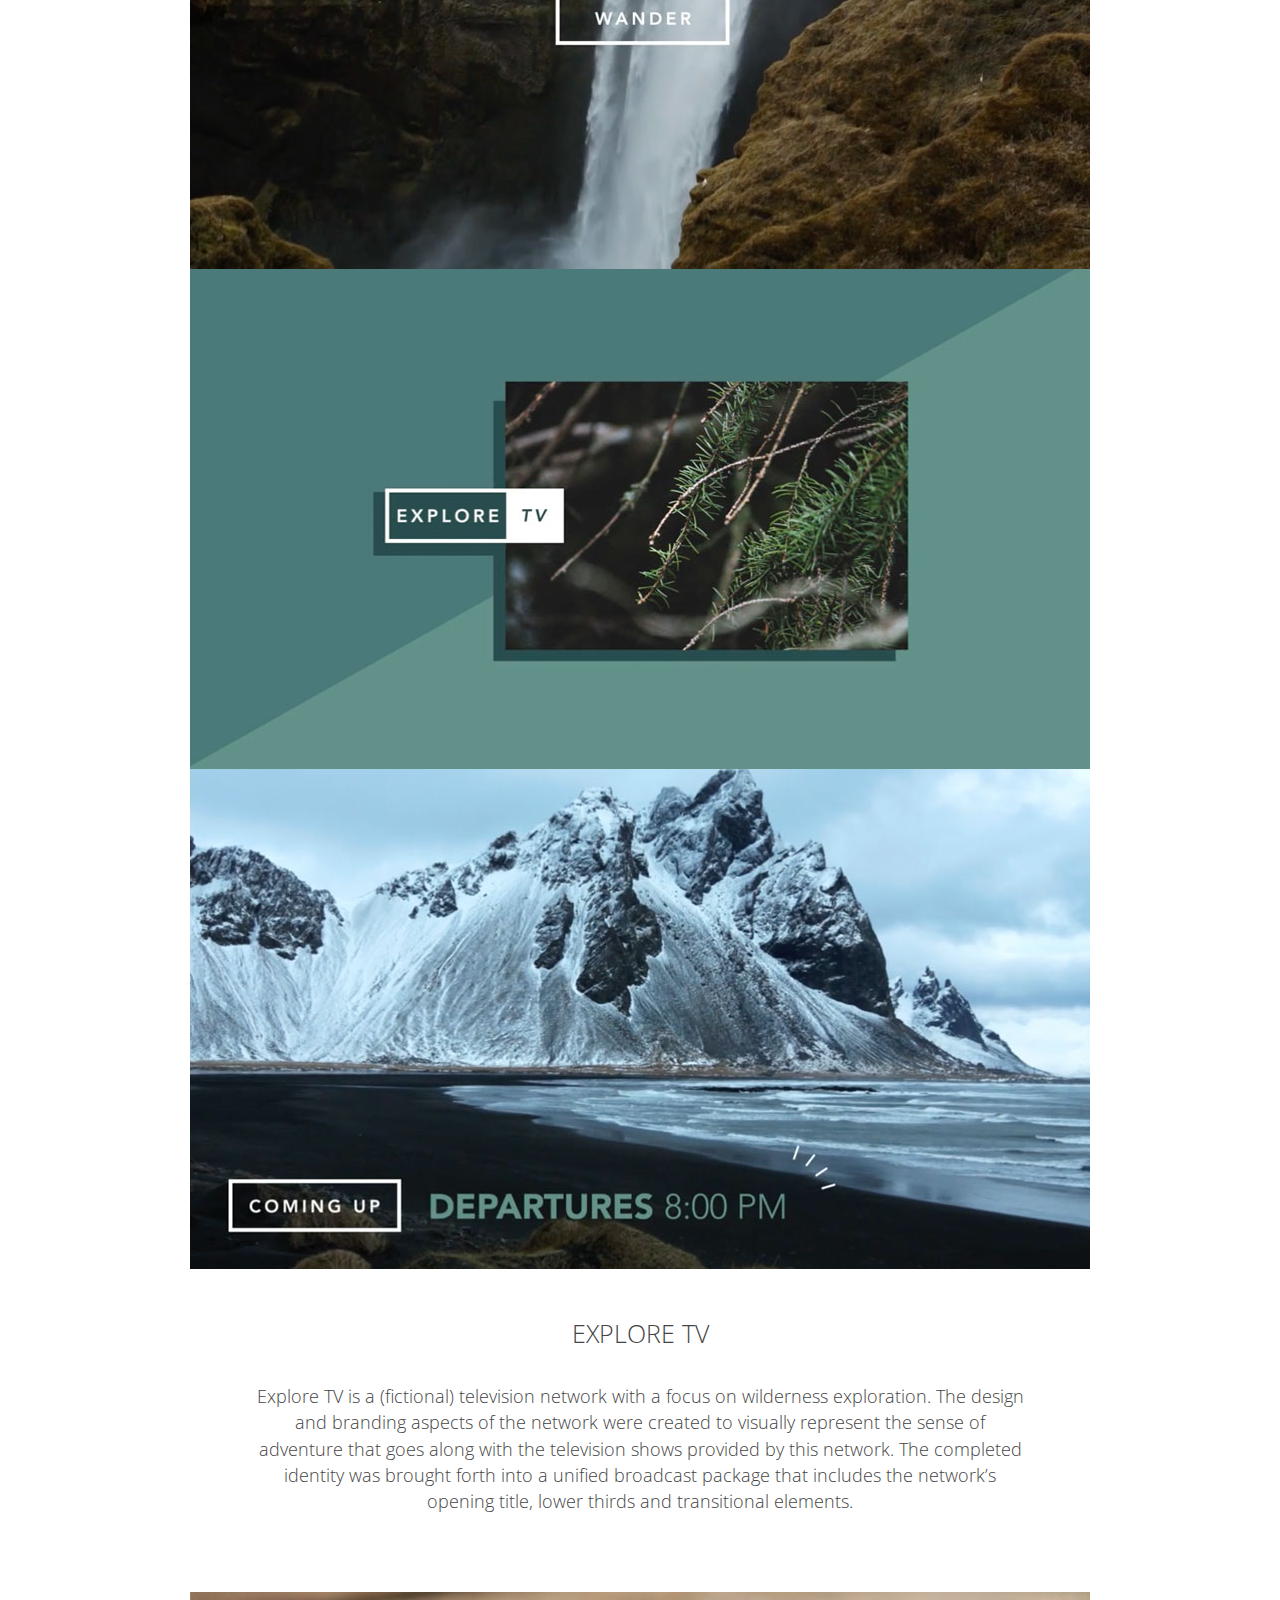
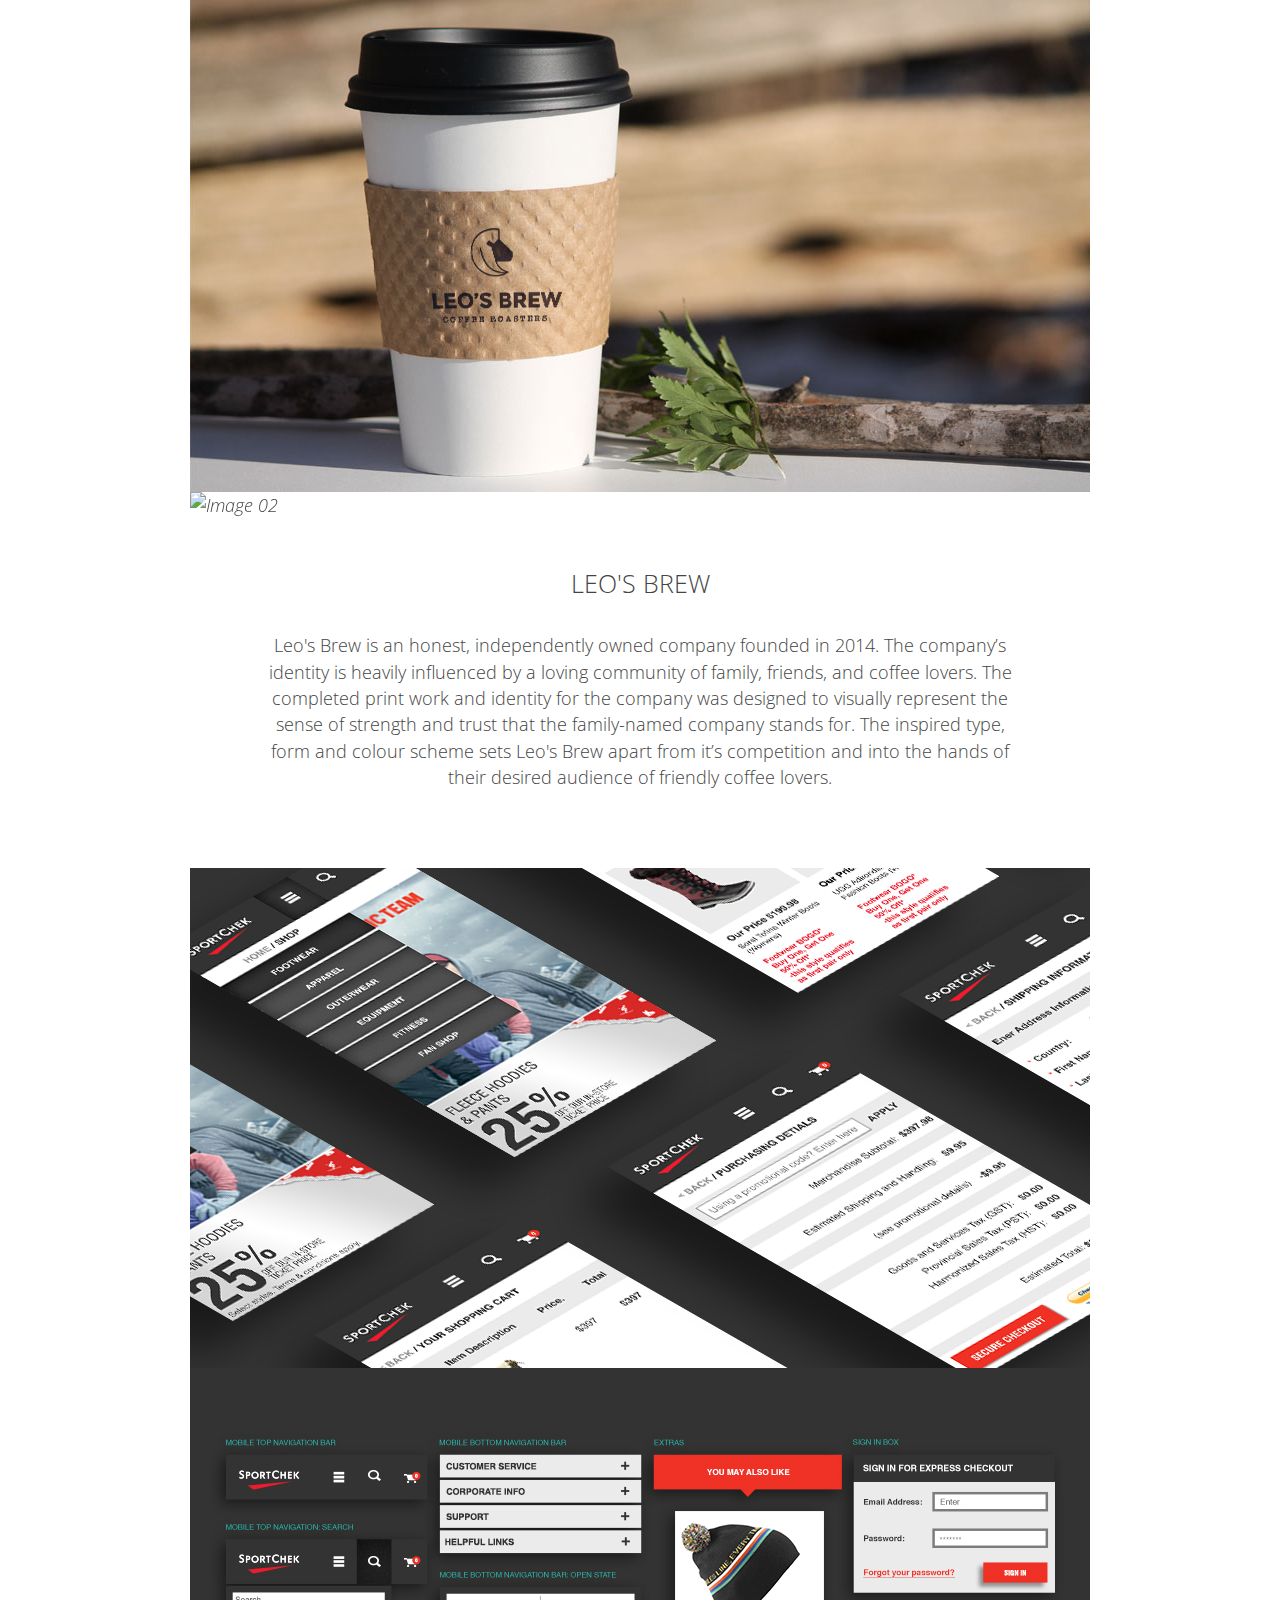
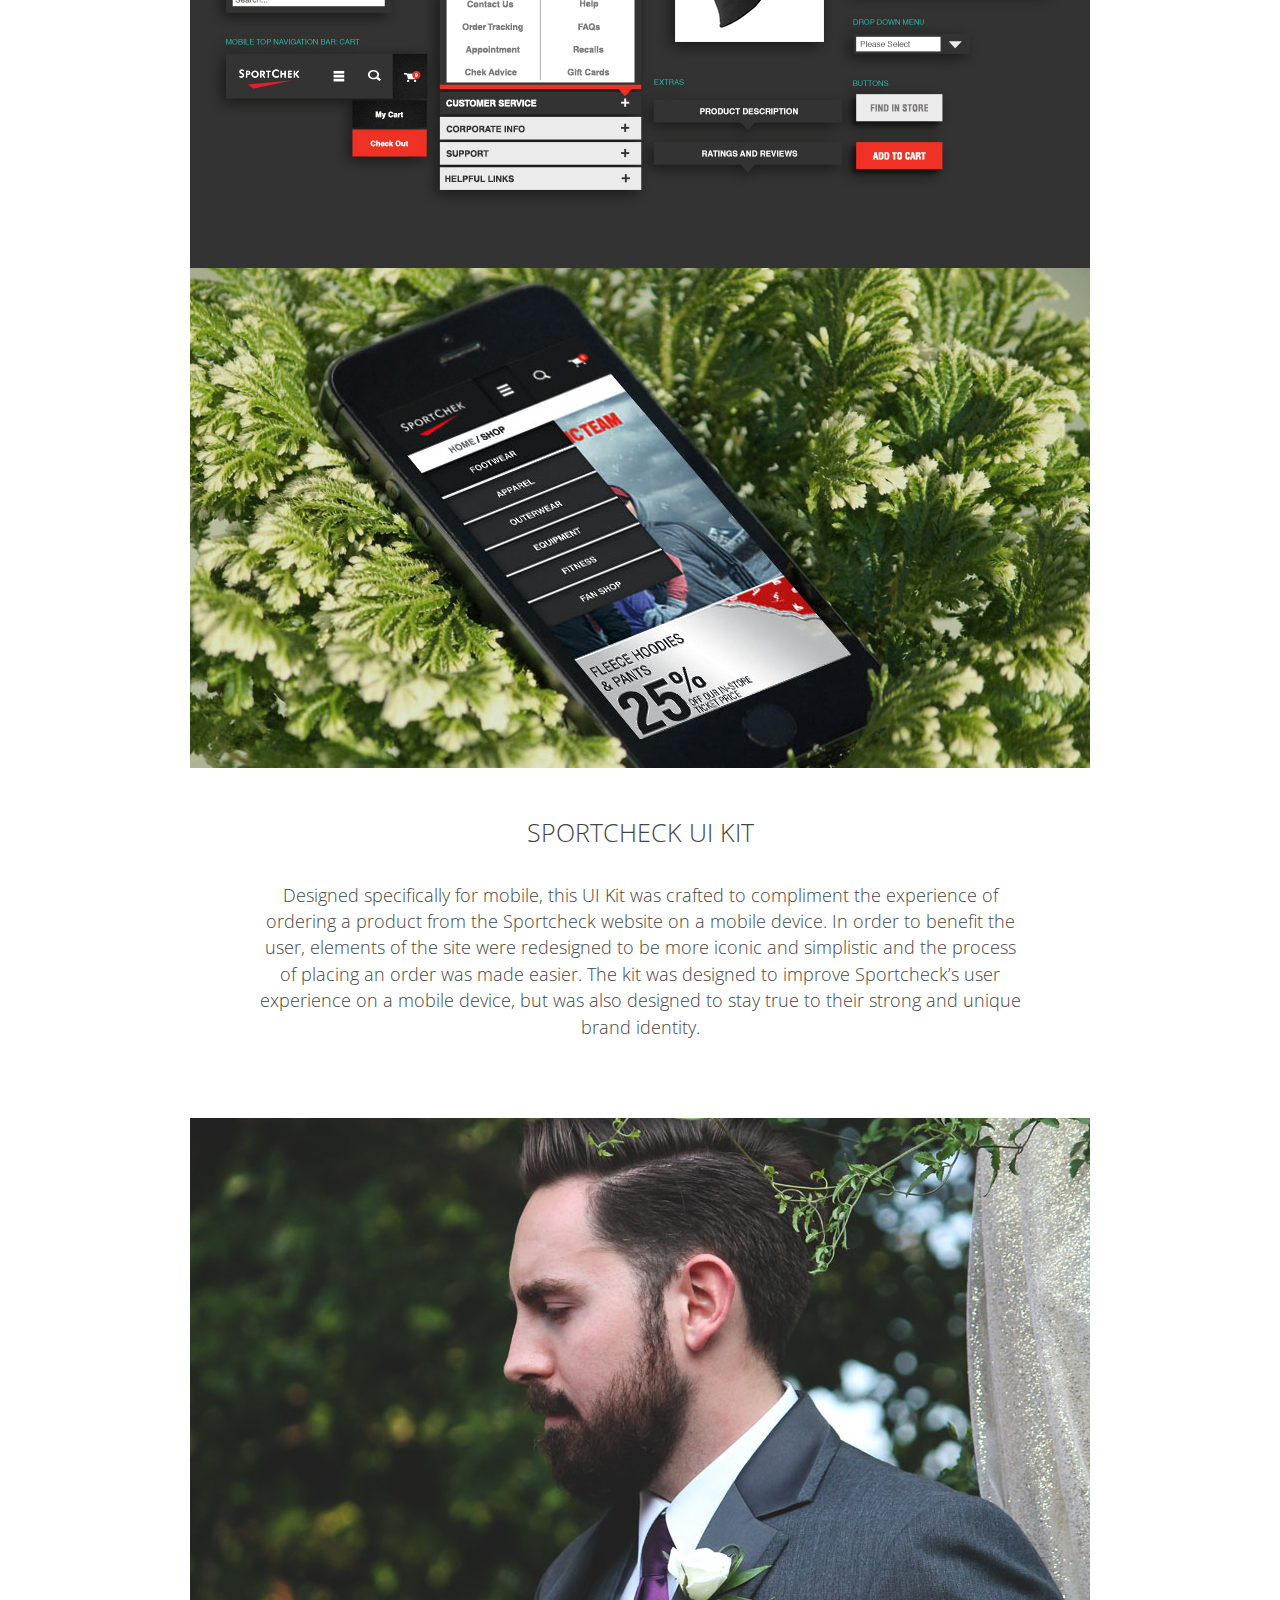
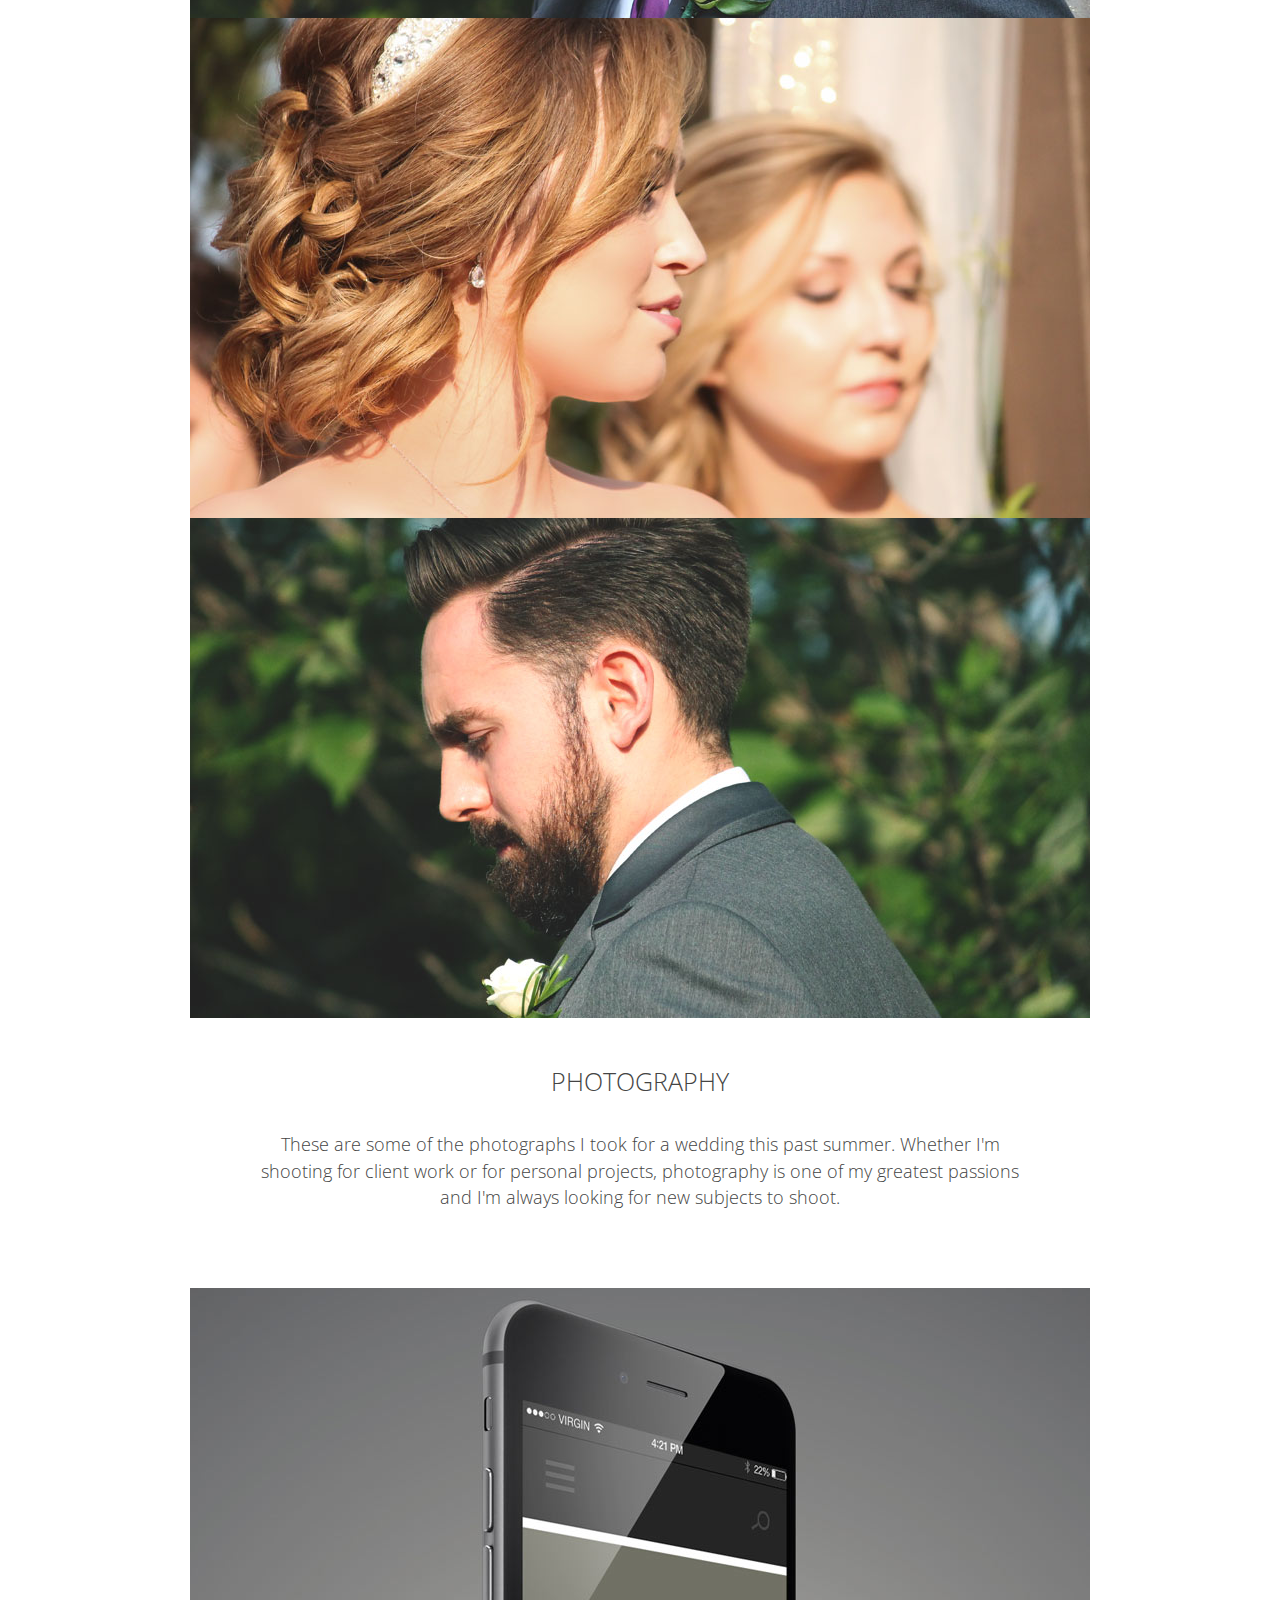
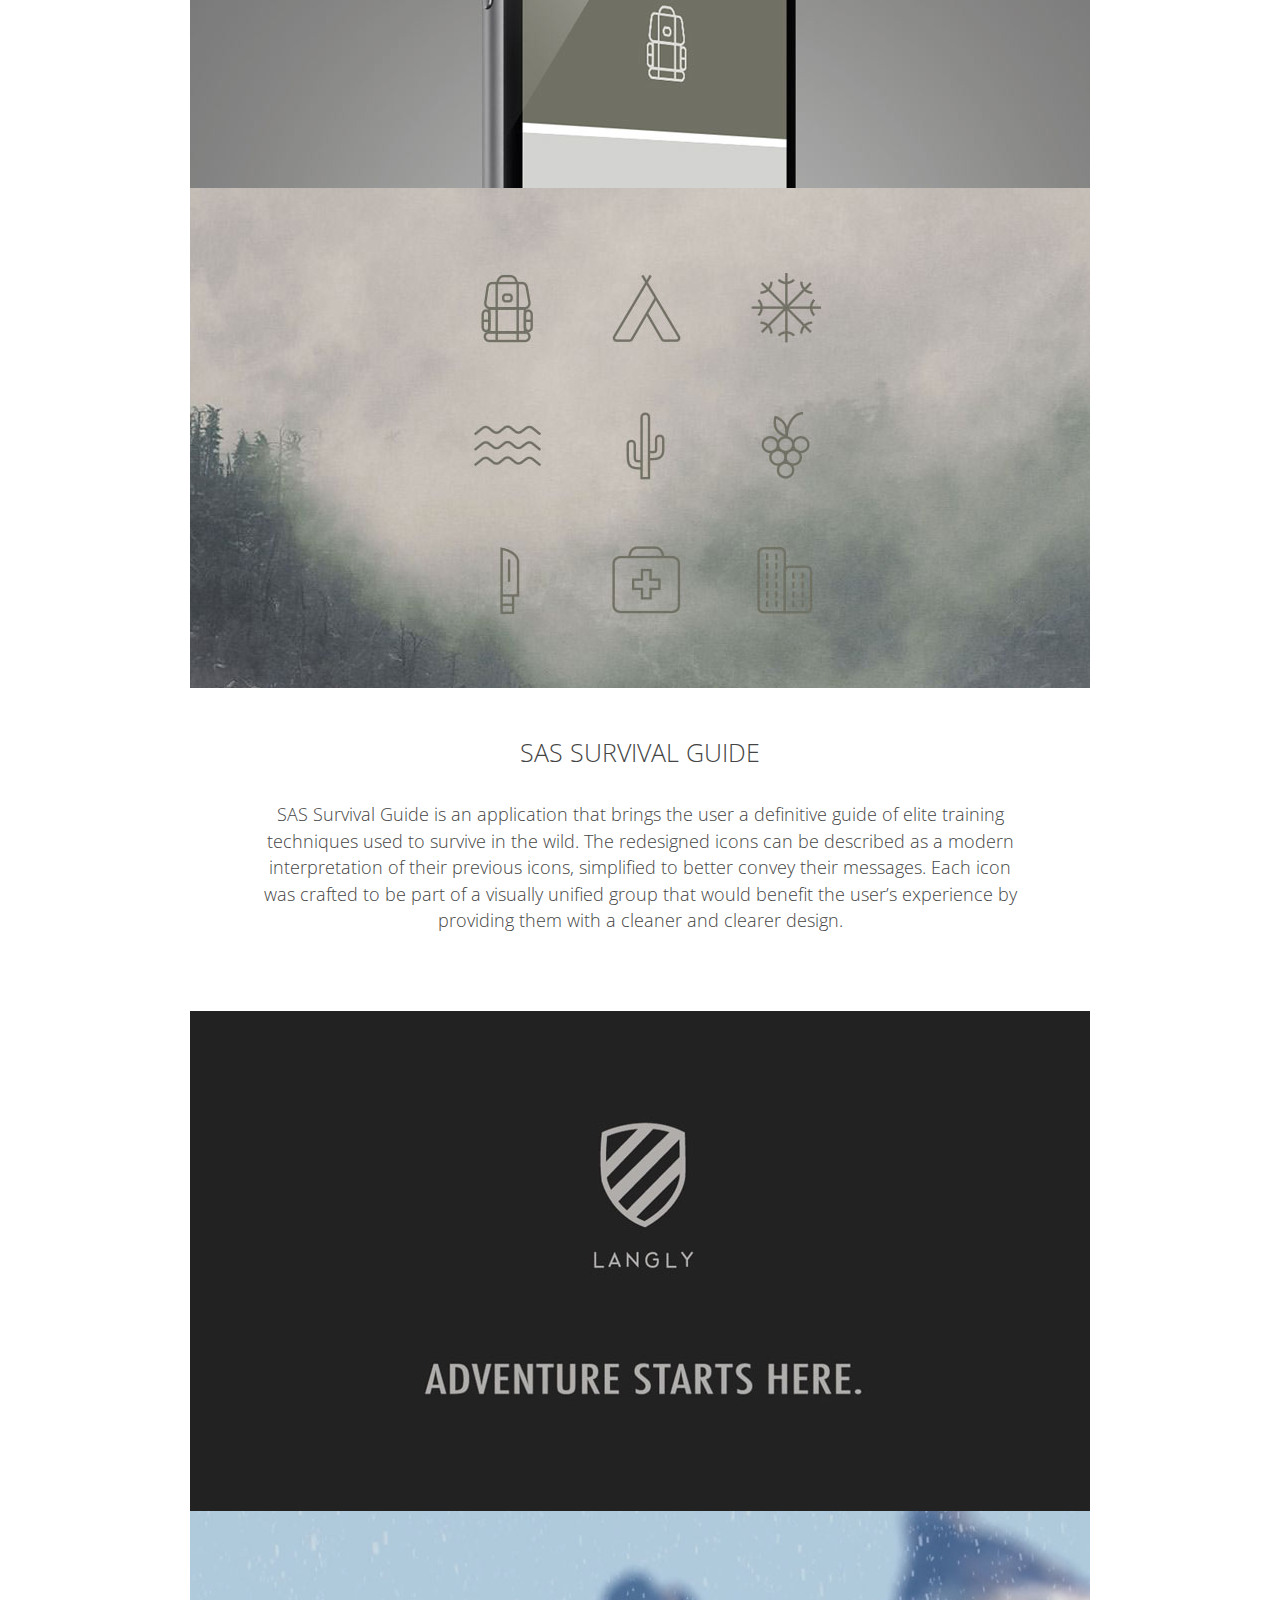
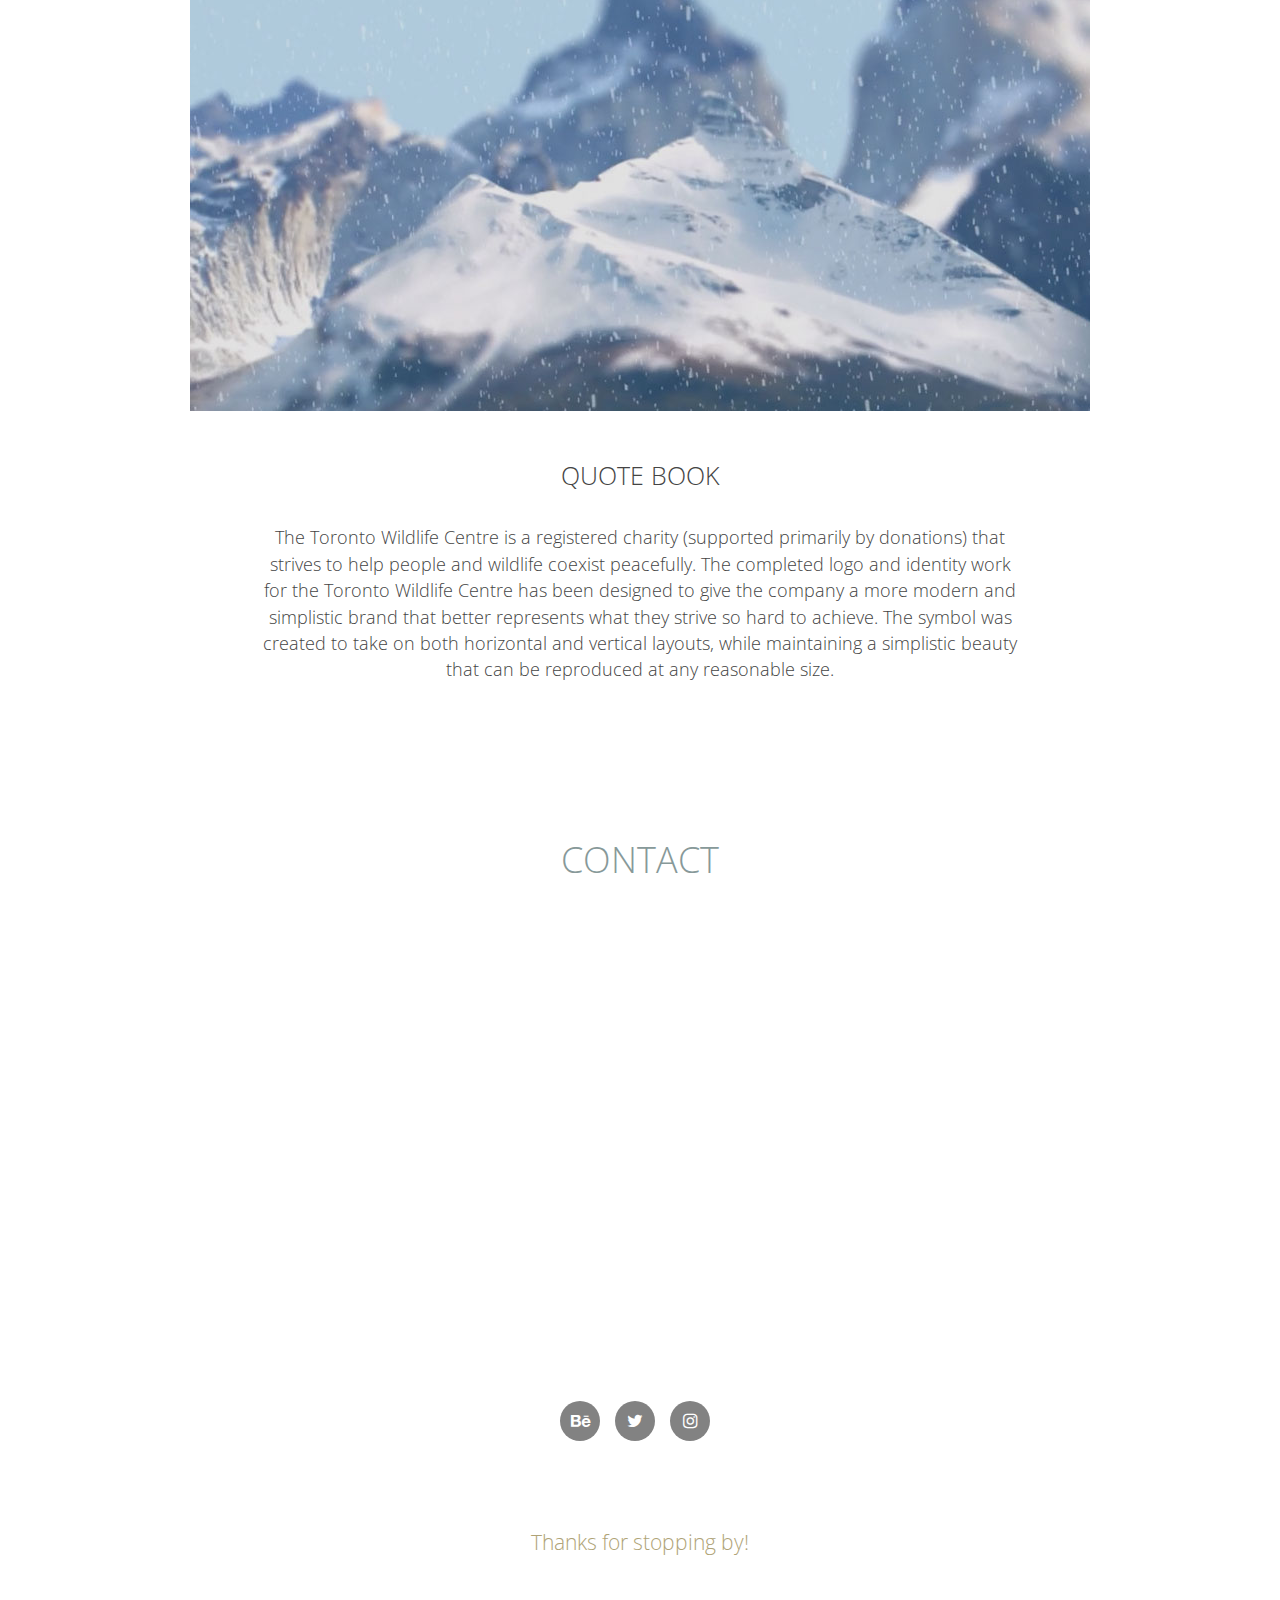
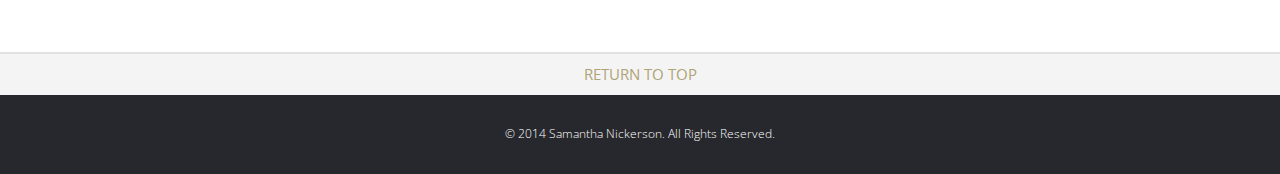
==== commit 864f2453: "fixed typo" ====
--- a/index.html
+++ b/index.html
@@ -146,7 +146,7 @@
 				<div class="cbp-fwslider">
 					<ul>
 						<li><i><img src="images/leosbrew.jpg" alt="Image 01"/></i></li>
-						<li><i><img src="images/leosbrew.jpg" alt="Image 02"/></i></li>
+						<li><i><img src="images/leosbrew-02.jpg" alt="Image 02"/></i></li>
 					</ul>
 				</div>
 
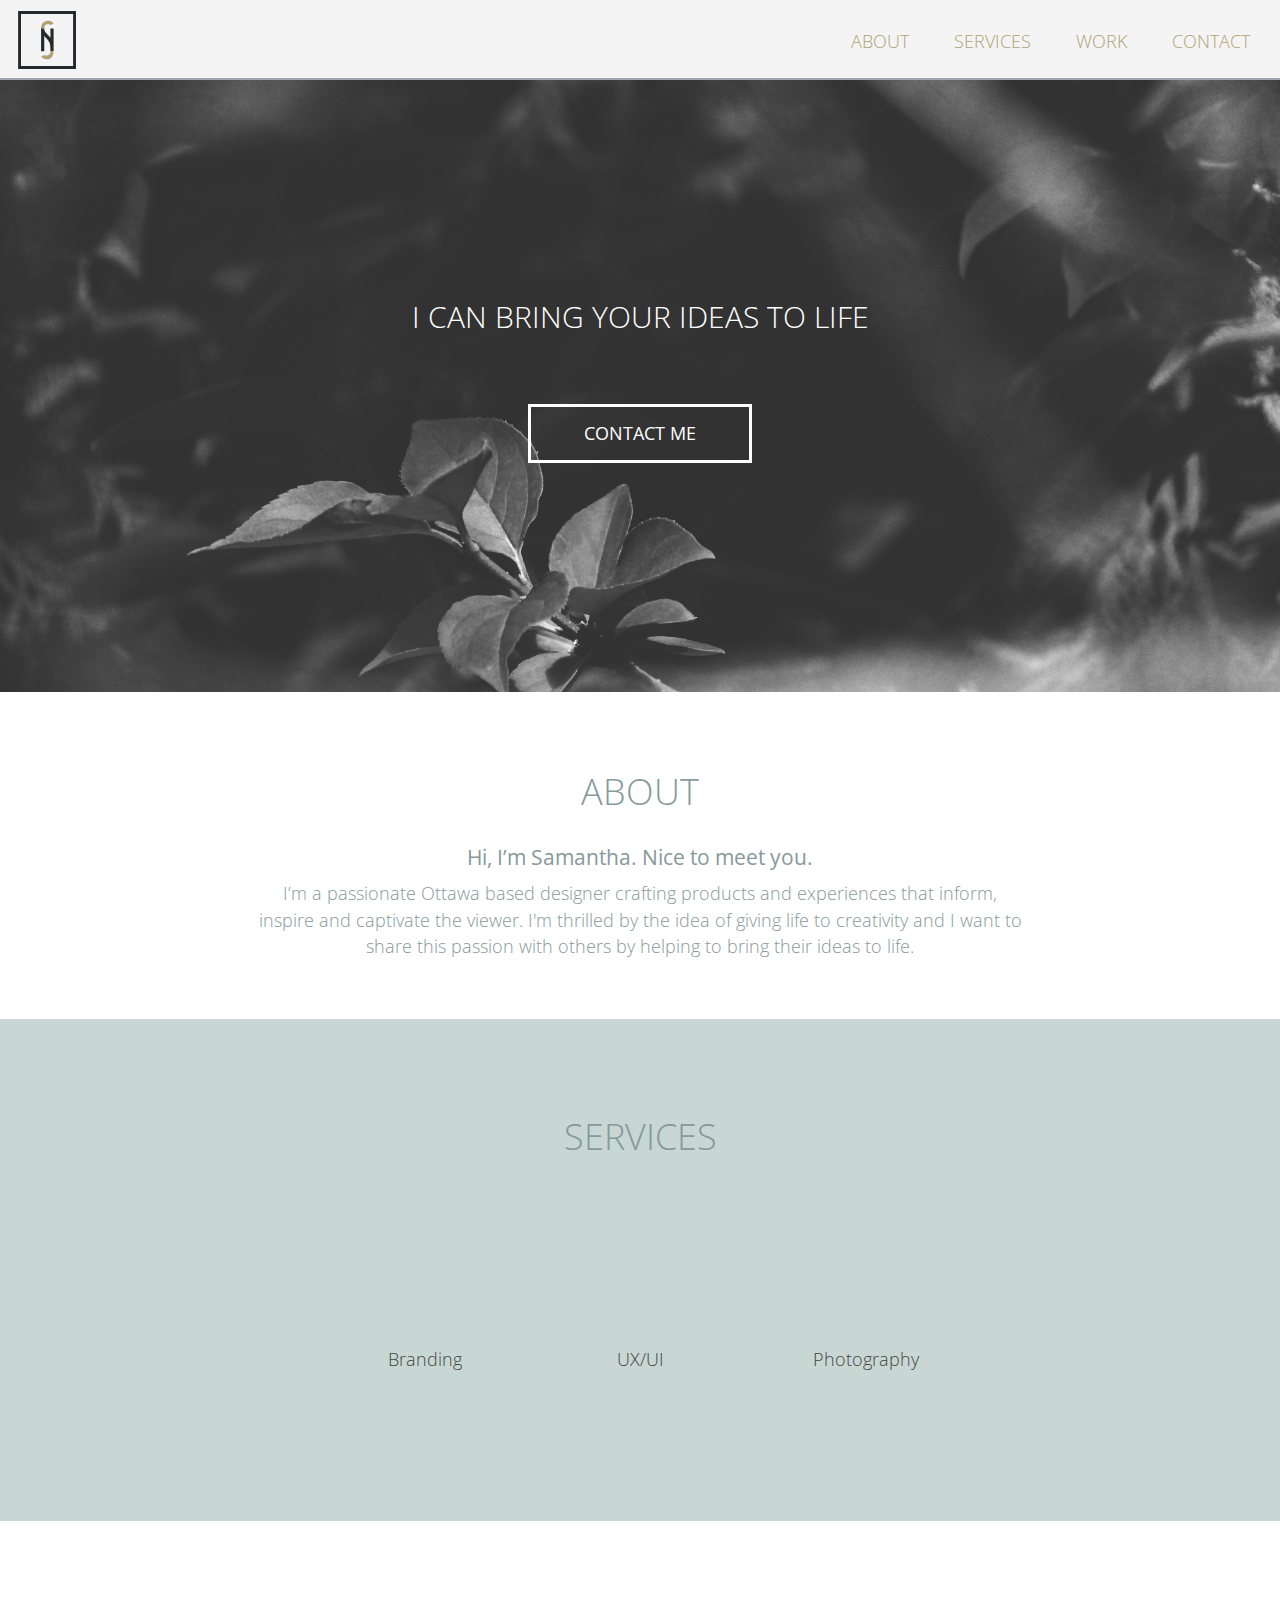
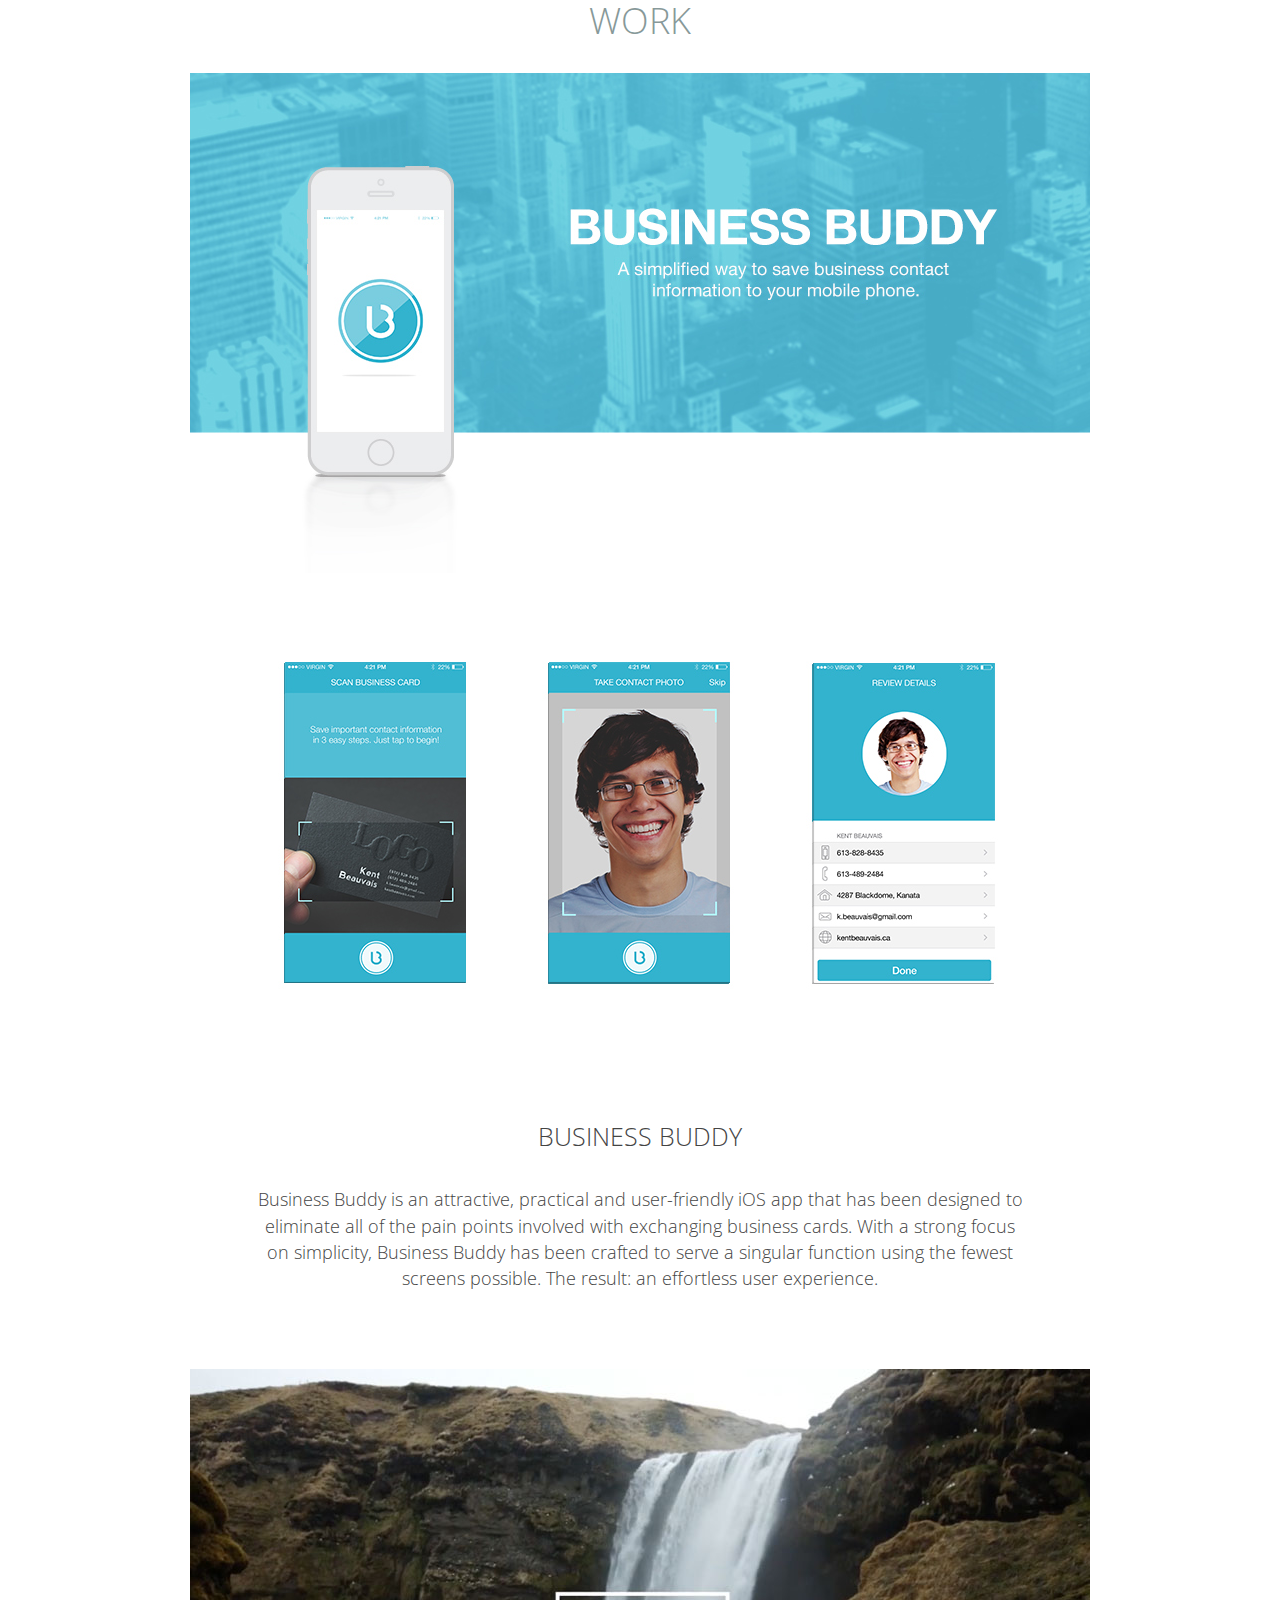
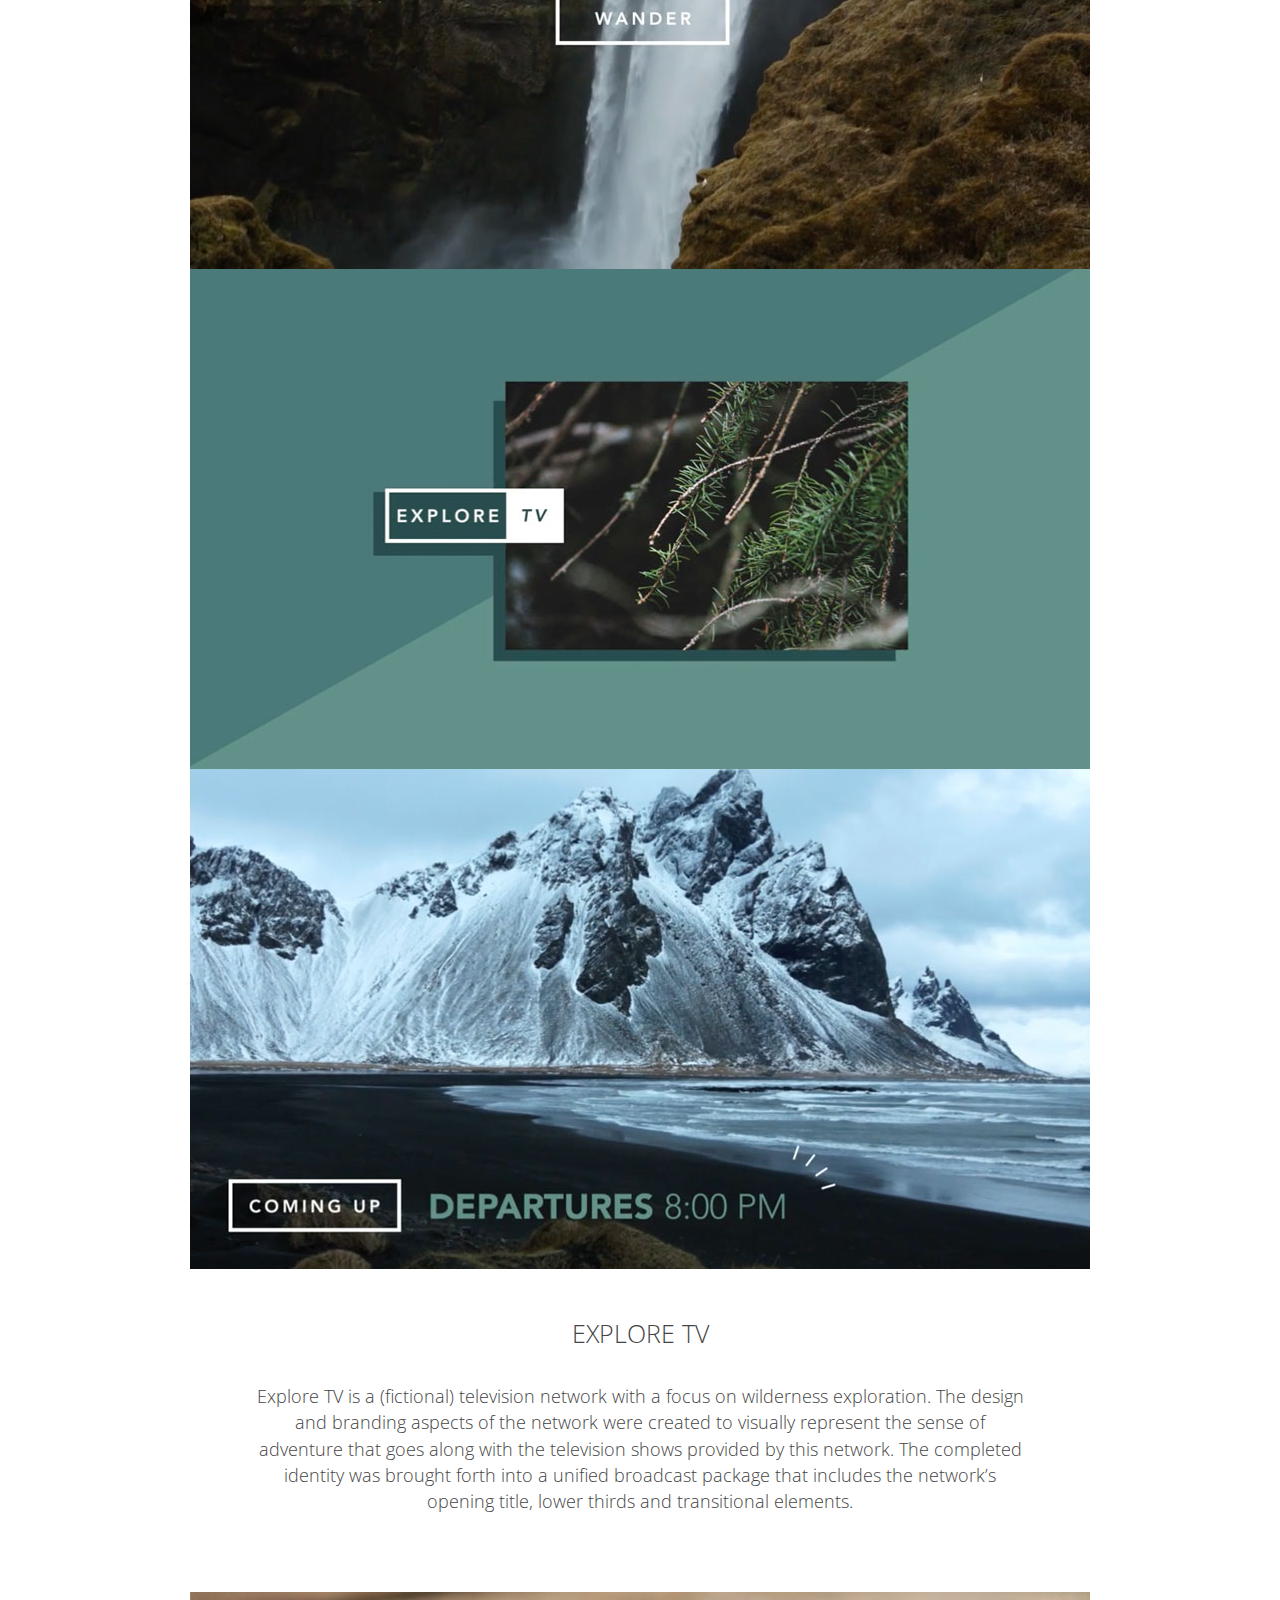
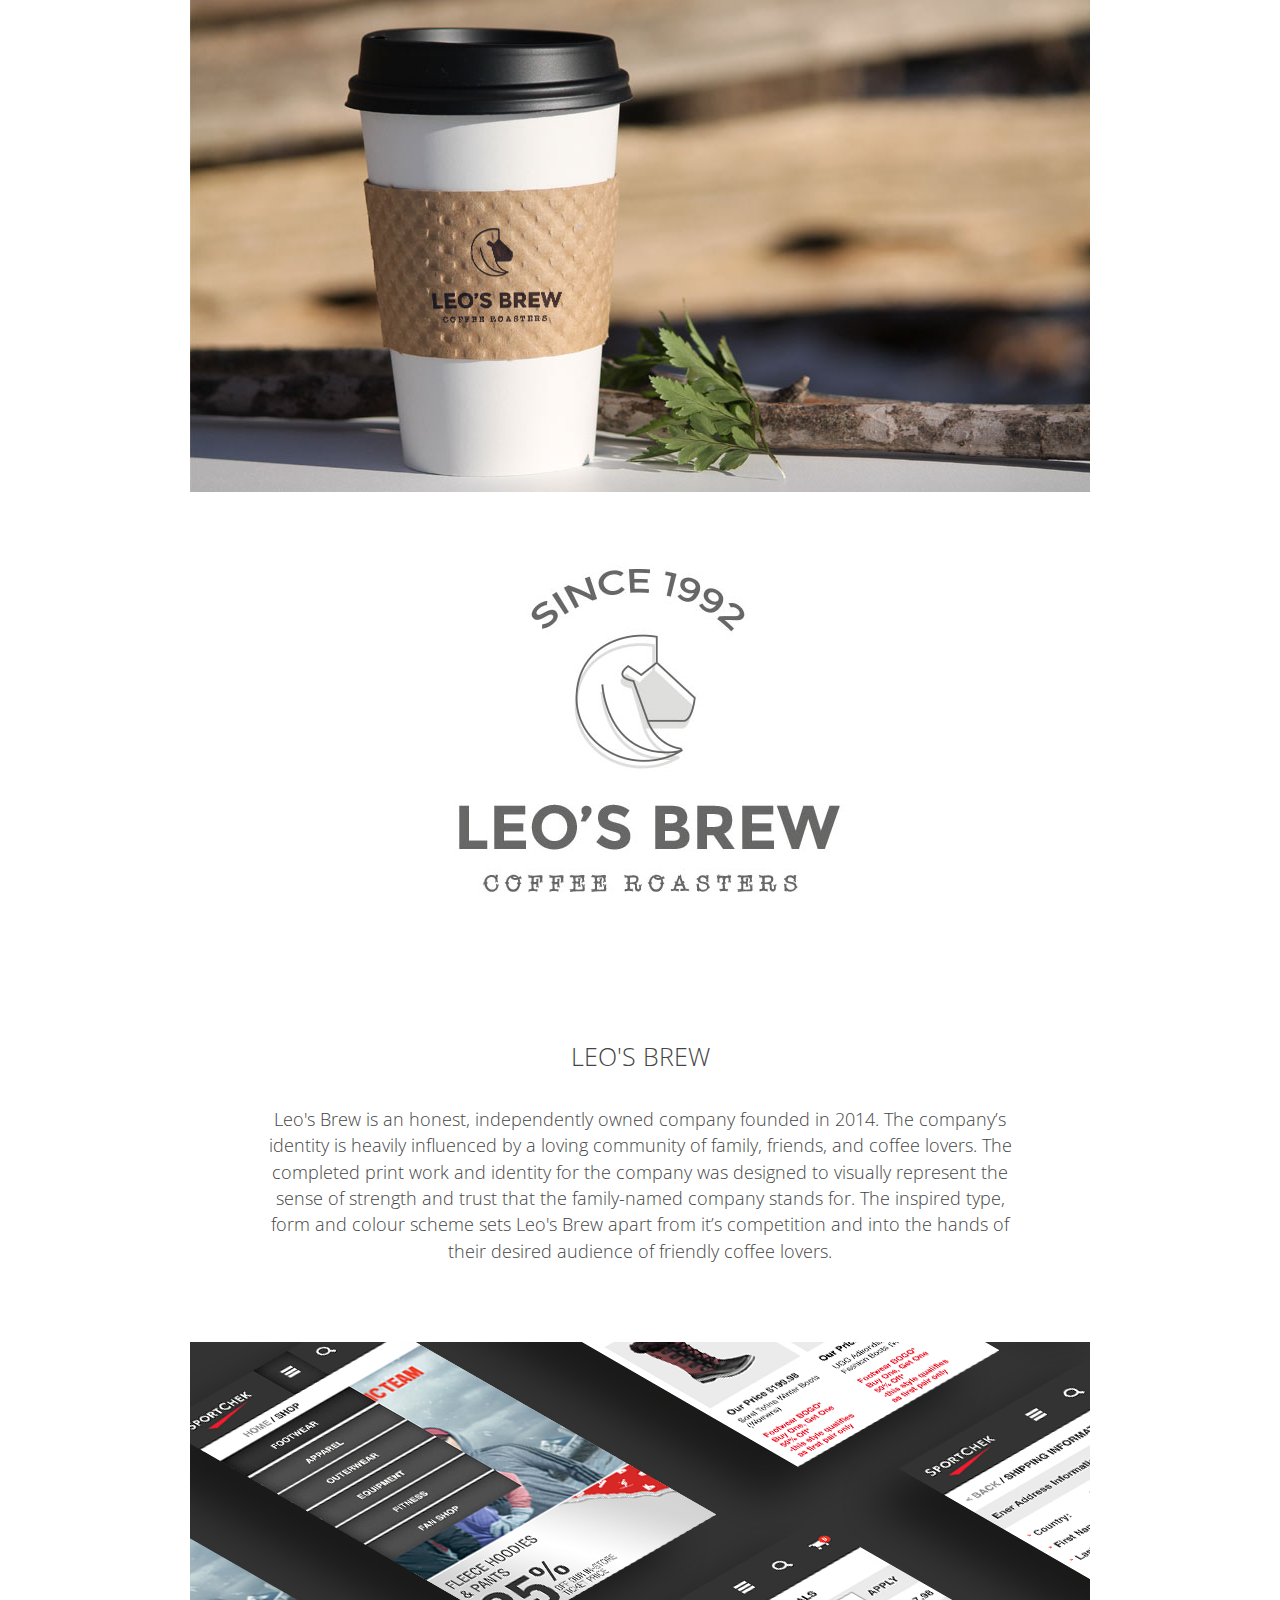
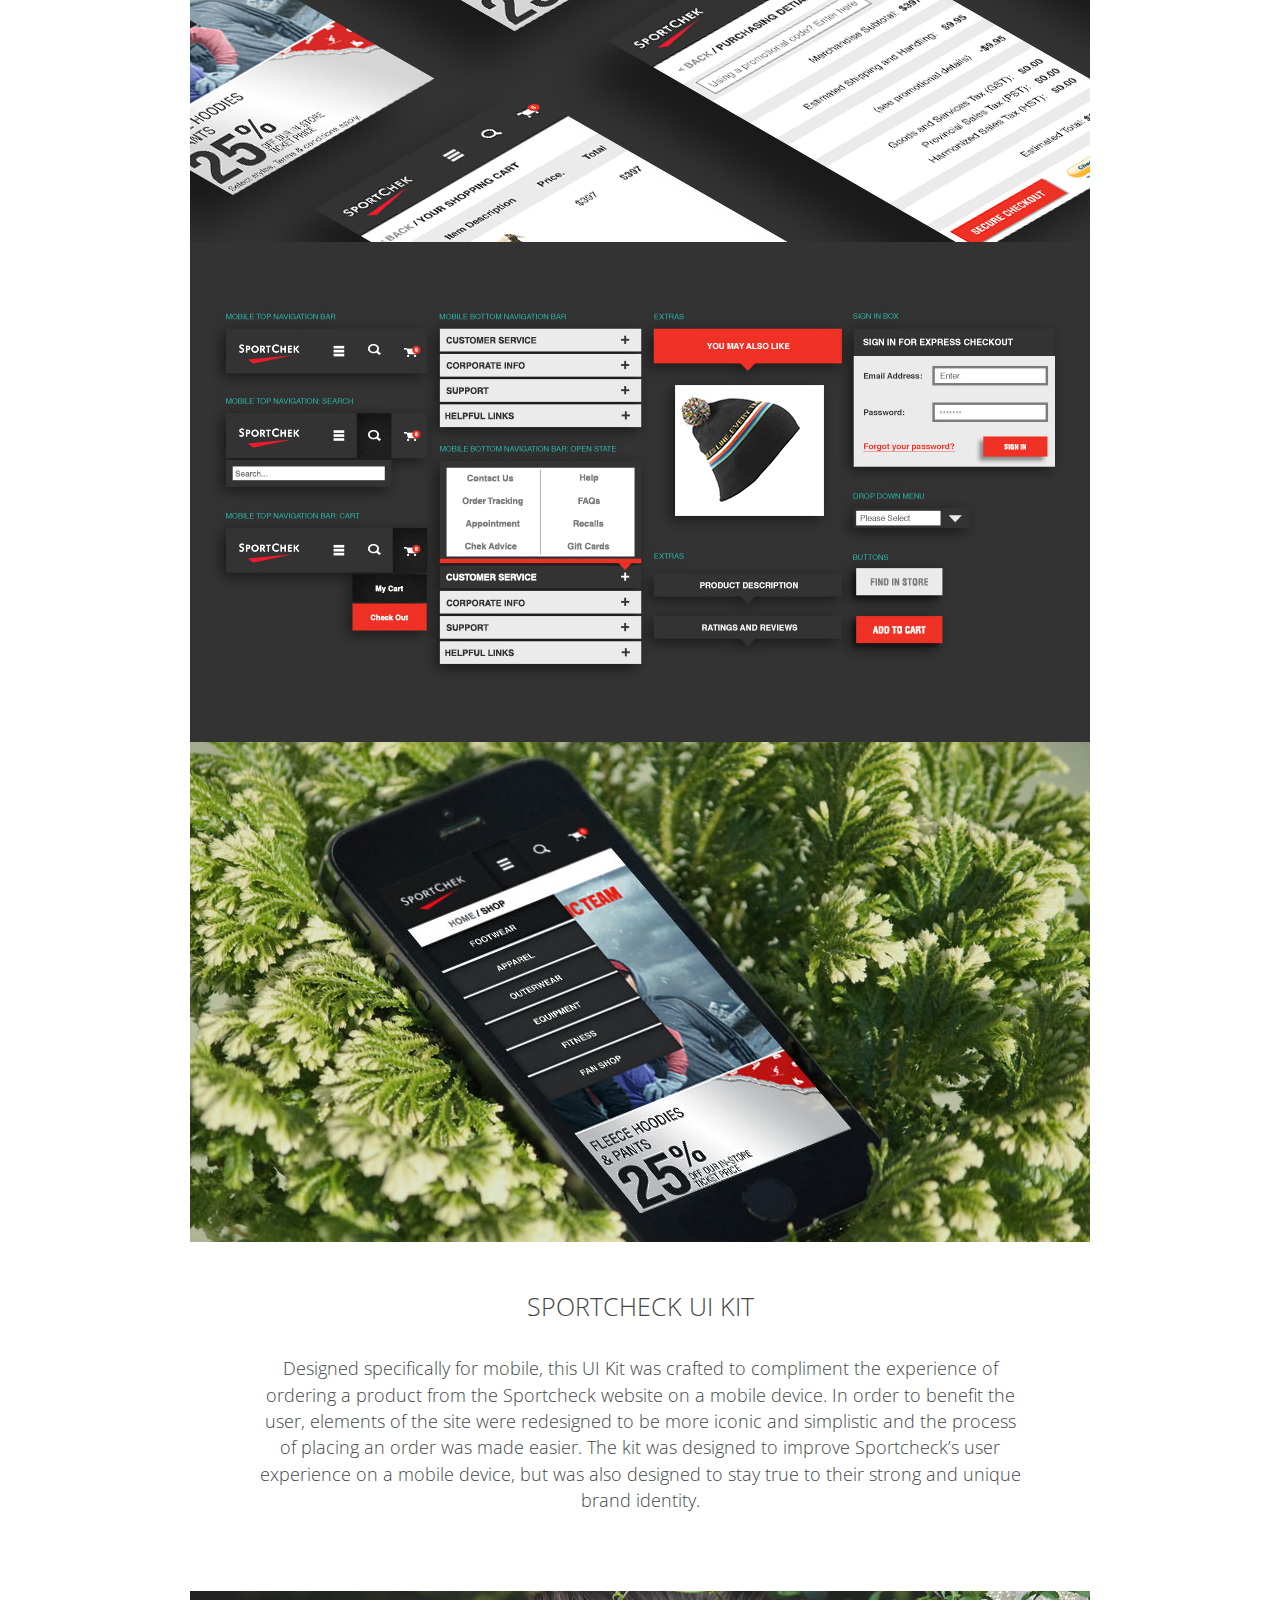
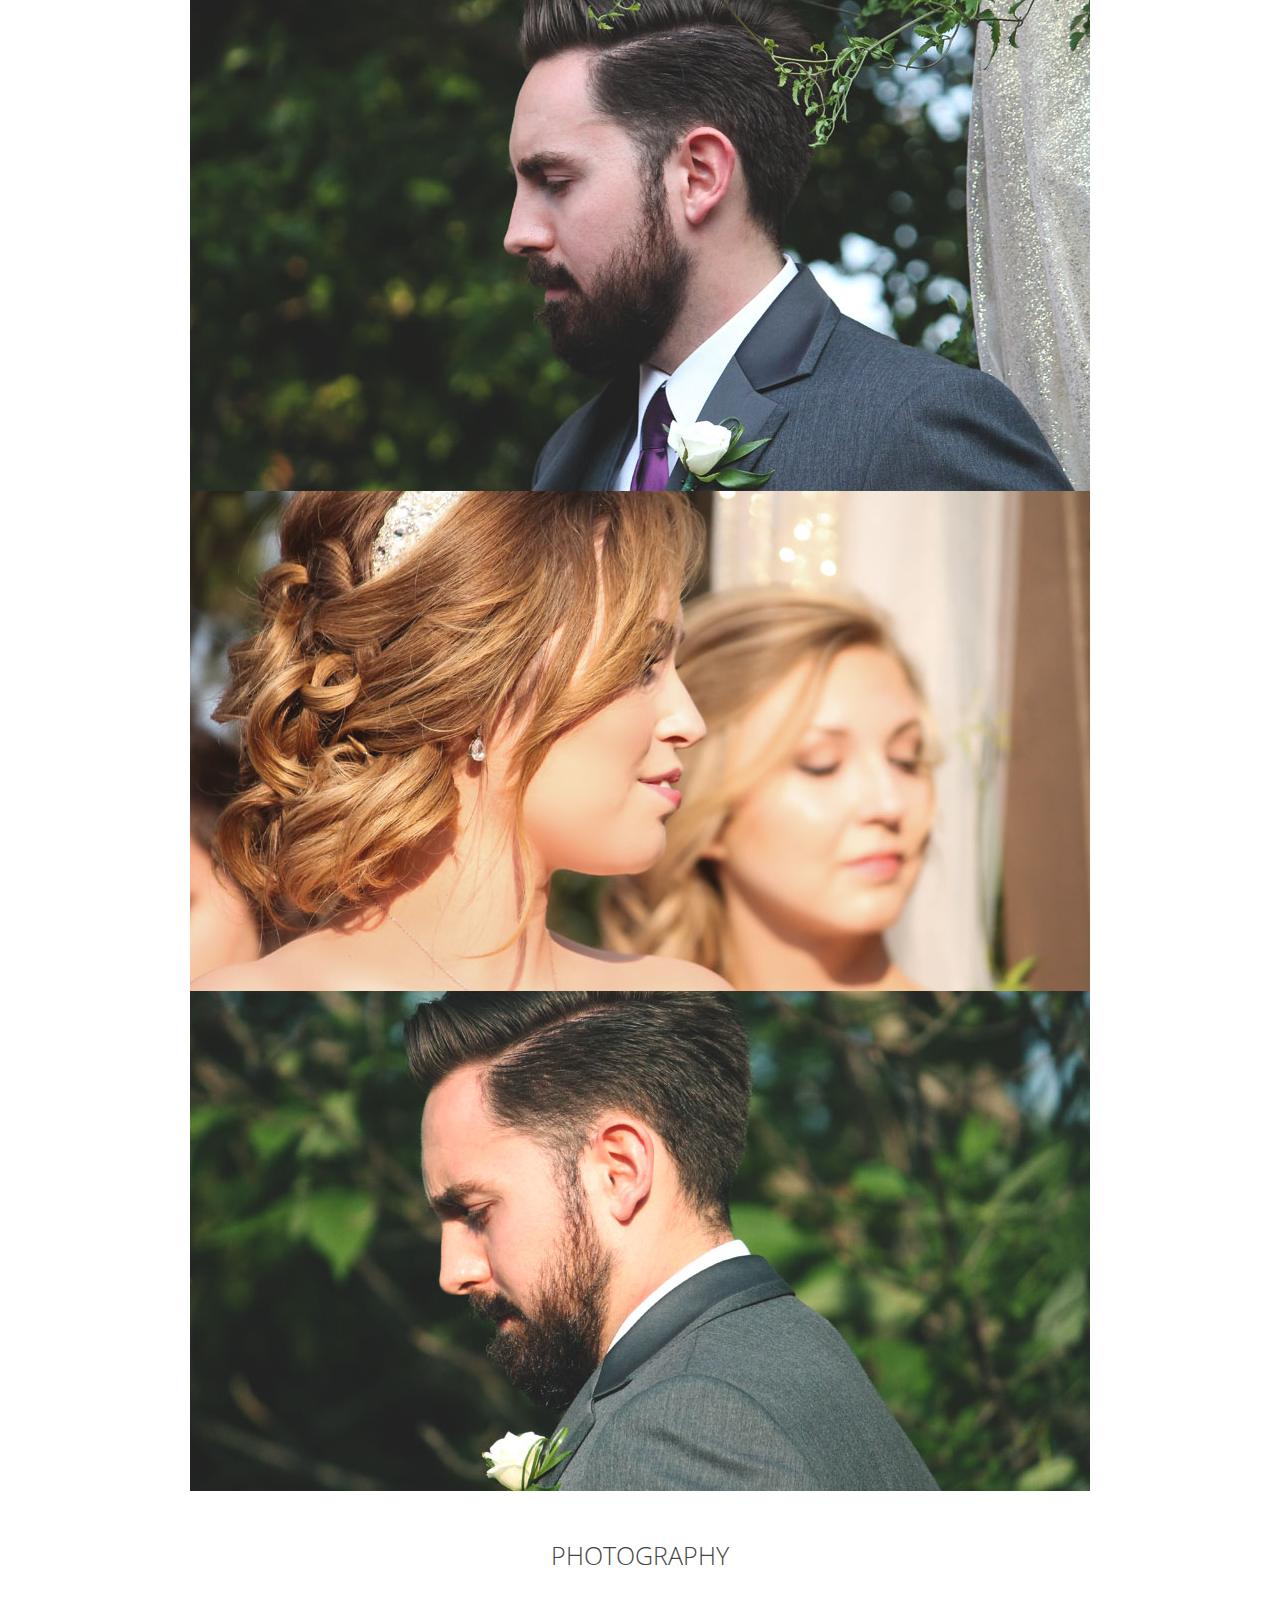
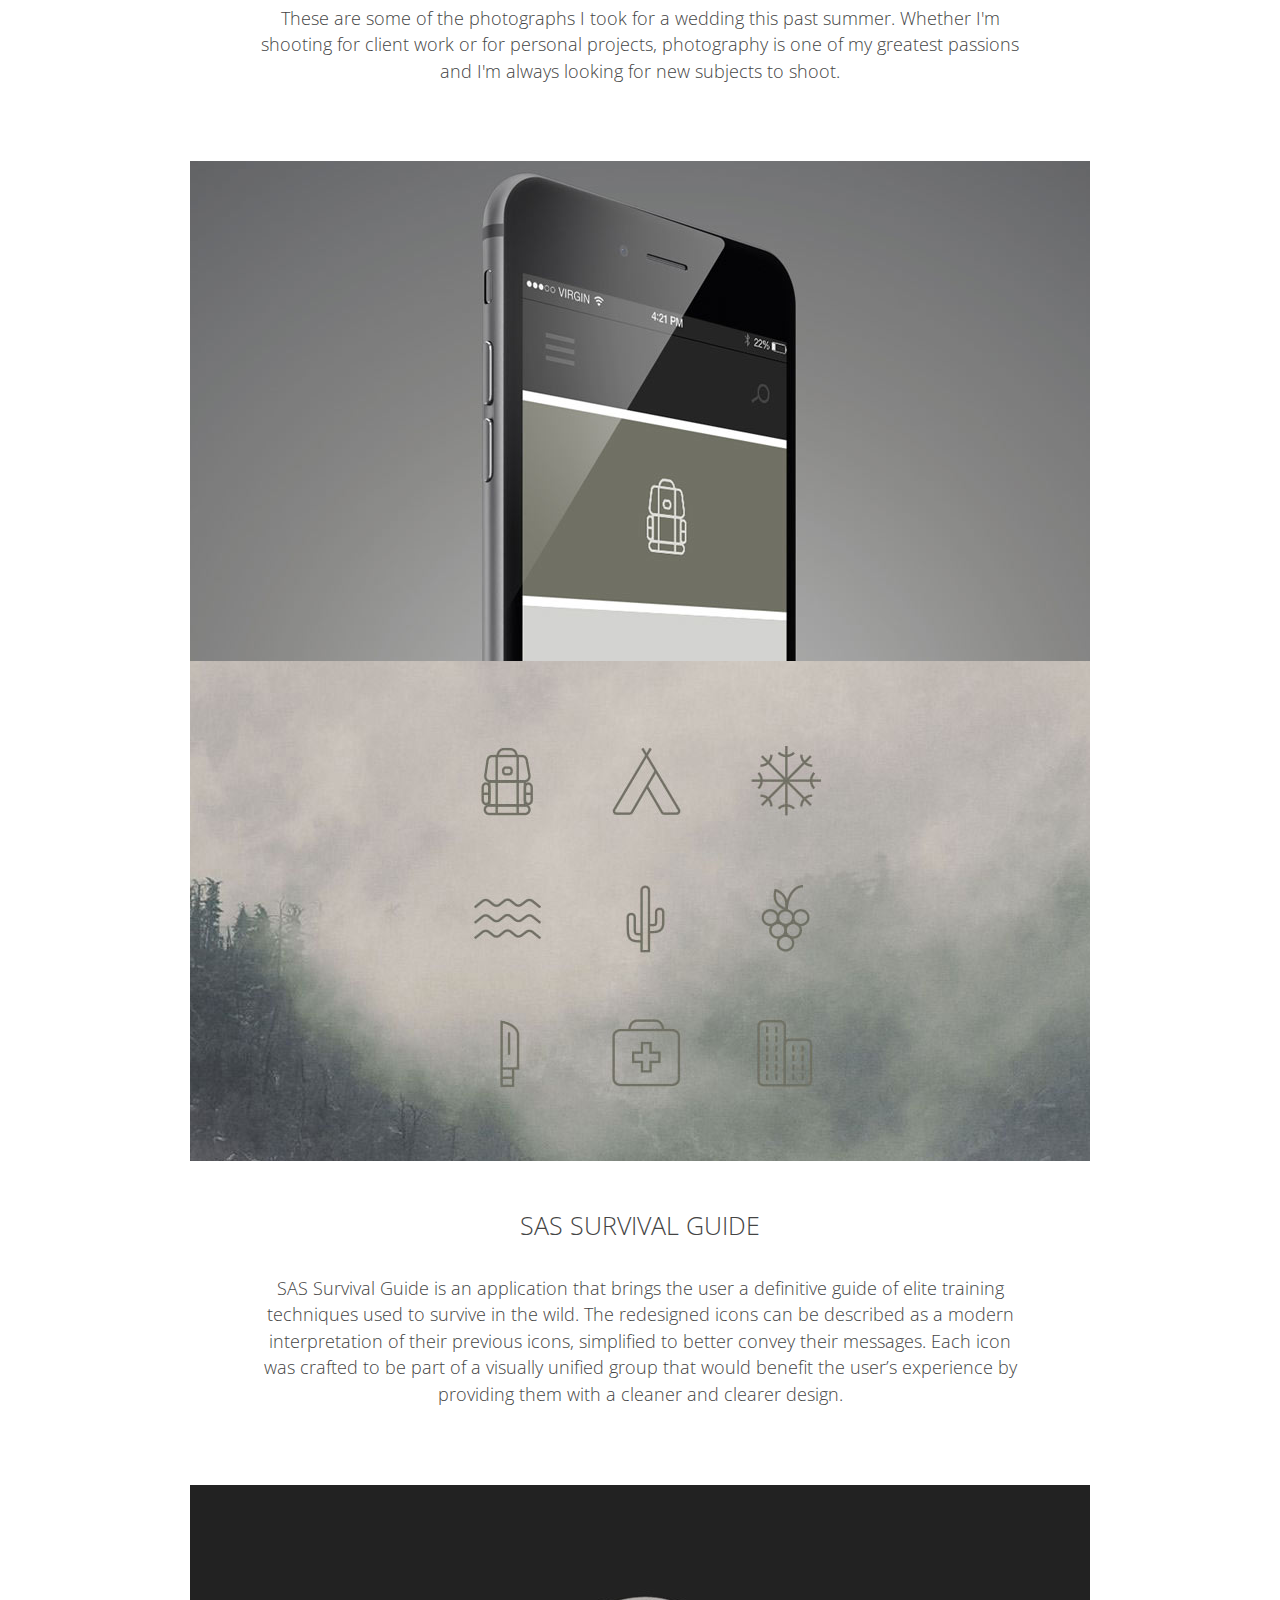
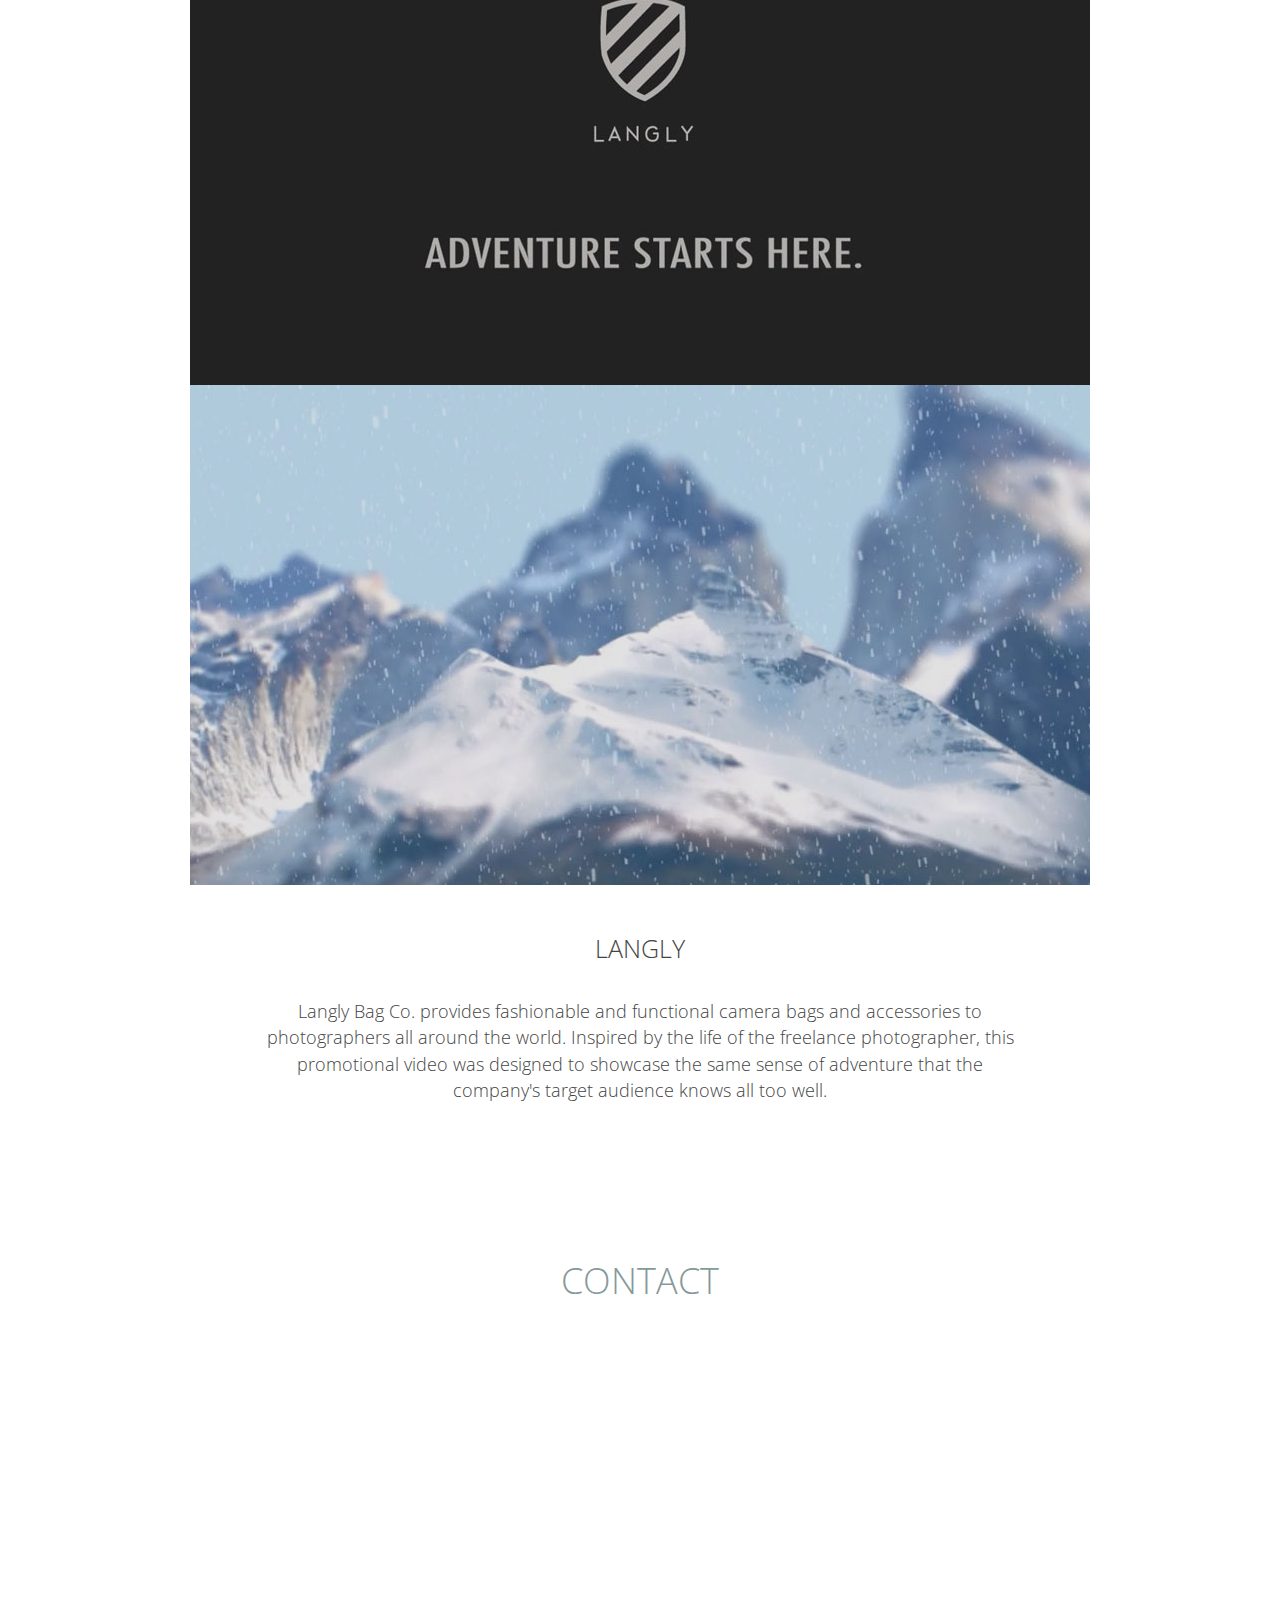
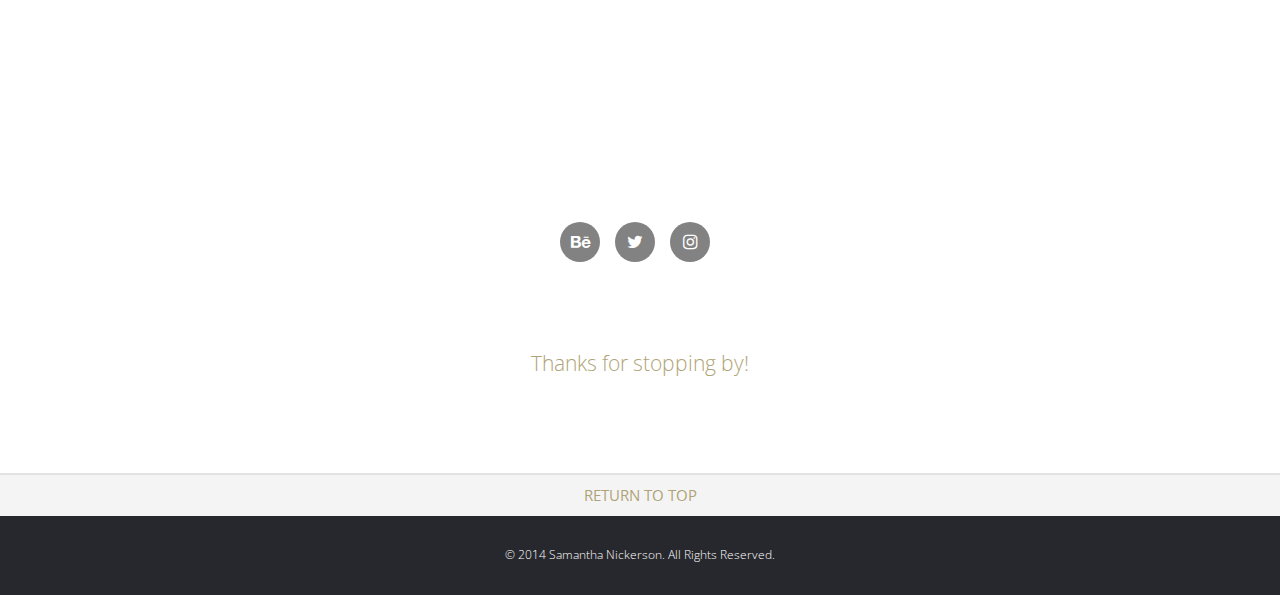
==== commit f5d82380: "Put in the correct project description" ====
--- a/index.html
+++ b/index.html
@@ -215,9 +215,9 @@
 					</ul>
 				</div>
 
-				<h4>Quote Book</h4>
-
-				<p>The Toronto Wildlife Centre is a registered charity (supported primarily by donations) that strives to help people and wildlife coexist peacefully. The completed logo and identity work for the Toronto Wildlife Centre has been designed to give the company a more modern and simplistic brand that better represents what they strive so hard to achieve. The symbol was created to take on both horizontal and vertical layouts, while maintaining a simplistic beauty that can be reproduced at any reasonable size.</p>
+				<h4>Langly</h4>
+
+				<p>Langly Bag Co. provides fashionable and functional camera bags and accessories to photographers all around the world. Inspired by the life of the freelance photographer, this promotional video was designed to showcase the same sense of adventure that the company's target audience knows all too well. </p>
 
 			</section>
 
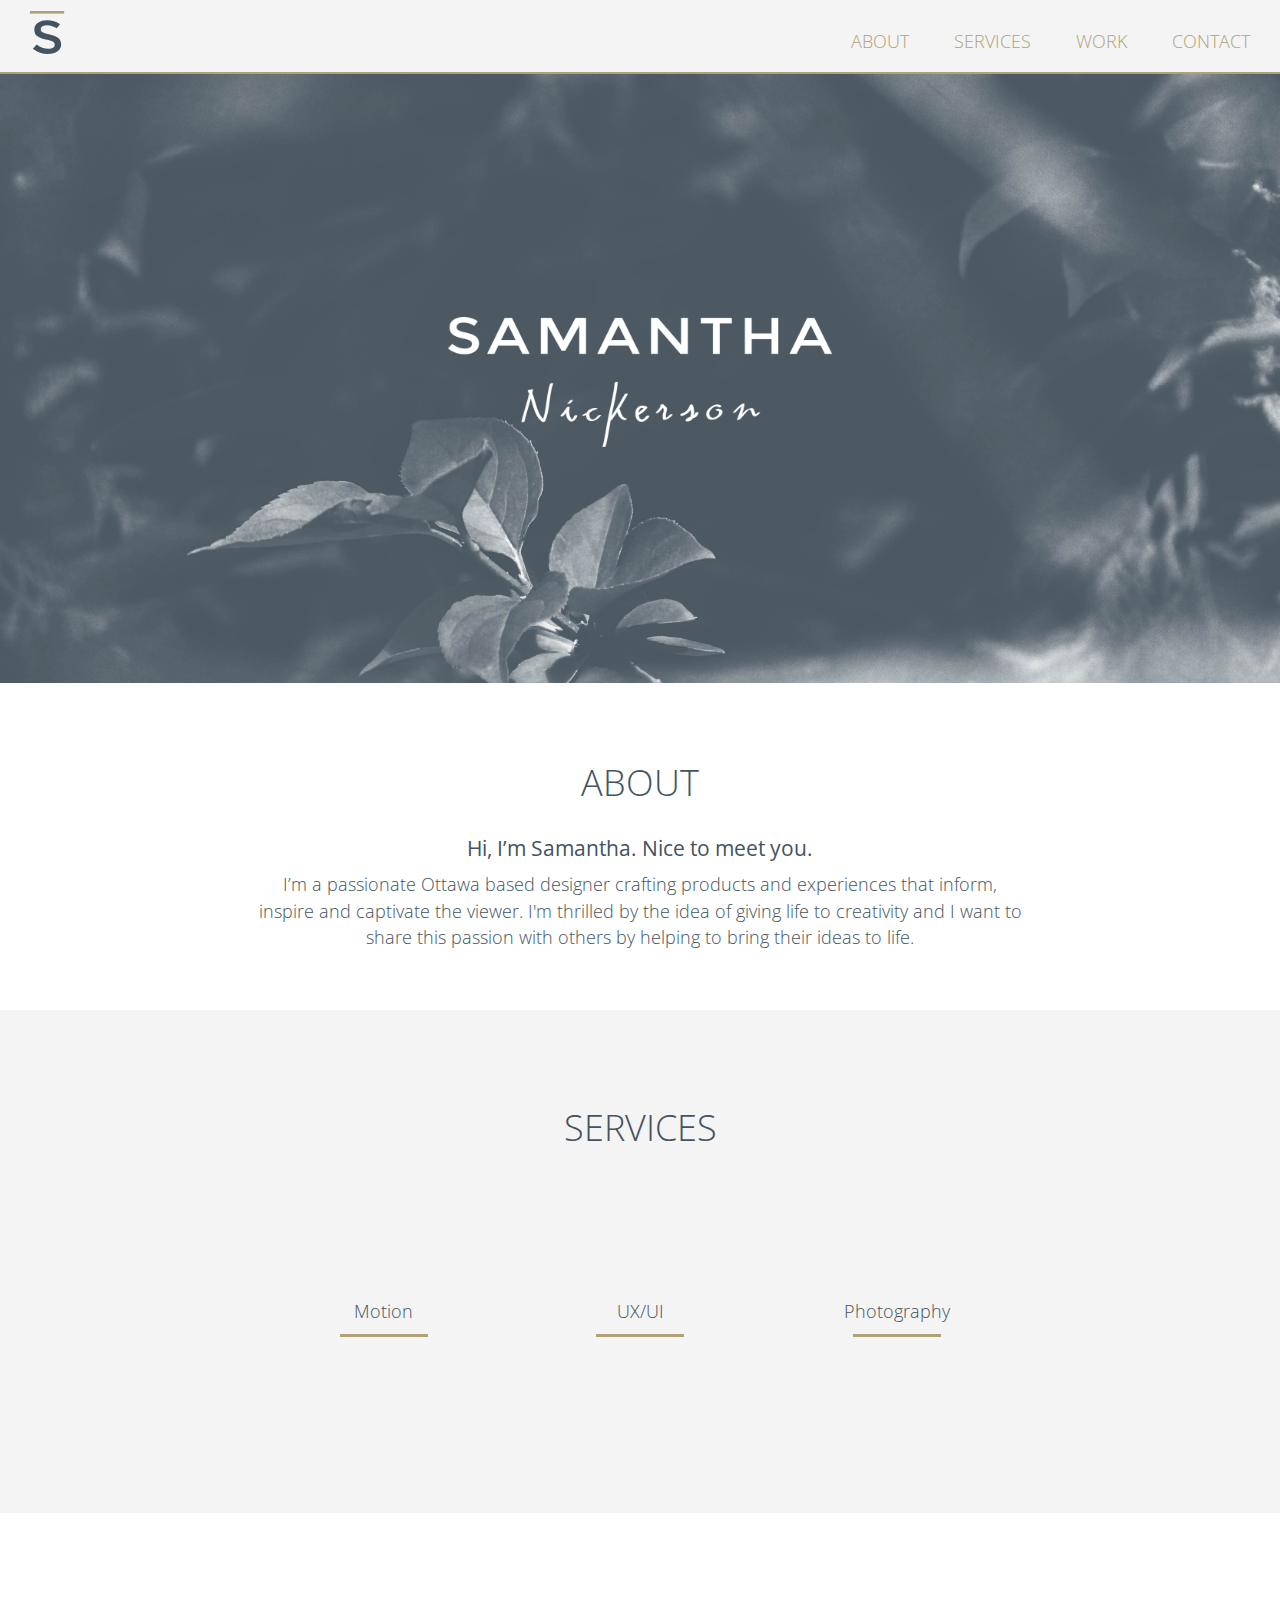
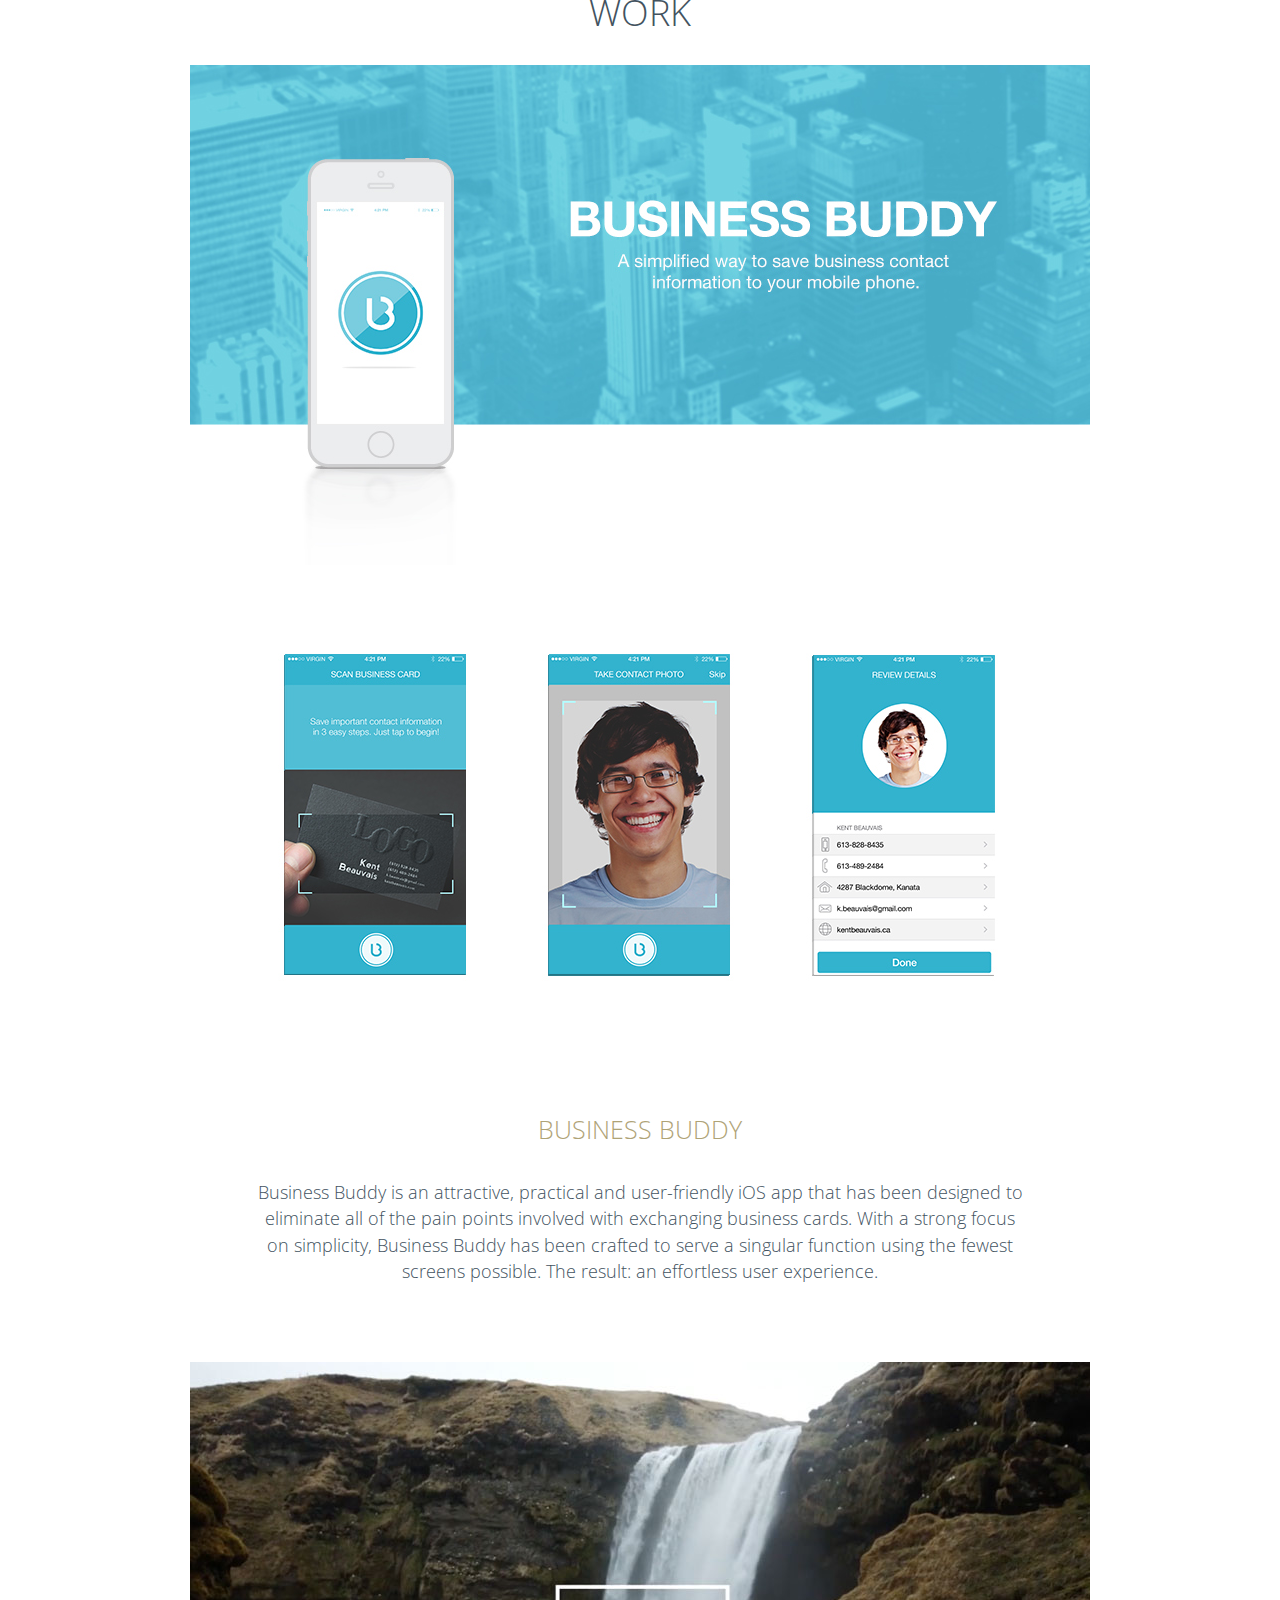
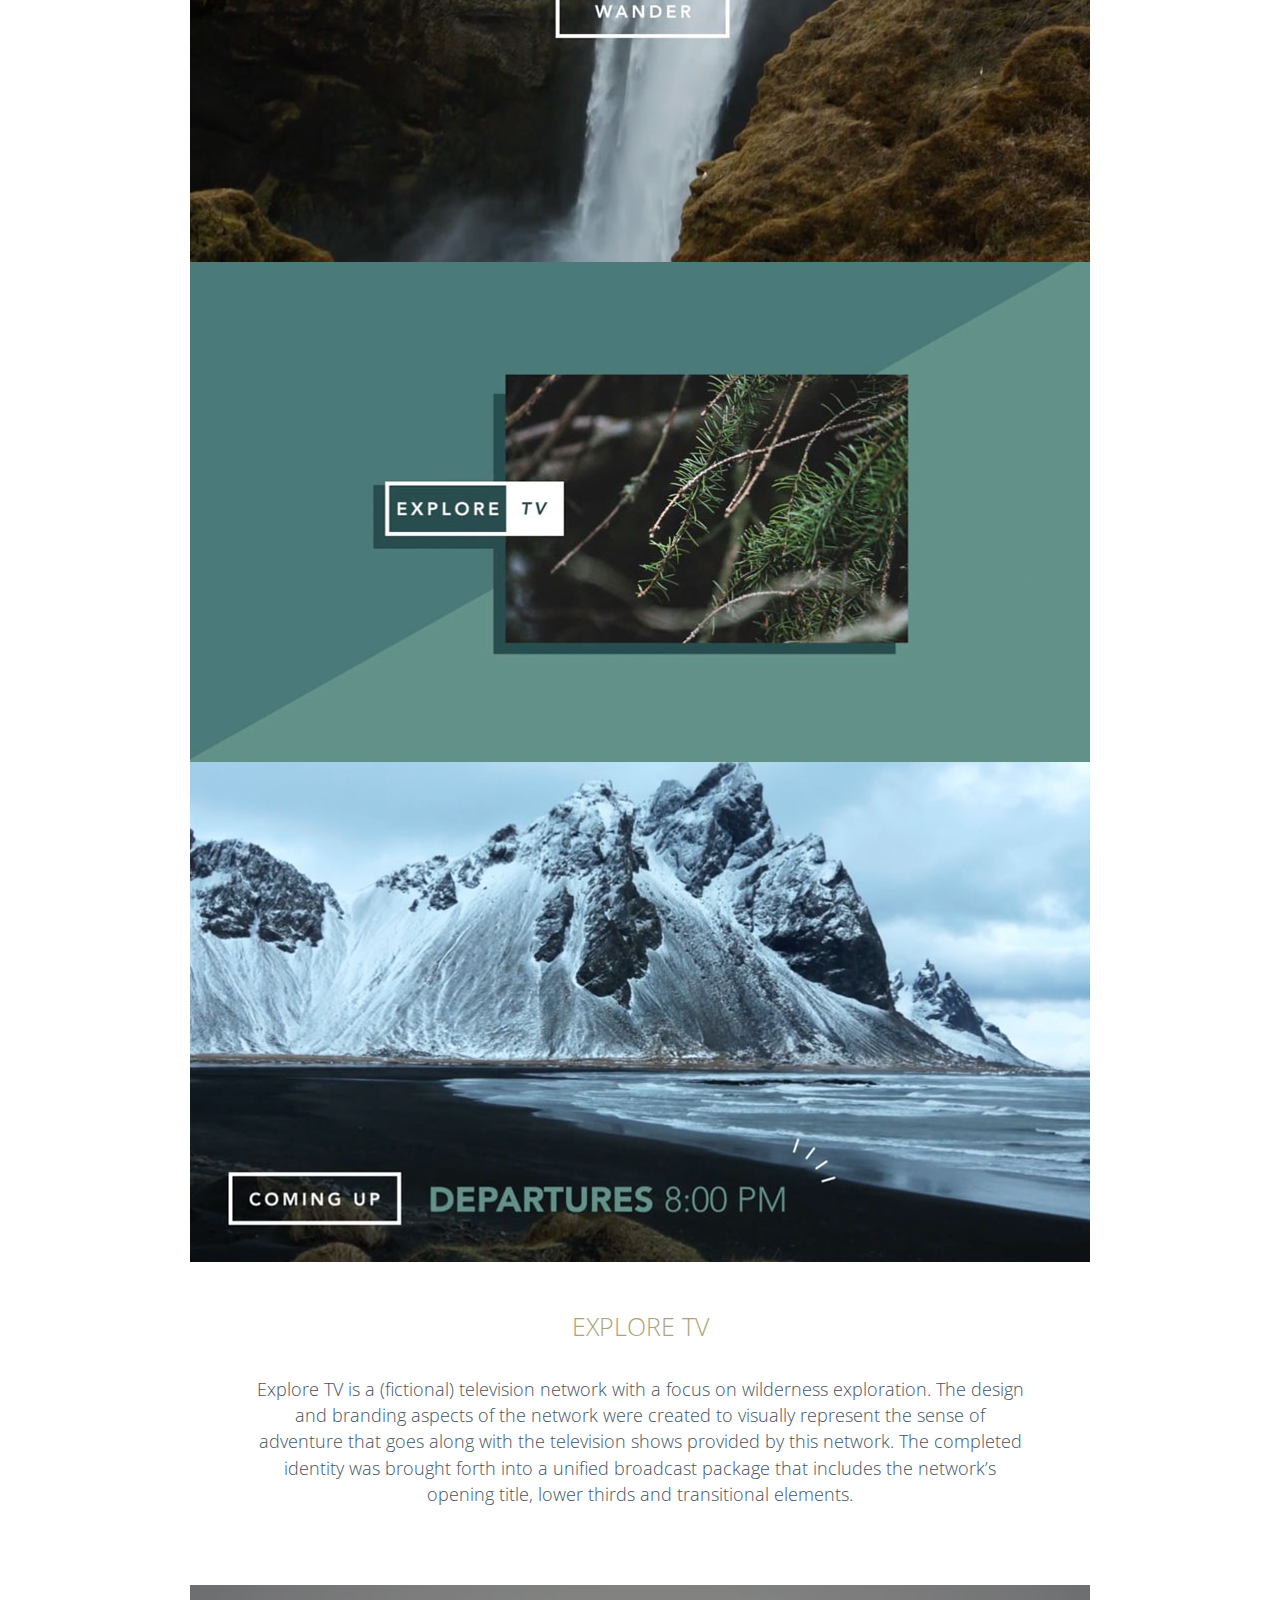
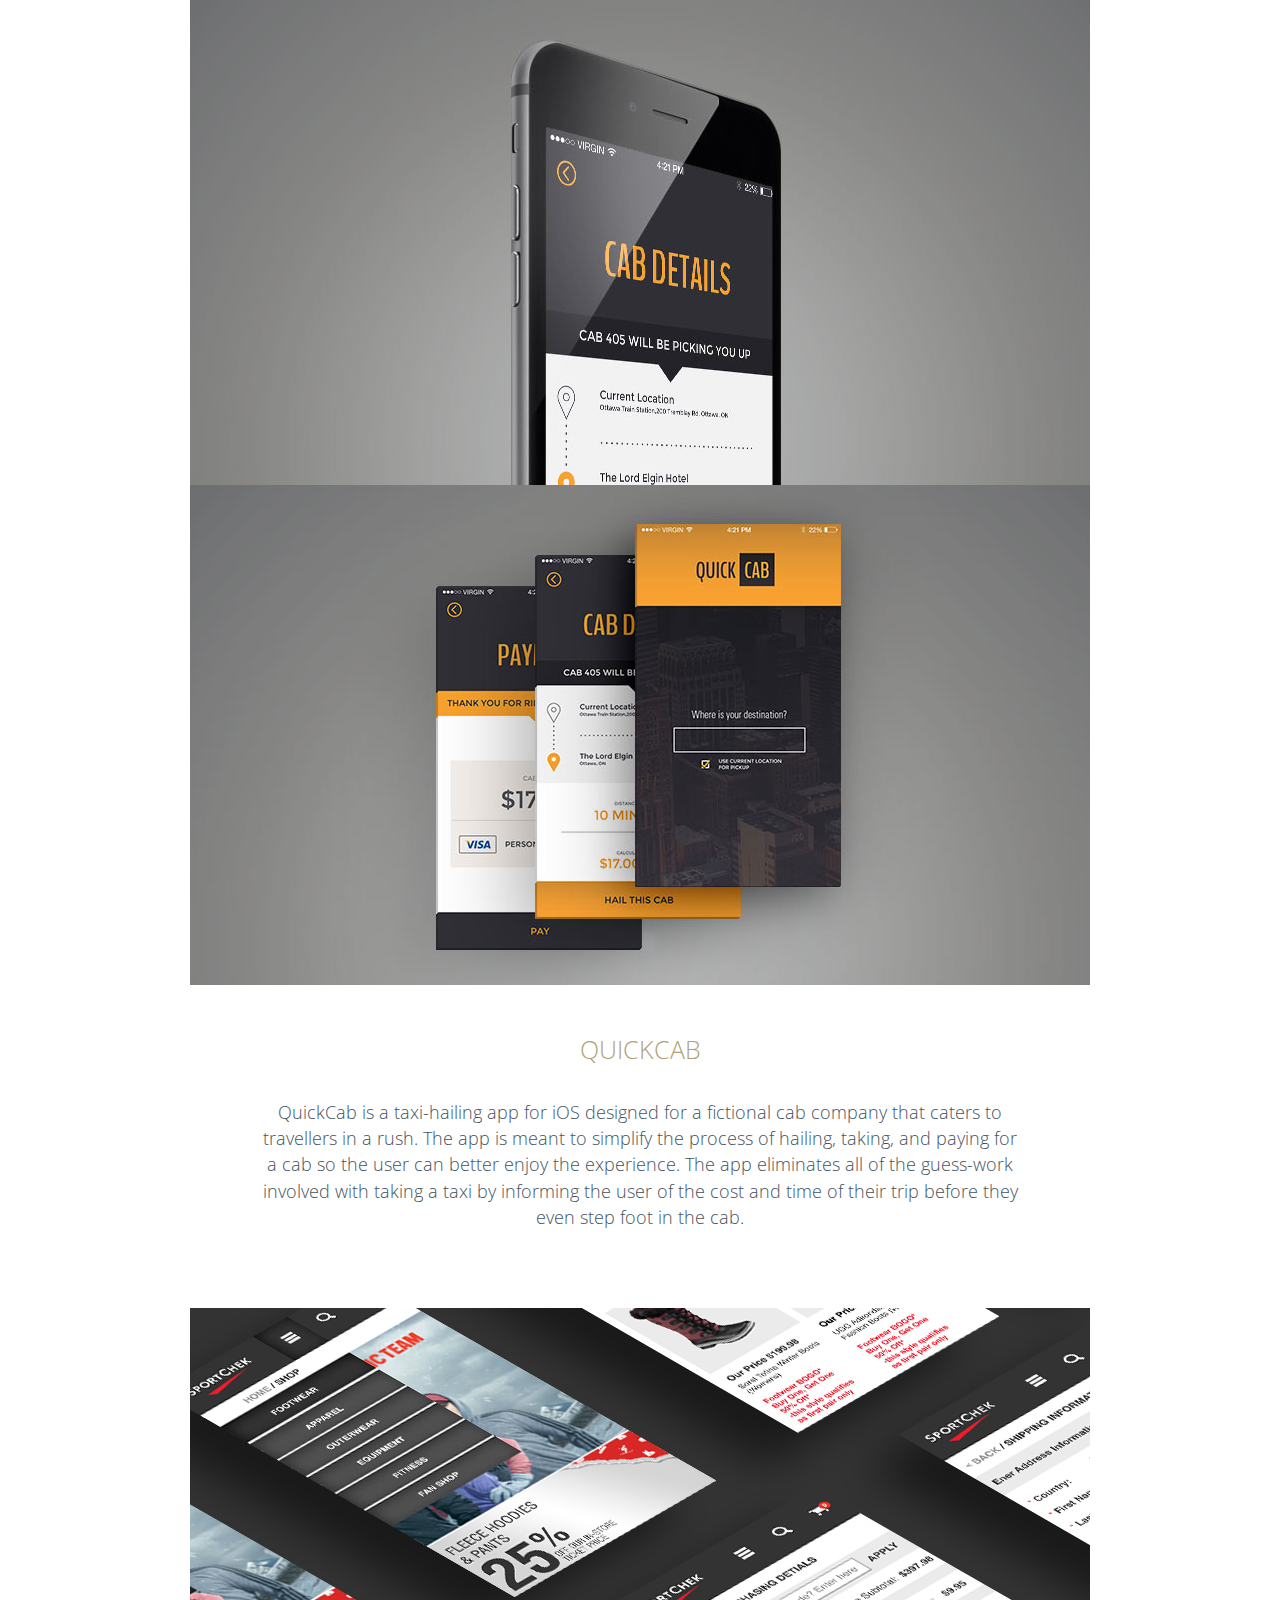
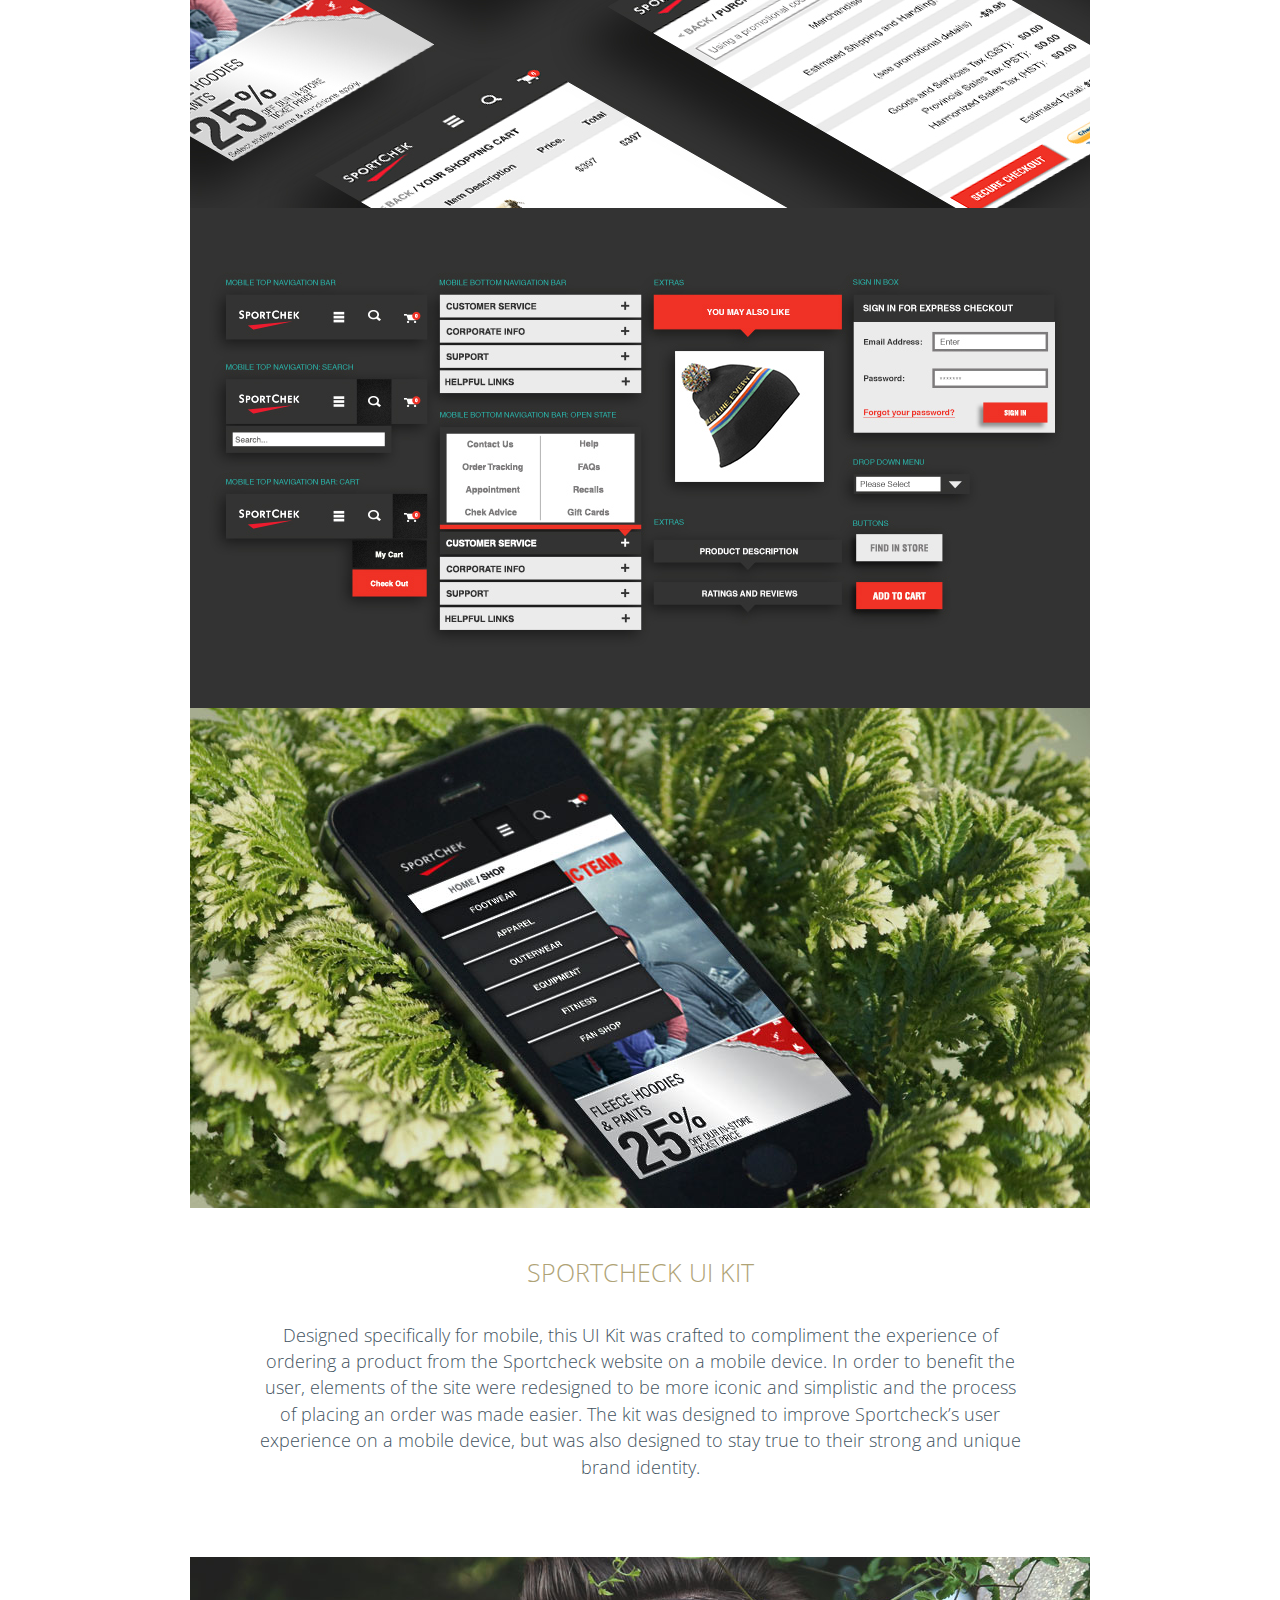
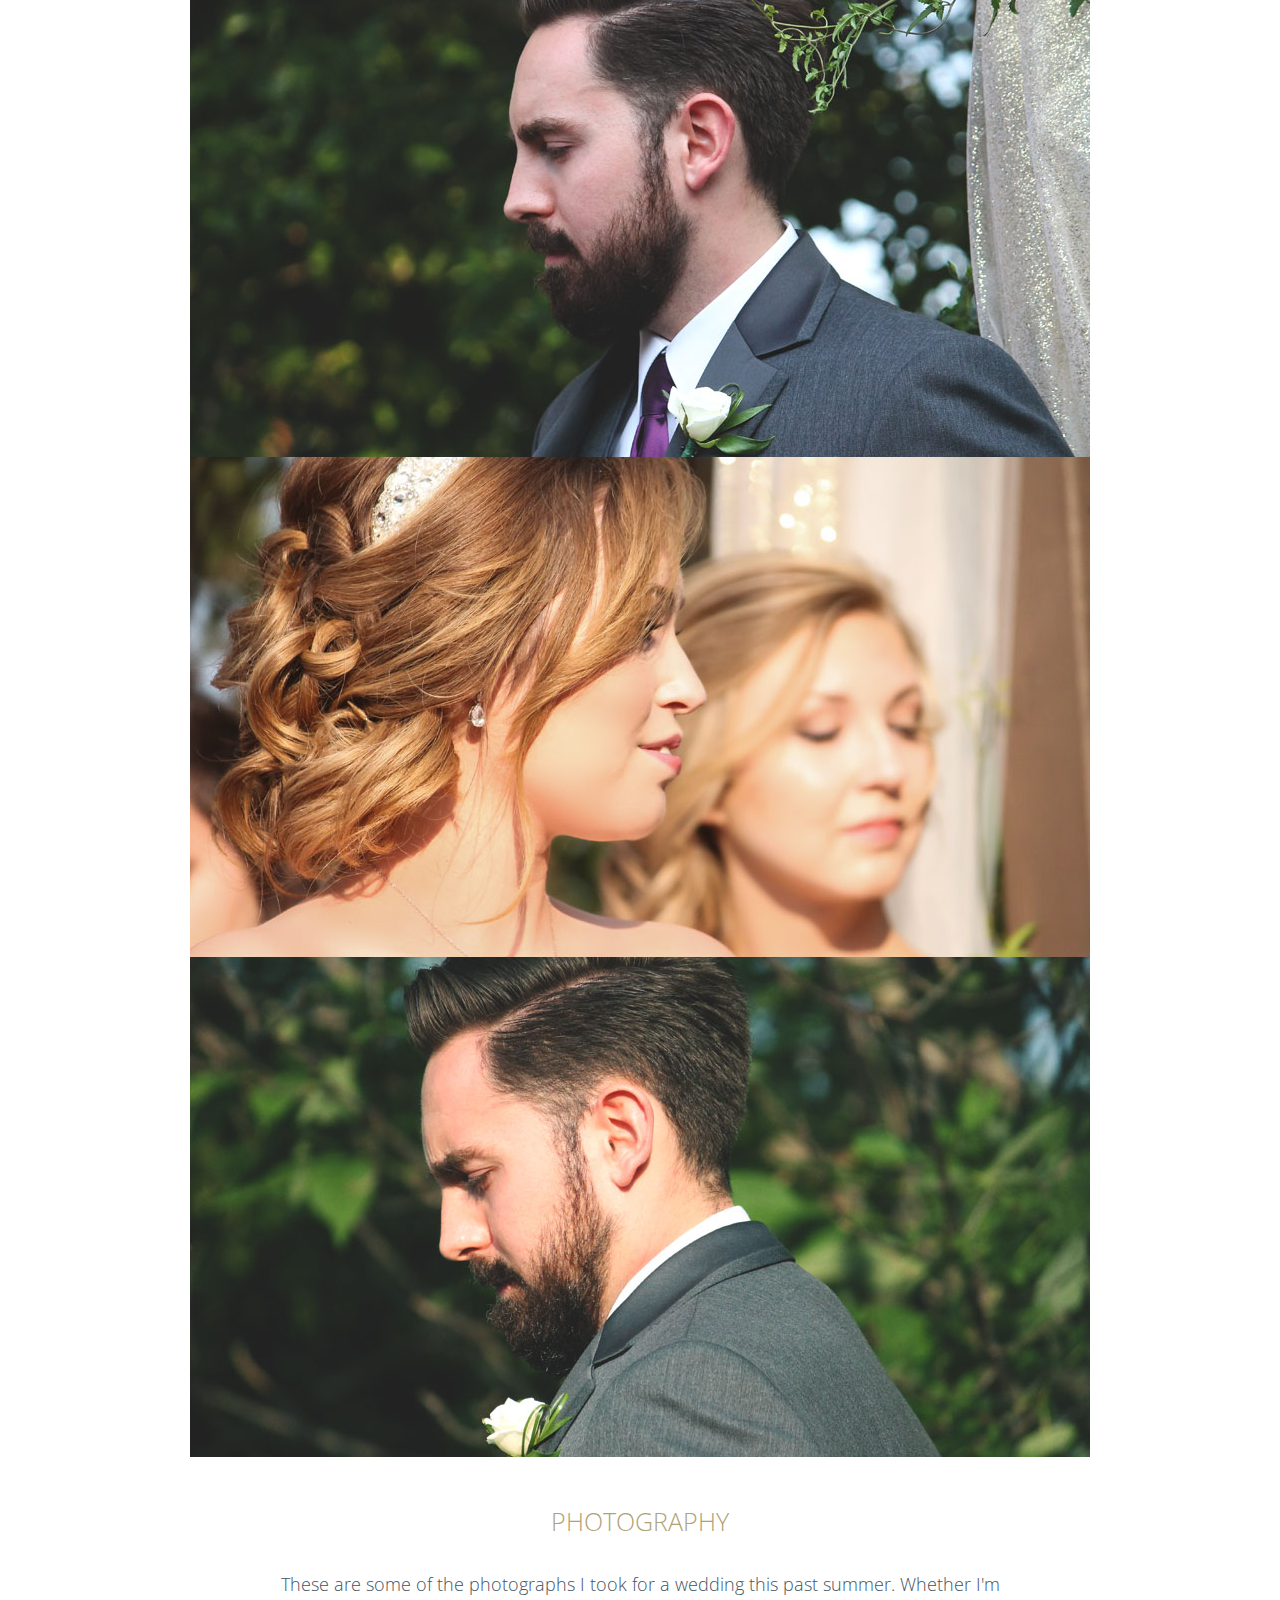
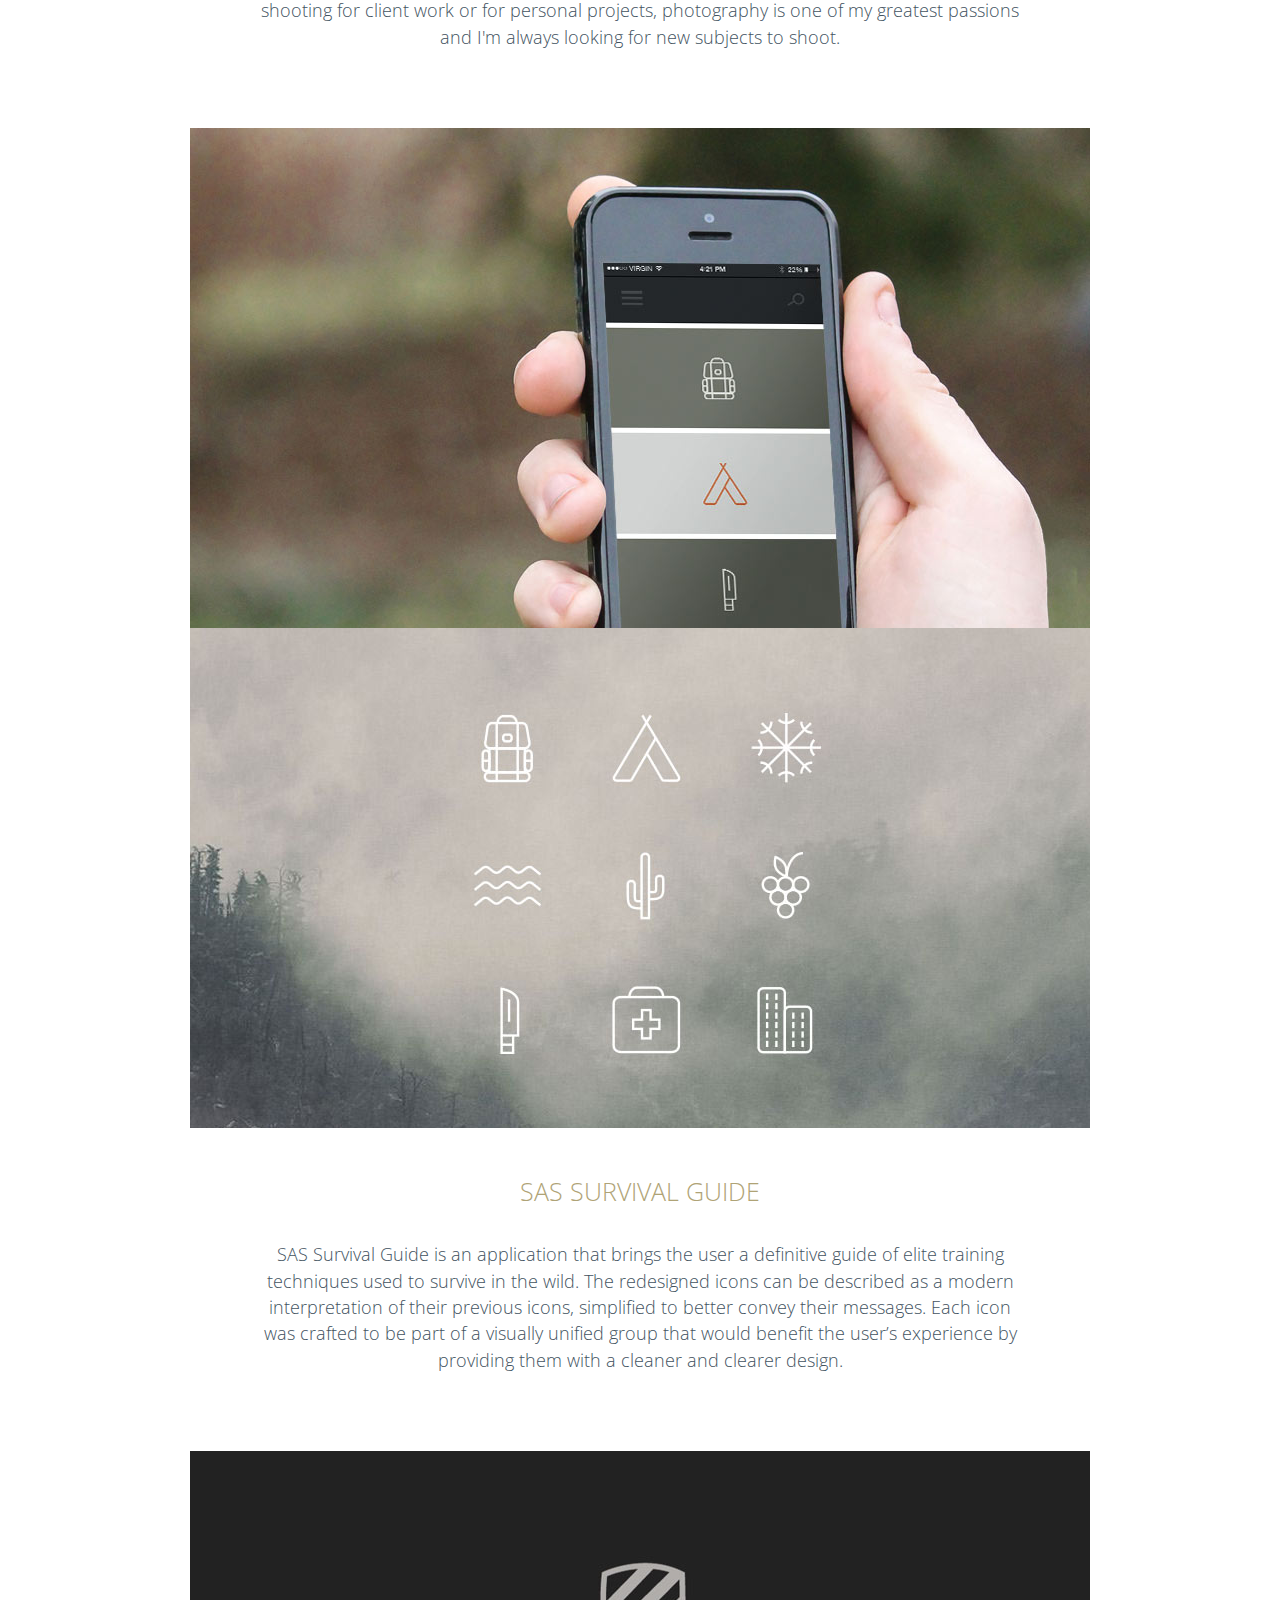
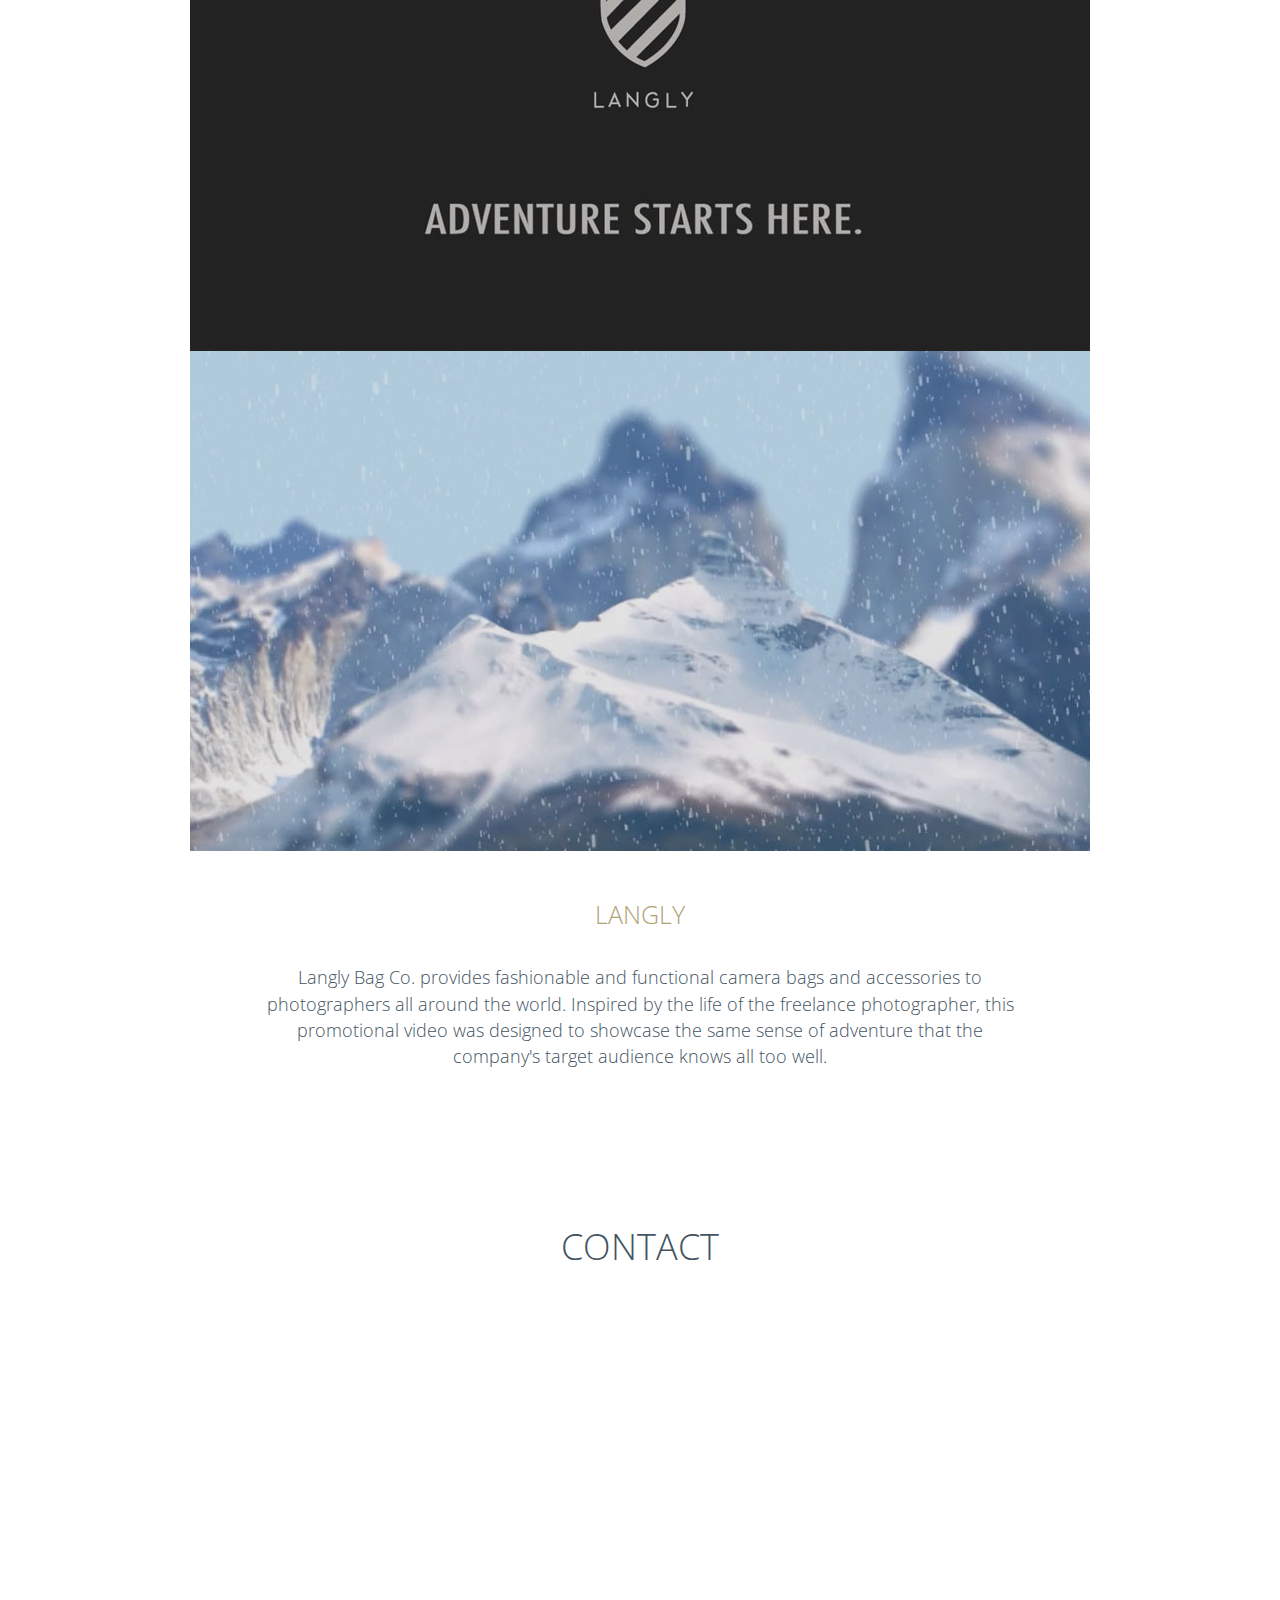
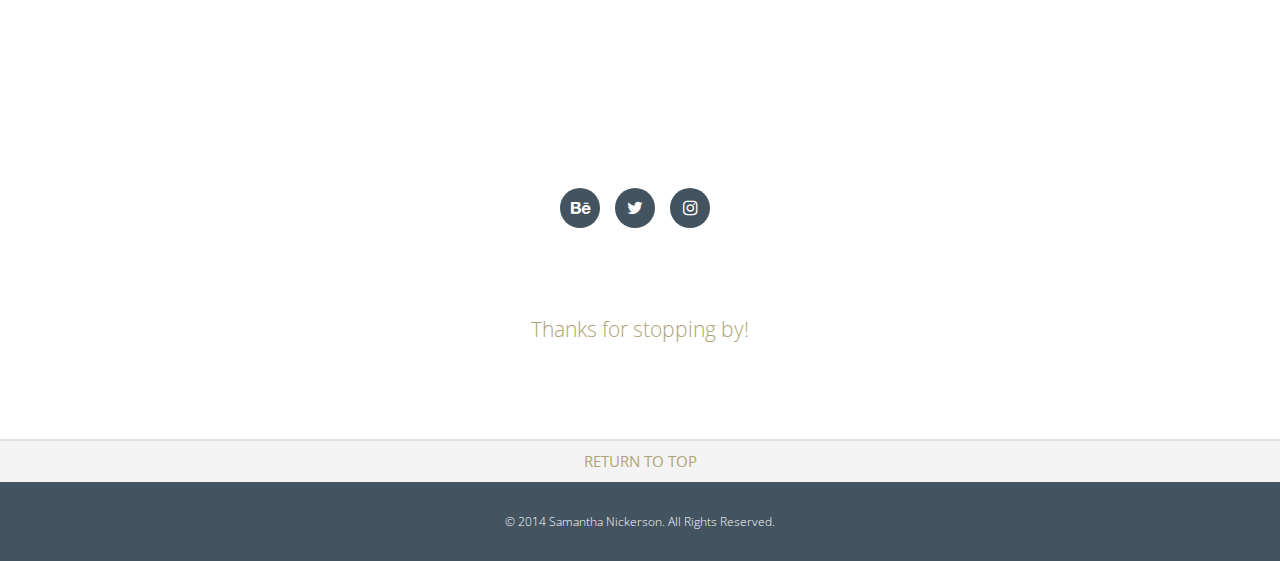
==== commit e0bf269c: "refactor(html, css): update style" ====
--- a/index.html
+++ b/index.html
@@ -3,8 +3,8 @@
 <head>
 	<meta charset="utf-8">
 	<title>Samantha Nickerson · Graphic Designer · Ottawa, Canada</title>
-	<link rel="shortcut icon" href="/favicon.ico" type="image/x-icon">
-	<link rel="icon" href="/favicon.ico" type="image/x-icon">
+	<link rel="icon" type="image/png" sizes="32x32" href="/favicon-32x32.png">
+	<link rel="icon" type="image/png" sizes="16x16" href="/favicon-16x16.png">
 	<link href="css/typography.css" rel="stylesheet">
 	<link href="css/main.css" rel="stylesheet">
 	<link href="css/component.css" rel="stylesheet" type="text/css"/>
@@ -64,8 +64,7 @@
 
 	<main role="main" id="main">
 		<section class="intro-section">
-			<h3>I can bring your ideas to life</h3>
-			<a class="btn ease-all" href="#contact">Contact Me</a>
+			<img class="intro-logo" src="images/nickerson-sam-logo-white.png" alt="Samantha Nickerson Logo">
 		</section>
 
 		<div class="about">
@@ -83,17 +82,20 @@
 			<div class ="icons">
 				<div>
 					<img src="images/brand-icon.svg" alt="Design Icon">
-					<p>Branding</p>
+					<p class="caption">Motion</p>
+					<span class="underline"></span>
 				</div>
 
 				<div>
 					<img src="images/web-icon.svg" alt="Design Icon">
-					<p>UX/UI</p>
+					<p class="caption">UX/UI</p>
+					<span class="underline"></span>
 				</div>
 
 				<div>
 					<img src="images/photography-icon.svg" alt="Design Icon">
-					<p>Photography</p>
+					<p class="caption">Photography</p>
+					<span class="underline"></span>
 				</div>
 
 			</div>
@@ -145,14 +147,14 @@
 
 				<div class="cbp-fwslider">
 					<ul>
-						<li><i><img src="images/leosbrew.jpg" alt="Image 01"/></i></li>
-						<li><i><img src="images/leosbrew-02.jpg" alt="Image 02"/></i></li>
-					</ul>
-				</div>
-
-				<h4>Leo's Brew</h4>
-
-				<p>Leo's Brew is an honest, independently owned company founded in 2014. The company’s identity is heavily influenced by a loving community of family, friends, and coffee lovers. The completed print work and identity for the company was designed to visually represent the sense of strength and trust that the family-named company stands for. The inspired type, form and colour scheme sets Leo's Brew apart from it’s competition and into the hands of their desired audience of friendly coffee lovers.</p>
+						<li><i><img src="images/quickcab.jpg" alt="Image 01"/></i></li>
+						<li><i><img src="images/quickcab-02.jpg" alt="Image 02"/></i></li>
+					</ul>
+				</div>
+
+				<h4>QuickCab</h4>
+
+				<p>QuickCab is a taxi-hailing app for iOS designed for a fictional cab company that caters to travellers in a rush. The app is meant to simplify the process of hailing, taking, and paying for a cab so the user can better enjoy the experience. The app eliminates all of the guess-work involved with taking a taxi by informing the user of the cost and time of their trip before they even step foot in the cab.</p>
 
 			</section>
 
--- a/css/main.css
+++ b/css/main.css
@@ -46,7 +46,7 @@
 .masthead {
 	background-color: #f4f4f4;
 	padding-top: 0.6em;
-	border-bottom: 2px solid #a1a4b2;
+	border-bottom: 2px solid #afa376;
 	position: fixed;
 	z-index: 100;
 	width: 100%;
@@ -72,6 +72,11 @@
 	text-transform: uppercase;
 }
 
+.intro-logo {
+	width: 50%;
+	margin-top: 5em;
+}
+
 h1 {
 	margin: 0;
 }
@@ -79,7 +84,7 @@
 h2 {
 	text-align: center;
 	text-transform: uppercase;
-	color: #879999;
+	color: #43535f;
 	padding: 2em 10% 0 10%;
 }
 
@@ -93,6 +98,7 @@
 	text-align: center;
 	text-transform: uppercase;
 	padding: 2em 10% 0 10%;
+	color: #afa376;
 }
 
 h5 {
@@ -104,6 +110,7 @@
 	text-align: center;
 	padding: 10px 10% 60px 10%; 
 	margin: 0;
+	color: #43535f;
 }
 
 .about h5 {
@@ -115,7 +122,7 @@
 
 .about {
 	position: relative;
-	color: #879999;
+	color: #43535f;
 }
 
 .nav-jump-spacer {
@@ -128,7 +135,7 @@
 
 .services {
 	position: relative;
-	background-color: #c8d7d4;
+	background-color: #f4f4f4;
 	padding: 1em 0 5em;
 }
 
@@ -161,7 +168,7 @@
 }
 
 .nav {
-	background-color: #879999;
+	background-color: #f4f4f4;
 	text-align: center;
 	text-transform: uppercase;
 }
@@ -180,15 +187,15 @@
 	display: block;
 	padding: 0.5em 10px;
 
-	color: #fff;
+	color: #afa376;
 	text-decoration: none;
 }
 
 .nav a:hover,
 .nav a:focus,
 .nav a:active {
-	color: #879999;
-	background-color: #c8d7d4;
+	color: #f4f4f4;
+	background-color: #afa376;
 }
 
 .nav-top {
@@ -229,7 +236,7 @@
 	.nav a:hover,
 	.nav a:focus,
 	.nav a:active {
-
+		color: #43535f;
 		background-color: #f4f4f4;
 	}
 
@@ -269,6 +276,10 @@
 	.intro-section {
 	background-size: cover;
 	background-attachment: fixed;
+	}
+
+	.intro-logo {
+	width: 30%;
 	}
 
 }
@@ -298,6 +309,16 @@
 	background-color: #fff;
 }
 
+.underline {
+  display: block;
+  width: 5em;
+  height: 0.18em;
+  background: #afa376;
+  margin: 0 auto;
+  margin-top: -50px;
+  margin-bottom: 5em; 
+}
+
 .icons {
 	margin: 0;
 	padding: 0;
@@ -311,8 +332,7 @@
 }
 
 .icons img {
-	width: 140px;
-	height: 140;
+	width: 100%;
 	opacity: 0;
 	-webkit-transform: translateY(140px);
 	-ms-transform: translateY(140px);
@@ -406,7 +426,7 @@
 	width: 40px; 
 	height: 40px; 
 	border-radius: 50%; 
-	background-color: #828282; 
+	background-color: #43535f; 
 	display: inline-block; 
 	color: #fff; 
 	font-size: 17px; 
@@ -435,7 +455,7 @@
 }
 
 .footer {
-	background-color: #27282d;
+	background-color: #43535f;
 }
 
 .copyright {
